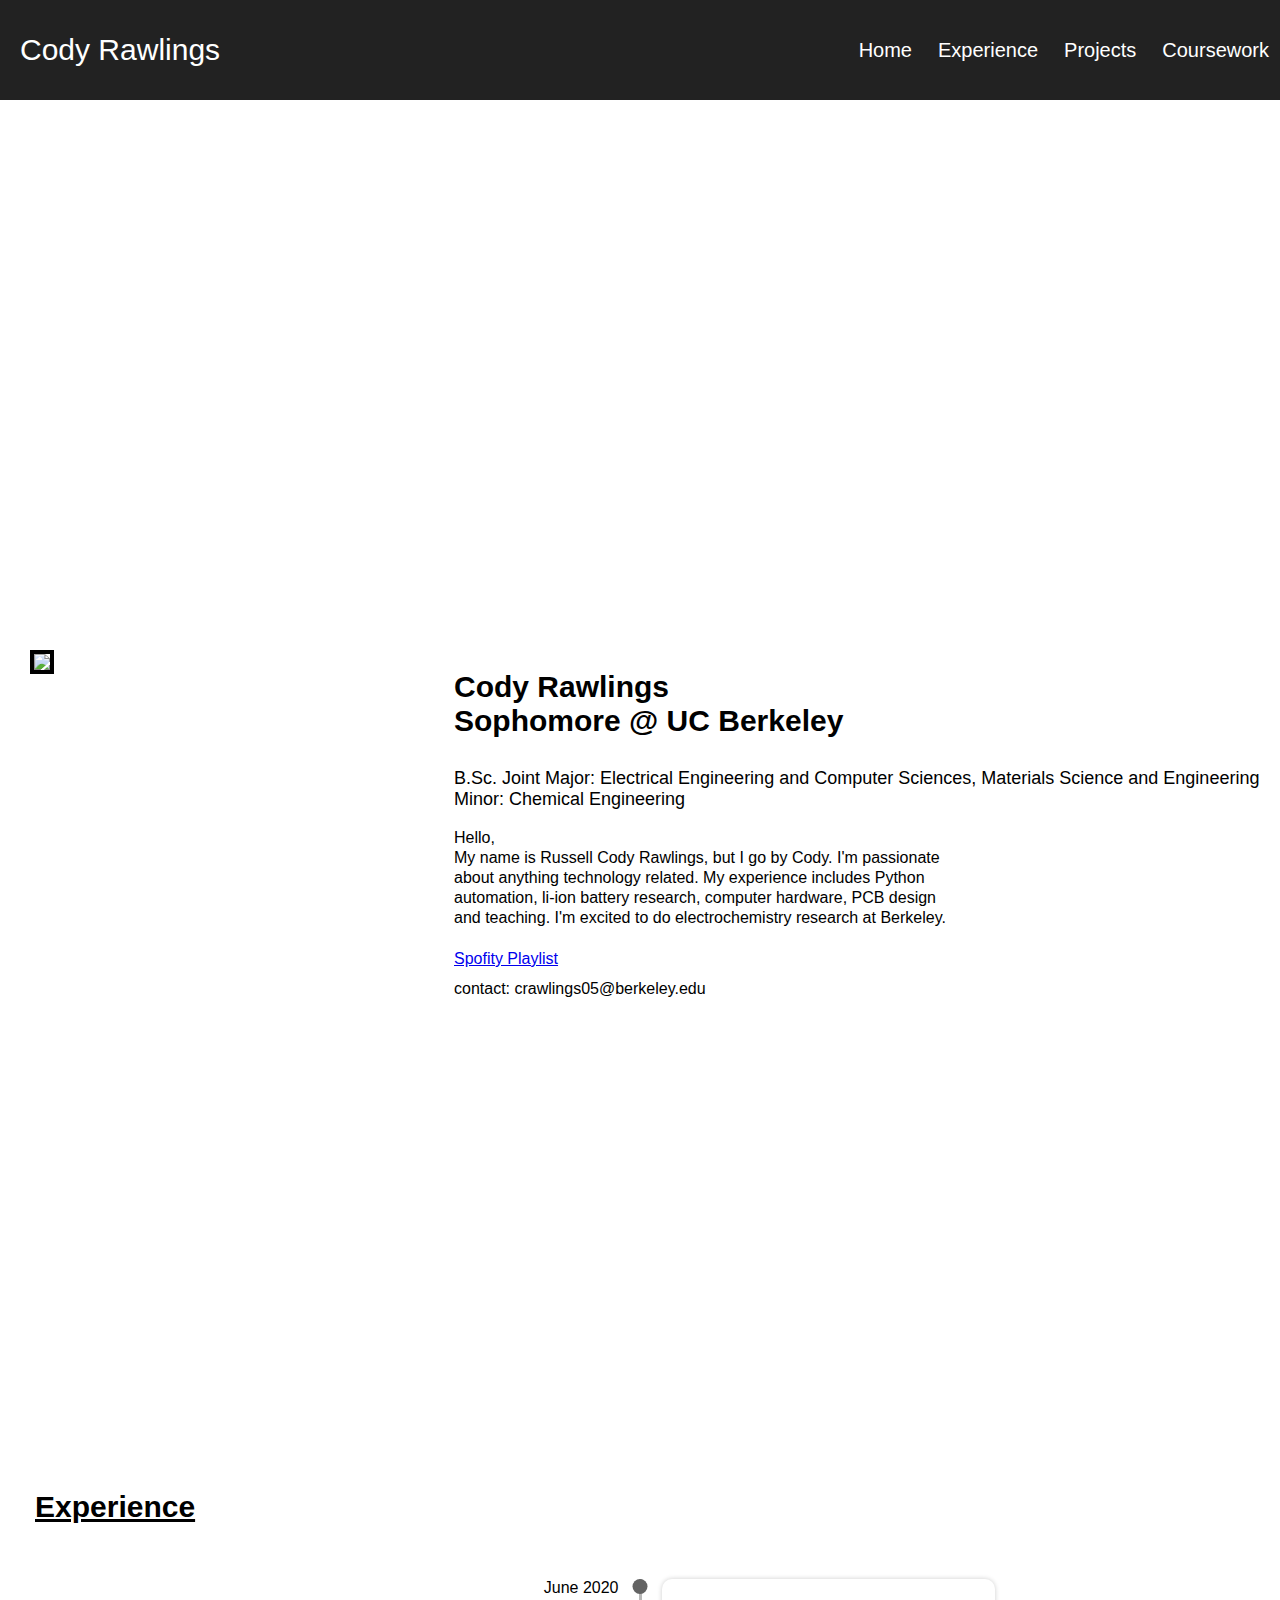
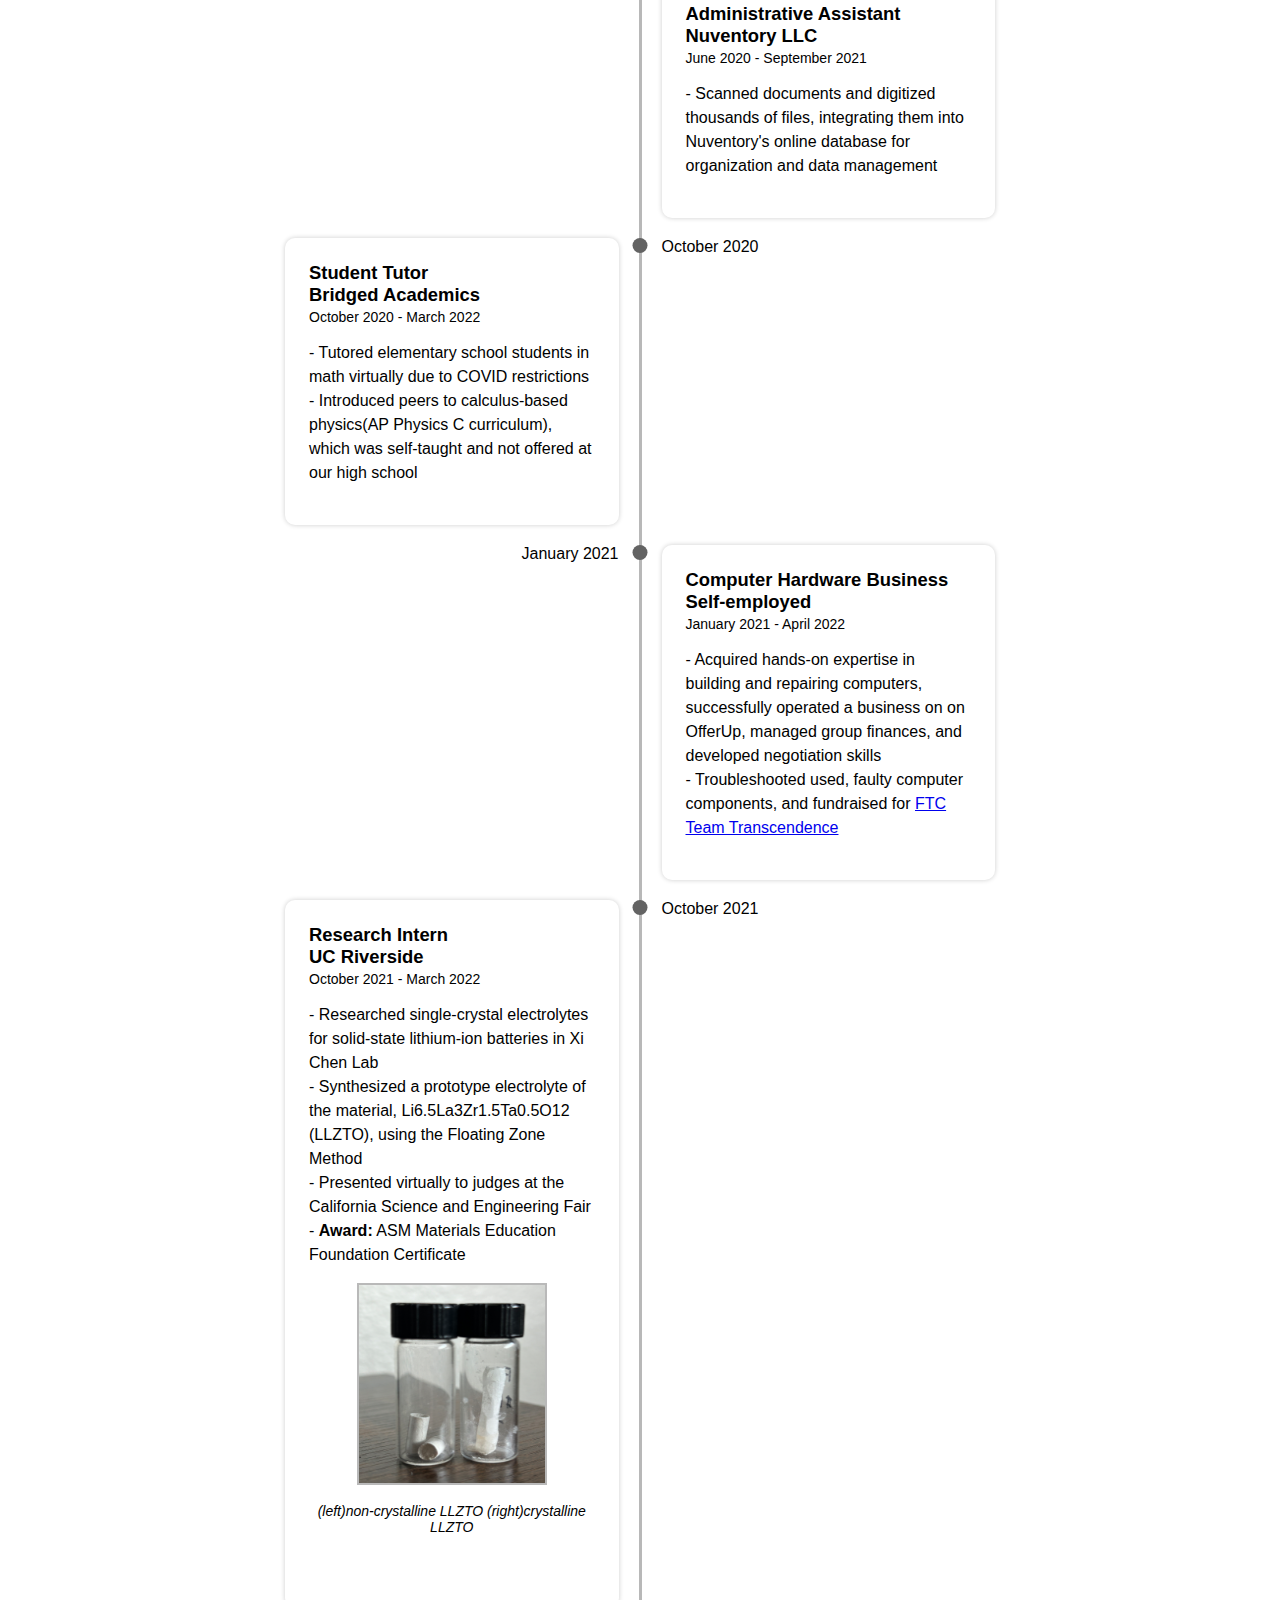
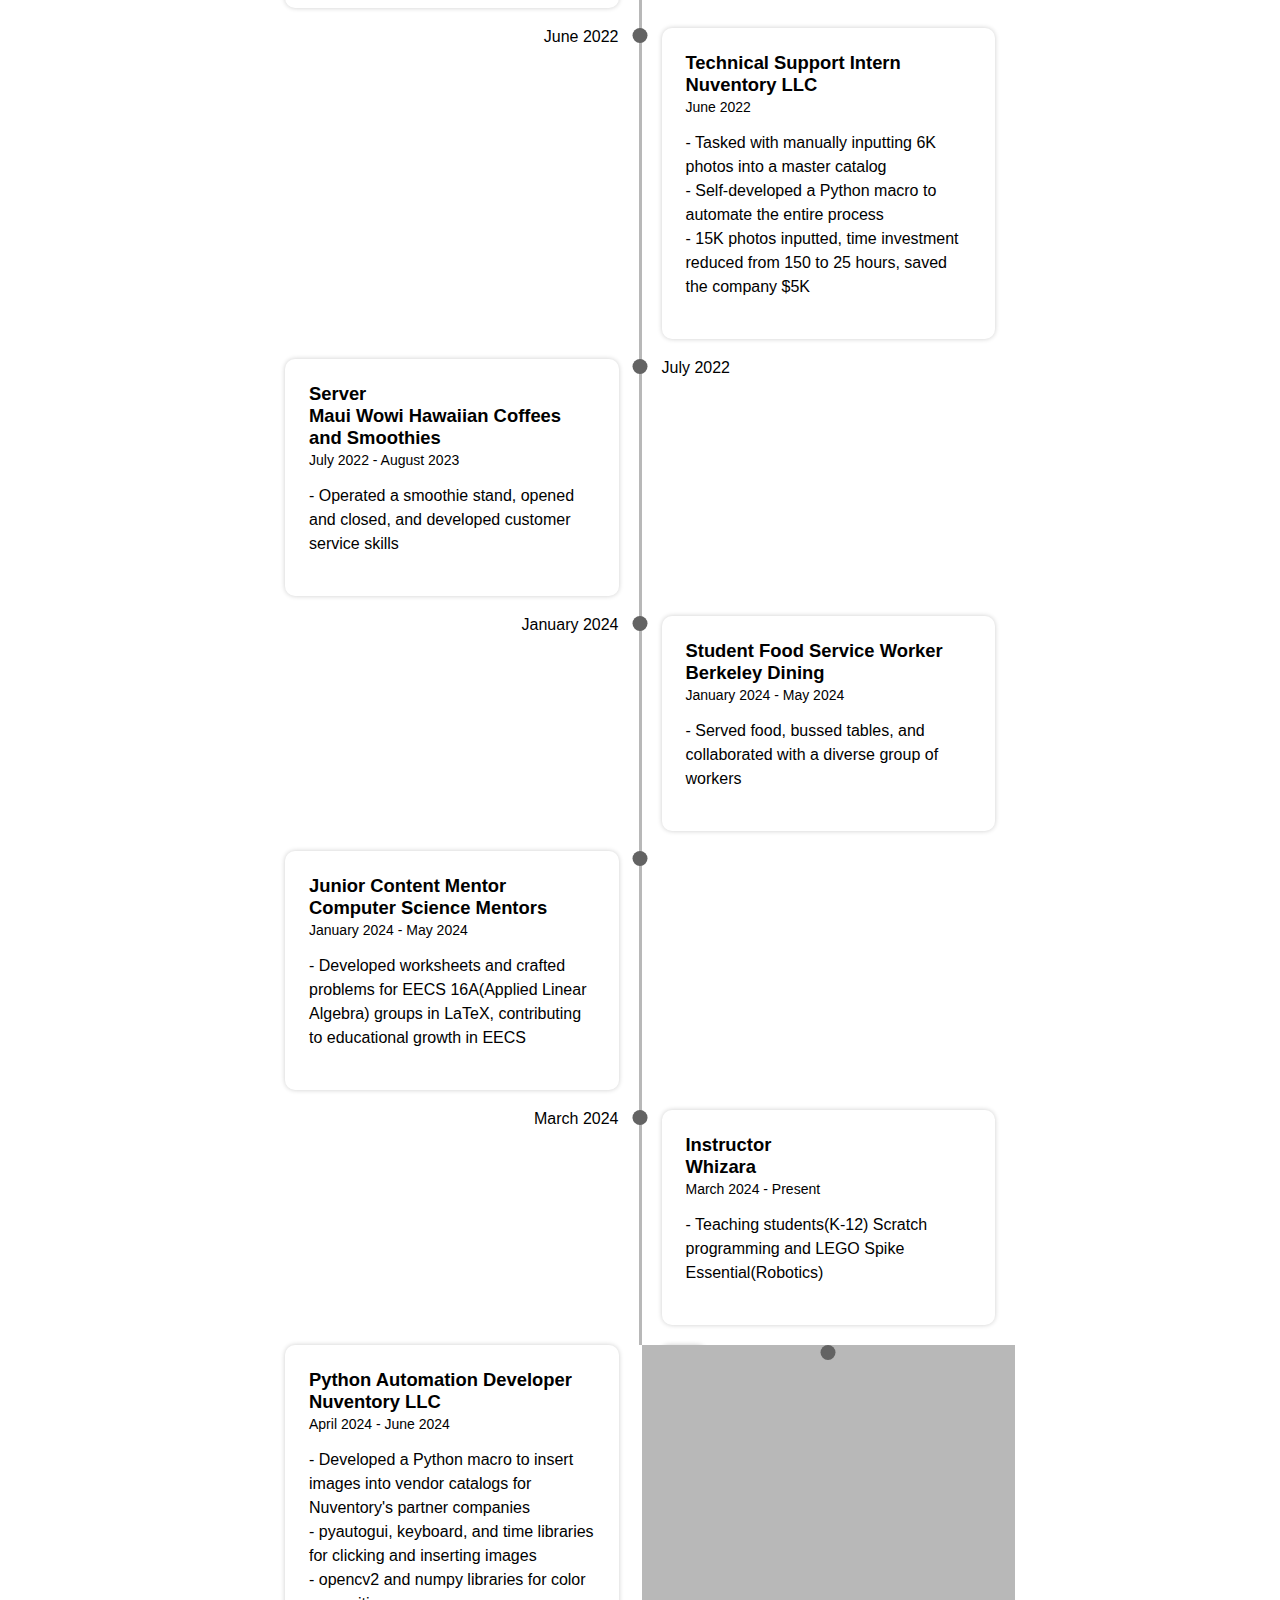
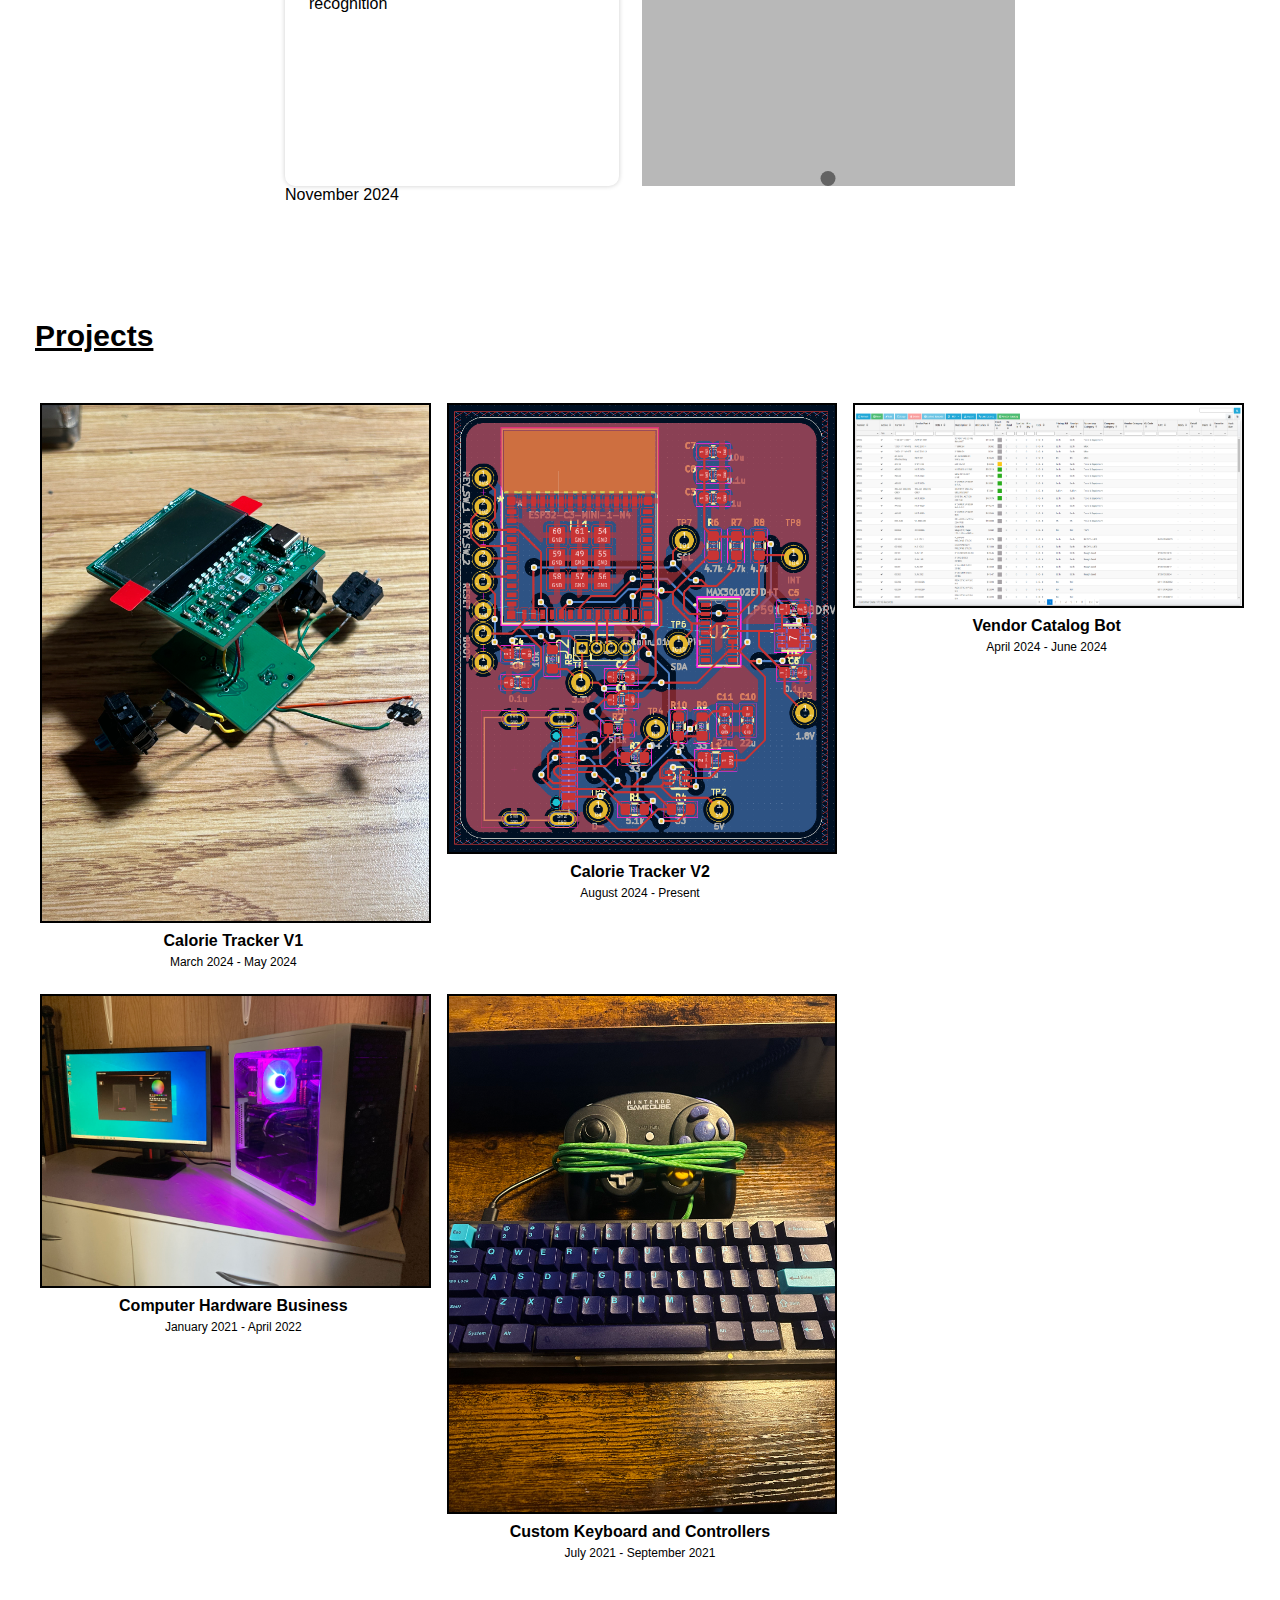
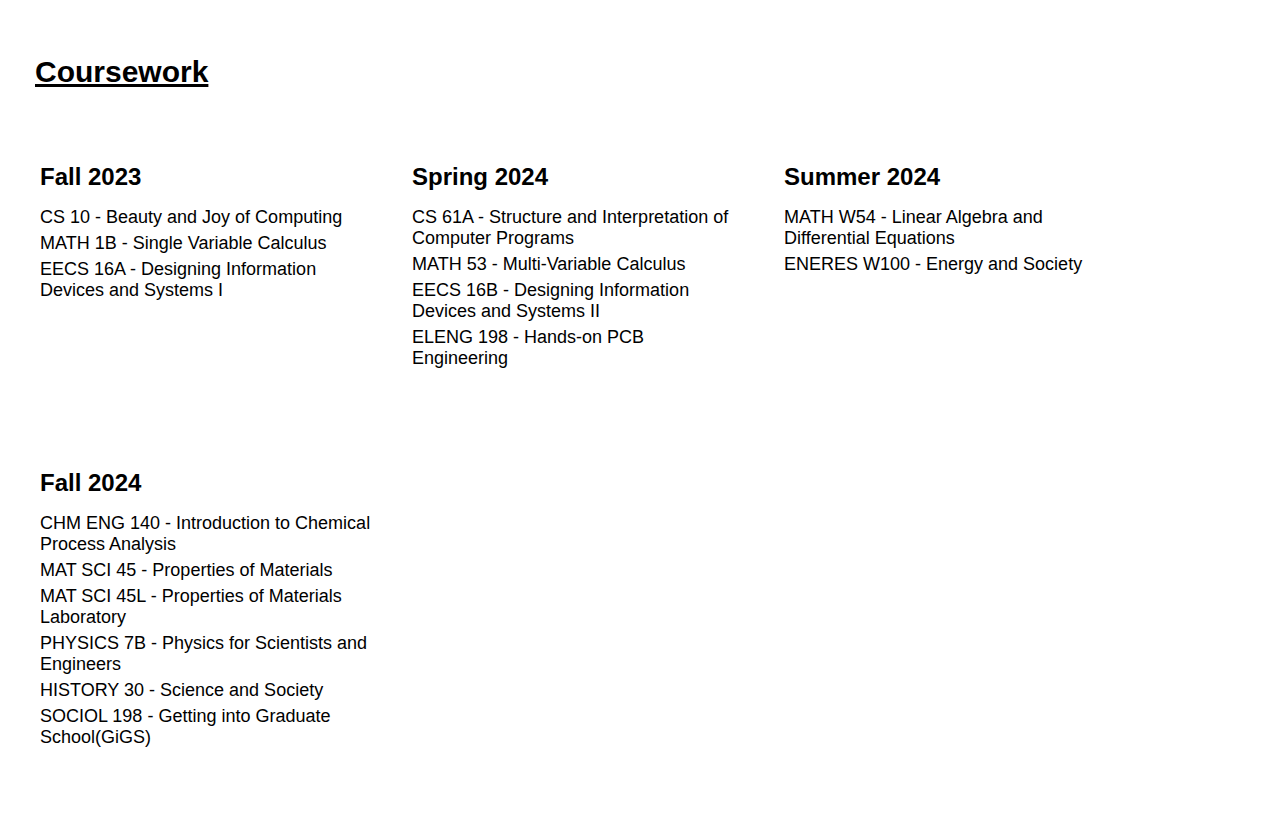
==== index.html @ 2942972f "Update index.html" ====
<!DOCTYPE html>
<html>
    <head>
        <title>
            🔋 Cody Rawlings 
        </title>
        <link rel="stylesheet" href="website_styles.css">
    </head>
    <body>
        <div class="banner-area">
            <header>
                <div class="wrapper">
                    <div class="logo">
                        <a href="#">Cody Rawlings</a>
                    </div>

                    <nav>
                        <a href="#">Home</a>
                        <a href="#experience">Experience</a>
                        <a href="#projects">Projects</a>
                        <a href="#coursework">Coursework</a>
                    </nav>
                </div>
            </header>
            <div class="content-area">
                <div class="wrapper">
                    <div class="face">
                        <img src="face.png">
                </div>
        <div class="intro_text">
            <p class="name">
                Cody Rawlings <br>
                Sophomore @ UC Berkeley
            </p>
            <p class="major">
                B.Sc. Joint Major: Electrical Engineering and Computer Sciences, Materials Science and Engineering <br>
                Minor: Chemical Engineering
            </p>
            <p class="intro">
                Hello, <br>
                My name is Russell Cody Rawlings, but I go by Cody. I'm passionate about anything technology related. My experience includes Python automation, li-ion battery research, computer hardware, PCB design and teaching. I'm excited to do electrochemistry research at Berkeley. <br 10cm>
            </p>
            <p class="playlist_email">
                <a href="https://open.spotify.com/playlist/3BD4AQwPIeeWzHHd4Q9OWj" target="_blank">Spofity Playlist</a> 
                <br>
                contact: crawlings05@berkeley.edu
            </p>
        </div>
            </div>
        </div>
        </div>
        <section id="experience">
          <div class="Experience">
            <u><p class="Title">Experience</p></u>
            <div class="timeline">
            <div class="timeline__component">
              <div class="timeline__date timeline__date--right">June 2020</div>
            </div>
            <div class="timeline__middle">
              <div class="timeline__point"></div>
            </div>
            <div class="timeline__component timeline__component--bg">
              <h2 class="Job__title">Administrative Assistant <br> Nuventory LLC</h2>
              <h3 class="Job__date"> June 2020 - September 2021</h3>
              <p class="Job__description">
                - Scanned documents and digitized thousands of files, integrating them into Nuventory's online database for organization and data management
              </p>
            </div>
            <div class="timeline__component timeline__component--bg">
              <h2 class="Job__title">Student Tutor <br> Bridged Academics</h2>
              <h3 class="Job__date"> October 2020 - March 2022</h3>
              <p class="Job__description">
                - Tutored elementary school students in math virtually due to COVID restrictions
                - Introduced peers to calculus-based physics(AP Physics C curriculum), which was self-taught and not offered at our high school
              </p>
            </div>
            <div class="timeline__middle">
              <div class="timeline__point"></div>
            </div>
            <div class="timeline__component">
              <div class="timeline__date">October 2020</div>
            </div>
            <div class="timeline__component">
              <div class="timeline__date timeline__date--right">January 2021</div>
            </div>
            <div class="timeline__middle">
              <div class="timeline__point"></div>
            </div>
            <div class="timeline__component timeline__component--bg">
              <h2 class="Job__title">Computer Hardware Business <br> Self-employed</h2>
              <h3 class="Job__date"> January 2021 - April 2022</h3>
              <p class="Job__description">
                - Acquired hands-on expertise in building and repairing computers, successfully operated a business on on OfferUp, managed group finances, and developed negotiation skills <br>
                - Troubleshooted used, faulty computer components, and fundraised for <a href="https://www.youtube.com/channel/UC5eZ2N-TpB5DzMJSM9Fs6cw" target="_blank">FTC Team Transcendence</a>
              </p>
            </div>
            <div class="timeline__component timeline__component--bg">
              <h2 class="Job__title">Research Intern <br> UC Riverside</h2>
              <h3 class="Job__date"> October 2021 - March 2022</h3>
              <p class="Job__description">
                - Researched single-crystal electrolytes for solid-state lithium-ion batteries in Xi Chen Lab <br>
                - Synthesized a prototype electrolyte of the material, Li6.5La3Zr1.5Ta0.5O12 (LLZTO), using the Floating Zone Method <br>
                - Presented virtually to judges at the California Science and Engineering Fair <br>
                - <b>Award:</b> ASM Materials Education Foundation Certificate
              </p>
              <img src="LLZTO.jpg" class="LLZTO"> <br>
              <figcaption>(left)non-crystalline LLZTO (right)crystalline LLZTO</figcaption>
            </div>
            <div class="timeline__middle">
                <div class="timeline__point"></div>
              </div>
              <div class="timeline__component">
                <div class="timeline__date">October 2021</div>
              </div>
              <div class="timeline__component">
                <div class="timeline__date timeline__date--right">June 2022</div>
              </div>
              <div class="timeline__middle">
                <div class="timeline__point"></div>
              </div>
              <div class="timeline__component timeline__component--bg">
                <h2 class="Job__title">Technical Support Intern <br> Nuventory LLC</h2>
                <h3 class="Job__date"> June 2022</h3>
                <p class="Job__description">
                  - Tasked with manually inputting 6K photos into a master catalog <br>
                  - Self-developed a Python macro to automate the entire process <br>
                  - 15K photos inputted, time investment reduced from 150 to 25 hours, saved the company $5K
                </p>
              </div>
              <div class="timeline__component timeline__component--bg">
                <h2 class="Job__title">Server<br> Maui Wowi Hawaiian Coffees and Smoothies</h2>
                <h3 class="Job__date"> July 2022 - August 2023</h3>
                <p class="Job__description">
                  - Operated a smoothie stand, opened and closed, and developed customer service skills
                </p>
              </div>
              <div class="timeline__middle">
                <div class="timeline__point"></div>
              </div>
              <div class="timeline__component">
                <div class="timeline__date">July 2022</div>
              </div>
              <div class="timeline__component">
                <div class="timeline__date timeline__date--right">January 2024</div>
              </div>
              <div class="timeline__middle">
                <div class="timeline__point"></div>
              </div>
              <div class="timeline__component timeline__component--bg">
                <h2 class="Job__title">Student Food Service Worker <br> Berkeley Dining</h2>
                <h3 class="Job__date"> January 2024 - May 2024</h3>
                <p class="Job__description">
                  - Served food, bussed tables, and collaborated with a diverse group of workers
                </p>
              </div>
              <div class="timeline__component timeline__component--bg">
                <h2 class="Job__title">Junior Content Mentor<br> Computer Science Mentors</h2>
                <h3 class="Job__date"> January 2024 - May 2024</h3>
                <p class="Job__description">
                  - Developed worksheets and crafted problems for EECS 16A(Applied Linear Algebra) groups in LaTeX, contributing to educational growth in EECS
                </p>
              </div>
              <div class="timeline__middle">
                <div class="timeline__point"></div>
              </div>
              <div class="timeline__component">
                <div class="timeline__date"></div>
              </div>
              <div class="timeline__component">
                <div class="timeline__date timeline__date--right">March 2024</div>
              </div>
              <div class="timeline__middle">
                <div class="timeline__point"></div>
              </div>
              <div class="timeline__component timeline__component--bg">
                <h2 class="Job__title">Instructor<br>Whizara</h2>
                <h3 class="Job__date"> March 2024 - Present</h3>
                <p class="Job__description">
                  - Teaching students(K-12) Scratch programming and LEGO Spike Essential(Robotics)
                </p>
              </div>
              <div class="timeline__component timeline__component--bottom timeline__component--bg">
                <h2 class="Job__title">Python Automation Developer <br> Nuventory LLC</h2>
                <h3 class="Job__date"> April 2024 - June 2024</h3>
                <p class="Job__description">
                  - Developed a Python macro to insert images into vendor catalogs for Nuventory's partner companies <br>
                  - pyautogui, keyboard, and time libraries for clicking and inserting images<br>
                  - opencv2 and numpy libraries for color recognition<br>
                </p>
              </div>
                <div class="timeline__component timeline__component--bg">
                <h2 class="Job__title">Undergraduate Research Assistant<br>Lawrence Livermore National Laboratory </h2>
                <h3 class="Job__date"> November 2024 - Present</h3>
                <p class="Job__description">
                  - The Battery Research Group
                </p>
              </div>
                
              <div class="timeline__middle">
                <div class="timeline__point"></div>
                <div class="timeline__point timeline__point--bottom"></div>
              </div>
              <div class="timeline__component timeline__component--bottom">
                <div class="timeline__date">November 2024</div>
        </div>
        
        

            </div>
          </div>
        </section>
        
        <section id="projects">
          <div class="Projects"> 
          <u><p class="Title">Projects</p></u>
          <div class="project-grid">
            <div class="project-item">
                <a href="calorietrackerv1.html" target="_blank">
                    <img src="v1thumbnail.jpg" alt="Project 1">
                    <p>Calorie Tracker V1 <div class="project_date">March 2024 - May 2024</div> </p>
                </a>
            </div>
            <div class="project-item">
                <a href="calorietrackerv2.html" target="_blank">
                    <img src="v2thumbnail.png" alt="Project 2">
                    <p>Calorie Tracker V2 <div class="project_date">August 2024 - Present</div> </p>
                </a>
            </div>
            <div class="project-item">
                <a href="vendorcatalogbot.html" target="_blank">
                    <img src="botthumbnail.png" alt="Project 3">
                    <p>Vendor Catalog Bot <div class="project_date">April 2024 - June 2024</div> </p>
                </a>
            </div>
            <div class="project-item">
                <a href="computerhardwarebusiness.html" target="_blank">
                    <img src="pcthumbnail.jpg" alt="Project 4">
                    <p>Computer Hardware Business <div class="project_date">January 2021 - April 2022</div> </p>
                </a>
            </div>
            
            <div class="project-item">
              <a href="customkeyboardandcontroller.html" target="_blank">
                  <img src="thumbnail.jpg" alt="Project 6">
                  <p>Custom Keyboard and Controllers <div class="project_date"> July 2021 - September 2021</div></p>
              </a>
            </div>
                </a>
            </div>
          </div>
        </section>
        
          <section id="coursework">
            <div class="Coursework">
            <u><p class="Title">Coursework</p></u>
            <div class="course-row">
              <div class="course-box">
                  <h3>Fall 2023</h3>
                  <ul>
                      <li>CS 10 - Beauty and Joy of Computing</li>
                      <li>MATH 1B - Single Variable Calculus</li>
                      <li>EECS 16A - Designing Information Devices and Systems I</li>
                  </ul>
              </div>
              <div class="course-box">
                  <h3>Spring 2024</h3>
                  <ul>
                    <li>CS 61A - Structure and Interpretation of Computer Programs</li>
                    <li>MATH 53 - Multi-Variable Calculus</li>
                    <li>EECS 16B - Designing Information Devices and Systems II</li>
                    <li>ELENG 198 - Hands-on PCB Engineering</li>
                  </ul>
              </div>
              <div class="course-box">
                  <h3>Summer 2024</h3>
                  <ul>
                      <li>MATH W54 - Linear Algebra and Differential Equations</li>
                      <li>ENERES W100 - Energy and Society</li>
                  </ul>
              </div>
          </div>
          <div class="course-row">
              <div class="course-box">
                  <h3>Fall 2024</h3>
                  <ul>
                      <li>CHM ENG 140 - Introduction to Chemical Process Analysis</li>
                      <li>MAT SCI 45 - Properties of Materials</li>
                      <li>MAT SCI 45L - Properties of Materials Laboratory</li>
                      <li>PHYSICS 7B - Physics for Scientists and Engineers</li>
                      <li>HISTORY 30 - Science and Society</li>
                      <li>SOCIOL 198 - Getting into Graduate School(GiGS)</li>
                  </ul>
              </div>
          </div>
          </div>
          </section>
          
        </div>
    </body>
</html>
---- website_styles.css ----
html, body {
    margin: 0;
    padding: 0;
    width: 100%;
    height: 100%;
    scroll-behavior: smooth;
}

.face {
    width: 400px;
    display: inline-block;
}
.face img {
    width: 100%;
    height: auto;
    position: center;
    margin-top: 10px;
    margin-left: 30px;
    border-style: double;
    border: 4px solid black;
}

.intro_text {
    display: inline-block;
    margin-left: 50px;
    padding: 0;
    vertical-align: top;
}

.name {
    font-family: Arial;
    font-size: 30px;
    font-weight: bold;
    position: center;
}

.major {
    font-size: 18px;
    font-family: Arial;
}
    
.intro {
    font-family: Arial;
    width: 500px;
    line-height: 20px;
}

.Title {
    font-size: 30px;
    font-weight: bold;
    font-family: Arial;
    margin-left: 15px;
}

.playlist_email {
    font-family: Arial;
    line-height: 30px;
}

.wrapper {
    width: 100%;
    margin: 0 auto;
}

header {
    top: 0;
    width: 100%;
    height: 100px;
    background-color: rgb(34, 34, 34);
    position: fixed;
    z-index: 1000;
}

.logo {
    width: 30%;
    float: left;
    margin-left: 20px;
    line-height: 100px;
}
.logo a {
    text-decoration: none;
    font-size: 30px;
    font-family: Arial;
    color: white;
}

nav {
    float: right;
    line-height: 100px;
}

nav a{
    text-decoration: none;
    font-family: Arial;
    font-size: 20px;
    color: white;
    padding: 36px;
    margin: 0 1px;
}

nav a:hover {
    color: rgb(139, 139, 139);
    transition-duration: .30s;
}

.banner-area {
    background-image: url(background2.png);
    background-size: cover;
    background-position: center center;
    top: 100px;
    height: 60vh;
    width: 100%;
    margin-bottom: 0;
    position: relative;
}

.banner-area:after {
    content: '';
    position: absolute;
    top: 0;
    left: 0;
    display: block;
    width: 100%;
    height: 100%;
    opacity: .7;
    z-index: -1;
}

.banner-area h2 {
    padding-top: 8%;
    font-size: 80px;
    color: white;

}

.content-area {
    width: 100%;
    position: relative;
    background-color: white;
    top: 60vh;
    min-height: 200px;
}

.content-area h2 {
    font-size: 40px;
    margin: 0;
    padding-top: 30px;
}

.Experience {
    padding: 20px;
    margin-top: 550px;
}

.Projects {
    padding: 20px;
}

.timeline {
    margin: 20px auto;
    max-width: 750px;
    padding: 25px;
    display: grid;
    grid-template-columns: 1fr 3px 1fr;
    font-family: "Fira Sans", sans-serif;
    color: #000000;
  }
  
  .timeline__component {
    margin: 0 20px 20px 20px;
  }
  
  .timeline__component--bg {
    padding: 1.5em;
    background: rgba(255, 255, 255, 0.2);
    box-shadow: 0 0 5px rgba(0, 0, 0, 0.2);
    border-radius: 10px;
  }
  
  /* LEAVE TILL LAST */
  .timeline__component--bottom {
    margin-bottom: 0;
  }
  
  .timeline__middle {
    position: relative;
    background: #b8b8b8;
  }
  
  .timeline__point {
    position: absolute;
    top: 0;
    left: 50%;
    transform: translateX(-50%);
    width: 15px;
    height: 15px;
    background: #636363;
    border-radius: 50%;
  }
  
  /* LEAVE TILL LAST */
  .timeline__point--bottom {
    top: initial;
    bottom: 0;
  }
  
  .timeline__date--right {
    text-align: right;
  }
  
  .Job__title {
    margin: 0;
    font-size: 1.15em;
    font-weight: bold;
  }

  .Job__date {
    margin-top: 3px;
    font-size: 14px;
    font-weight: lighter;
  }
  
  .Job__description {
    line-height: 1.5;
  }

  .LLZTO {
    width: 65%;
    height: 30%;
    display: block;
    margin: auto;
    border: 2px solid rgb(185, 185, 185);
  }

  .timeline__component figcaption {
    margin: 0; 
    padding: 0; 
    font-style: italic; 
  }


  .project-grid {
    display: grid;
    grid-template-columns: repeat(3, 1fr);
    gap: 20px;
    padding: 20px;
}

.project-item {
    text-align: center;
}

.project-item img {
    width: 100%;
    height: auto;
    border: 2px solid #000;
    transition: transform 0.3s ease;
}

.project-item img:hover {
    transform: scale(1.05);
}

.project-item a {
    text-decoration: none;
    color: inherit; 
}

.project-item p {
    margin-top: 10px;
    font-size: 16px;
    font-family: Arial, sans-serif;
    font-weight: bold;
    color: black;
    margin: 5px 0;
}

.project_date {
    font-size: 12px;
    color: black;
    font-family: Arial; 
  }

  .Coursework {
    display: flex;
    padding: 20px;
    flex-wrap: wrap;
    justify-content: left;
}

.course-row {
    display: flex;
    justify-content: flex-start;
    width: 100%;
    margin-bottom: 20px;
}

.course-box {
    border-radius: 5px;
    padding: 20px;
    width: 30%;
    box-sizing: border-box;
    text-align: left;
}

.course-box h3 {
    font-size: 24px;
    font-family: Arial;
    margin-bottom: 10px;
}

.course-box ul {
    list-style-type: none;
    padding: 0;
}

.course-box li {
    font-size: 18px;
    font-family: Arial;
    margin-bottom: 5px;
}


@media (max-width: 740px) { 
    .logo a {
        font-size: 20px; 
        padding: 0; 
    }

    nav a {
        font-size: 17px; 
        padding: 5px; 
    }

}

@media (max-width: 650px) { 
    .logo a {
        font-size: 17px; 
        padding: 0; 
    }

    nav a {
        font-size: 12px;
        padding: 1px; 
    }
}

@media (max-width: 1300px) { 
    nav a {
        padding: 10px; 
    }

    .Experience {
        padding: 20px;
        margin-top: 900px;
    }
}

@media screen and (max-width: 1200px) { 
    .Experience {
        margin-top: 1000px;
    }
}


figcaption {
    font-size: 14px;
    text-align: center;
    margin-top: 10px;
}
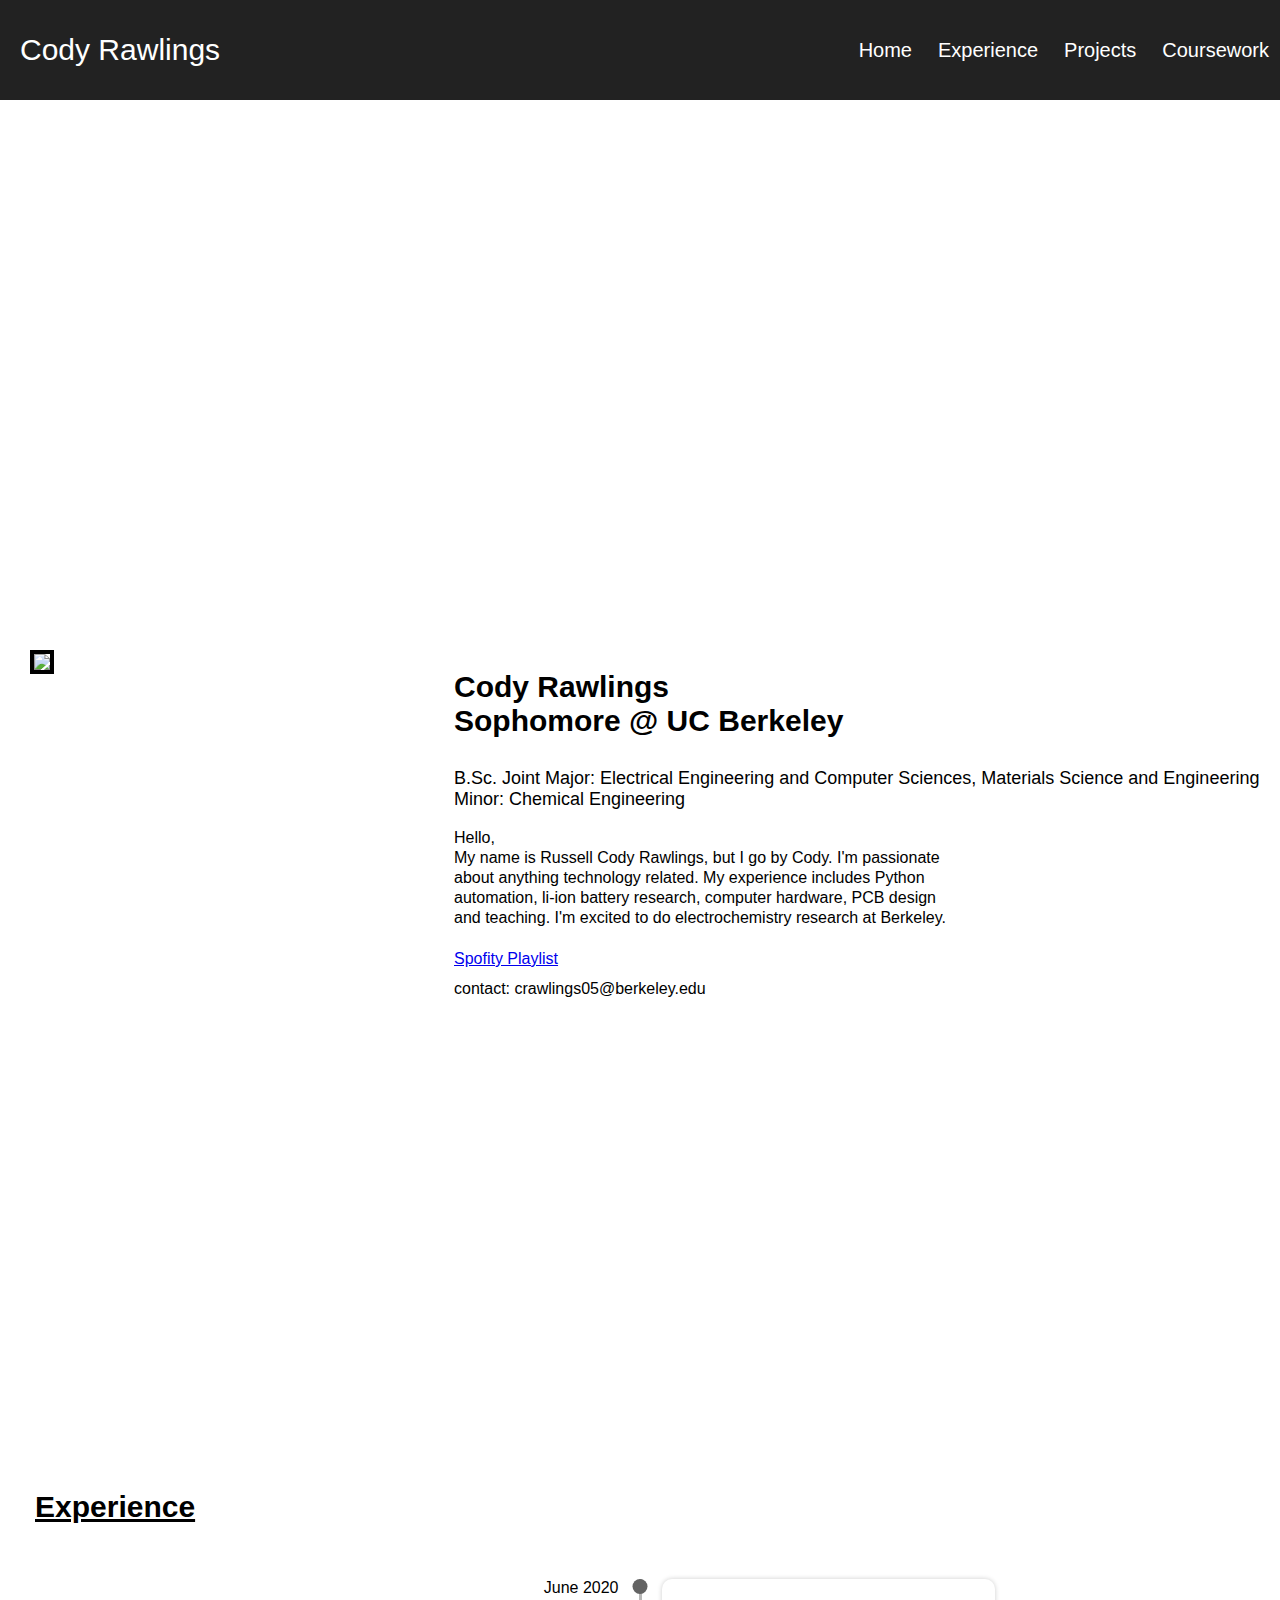
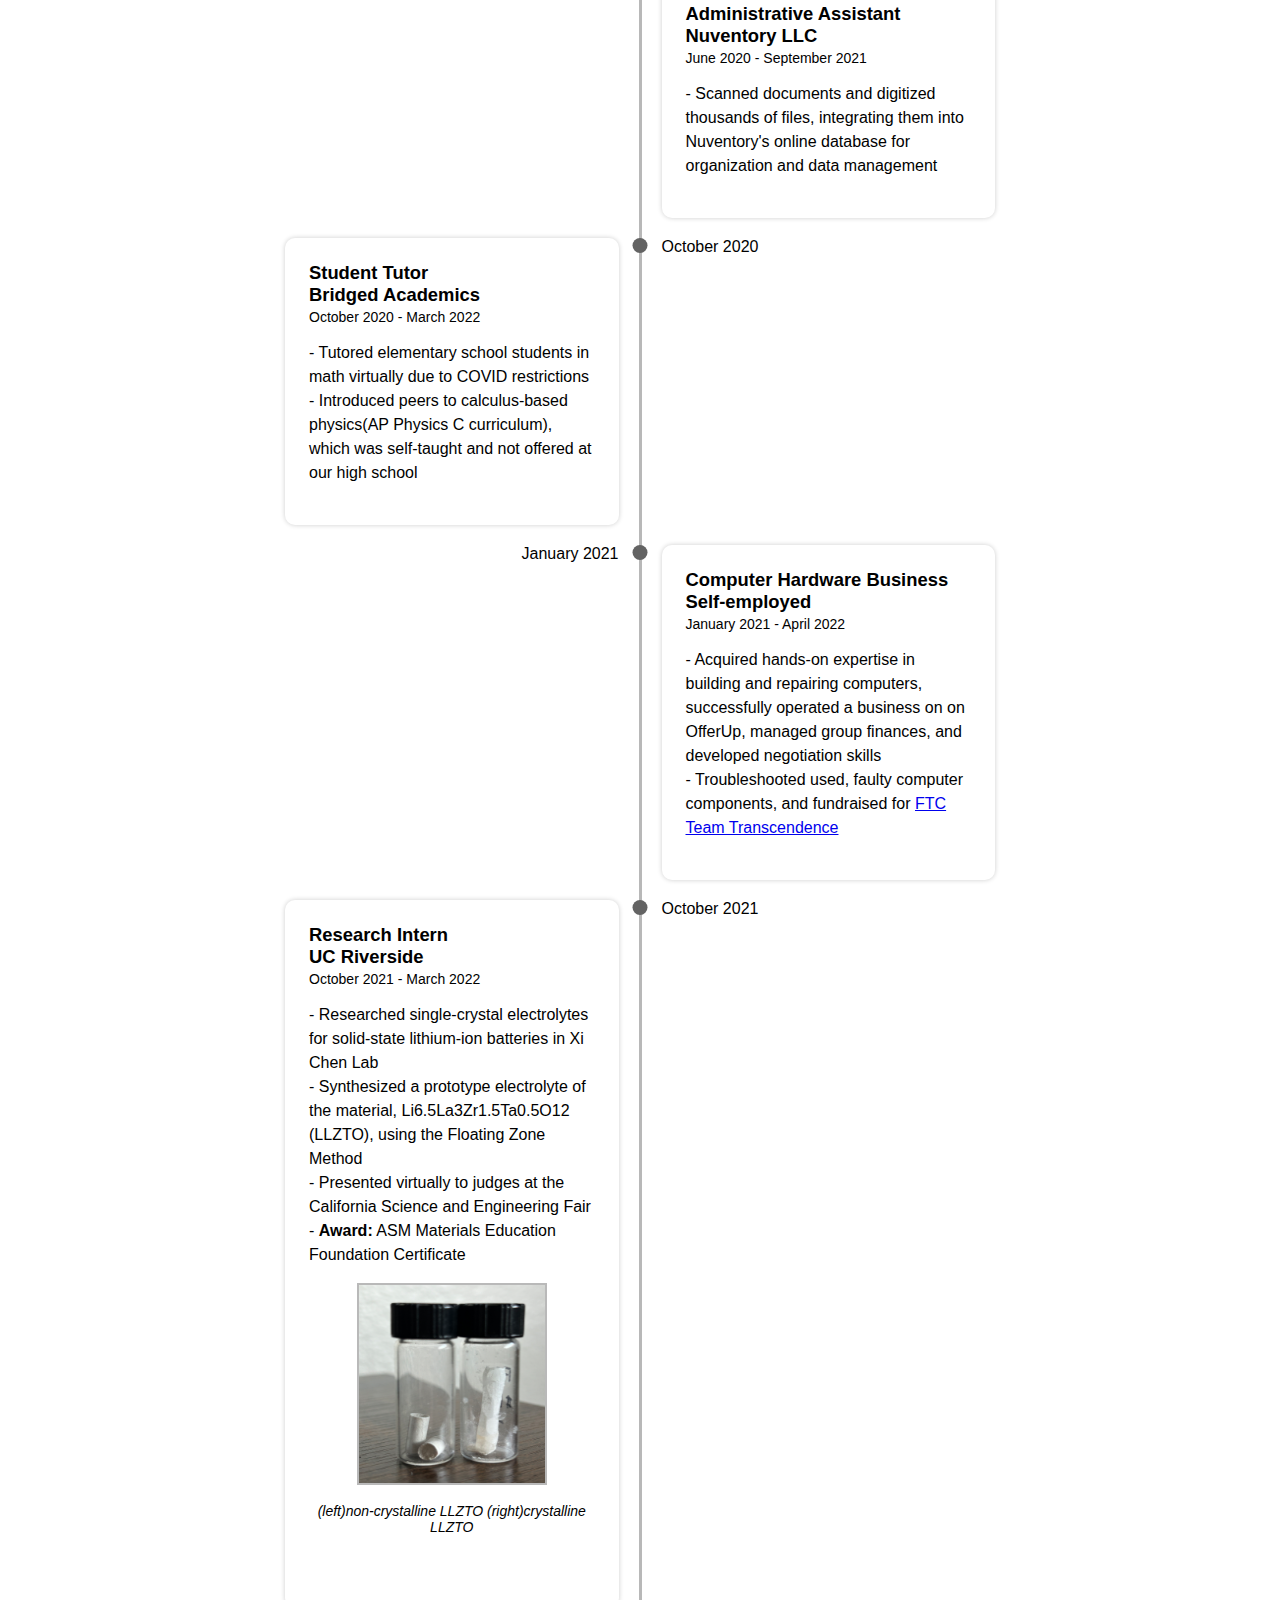
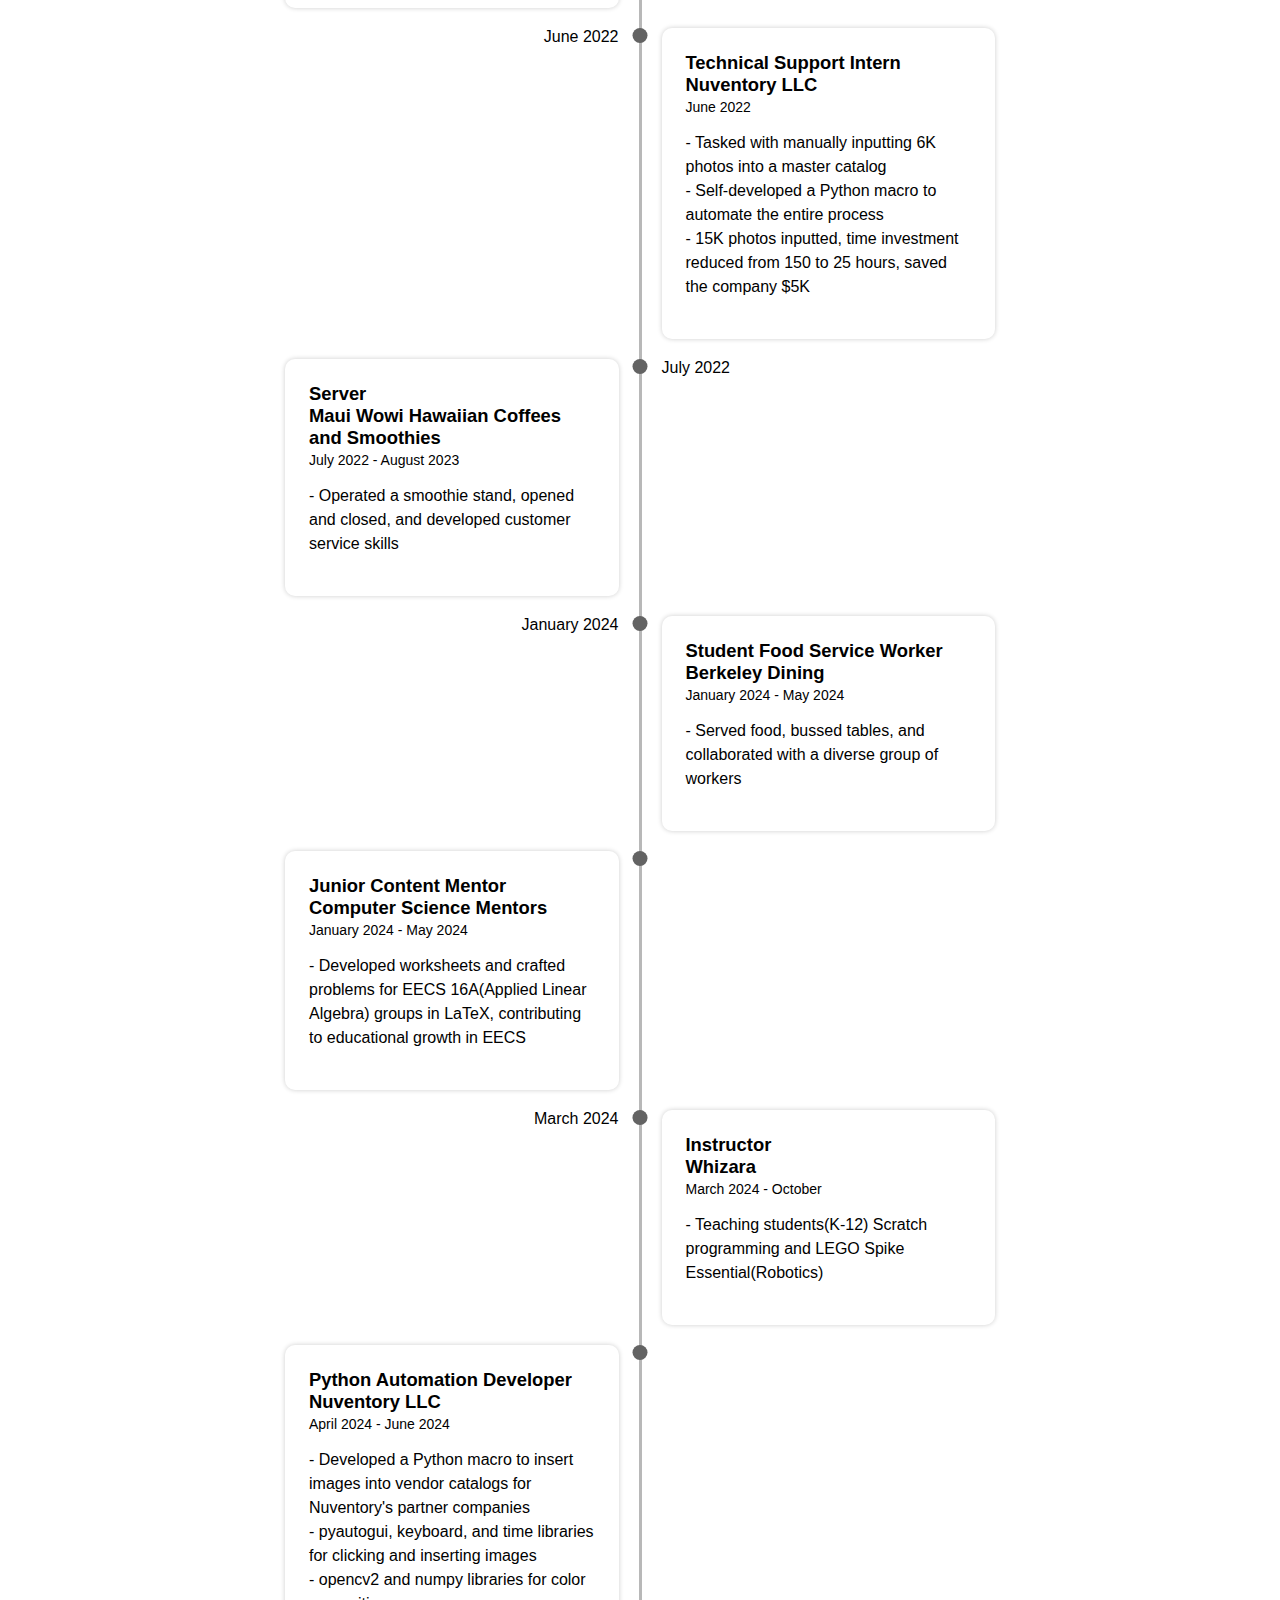
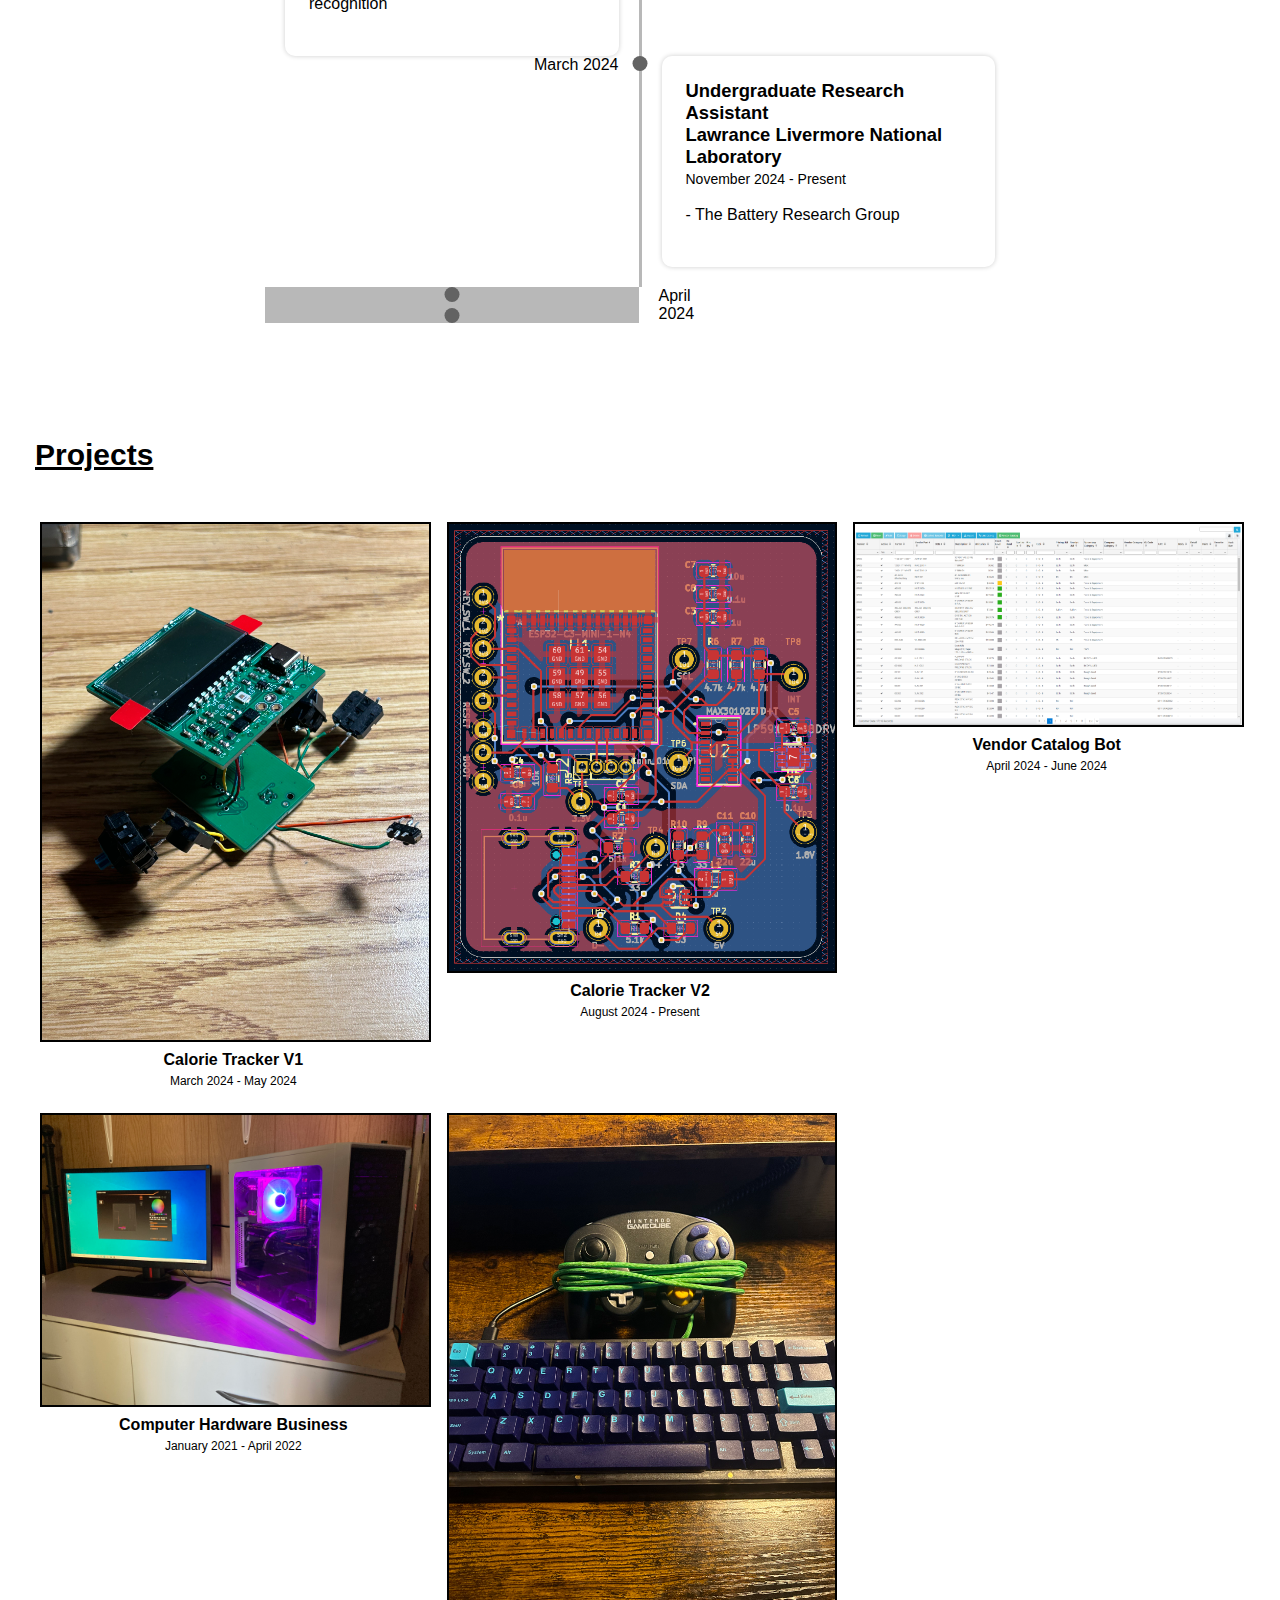
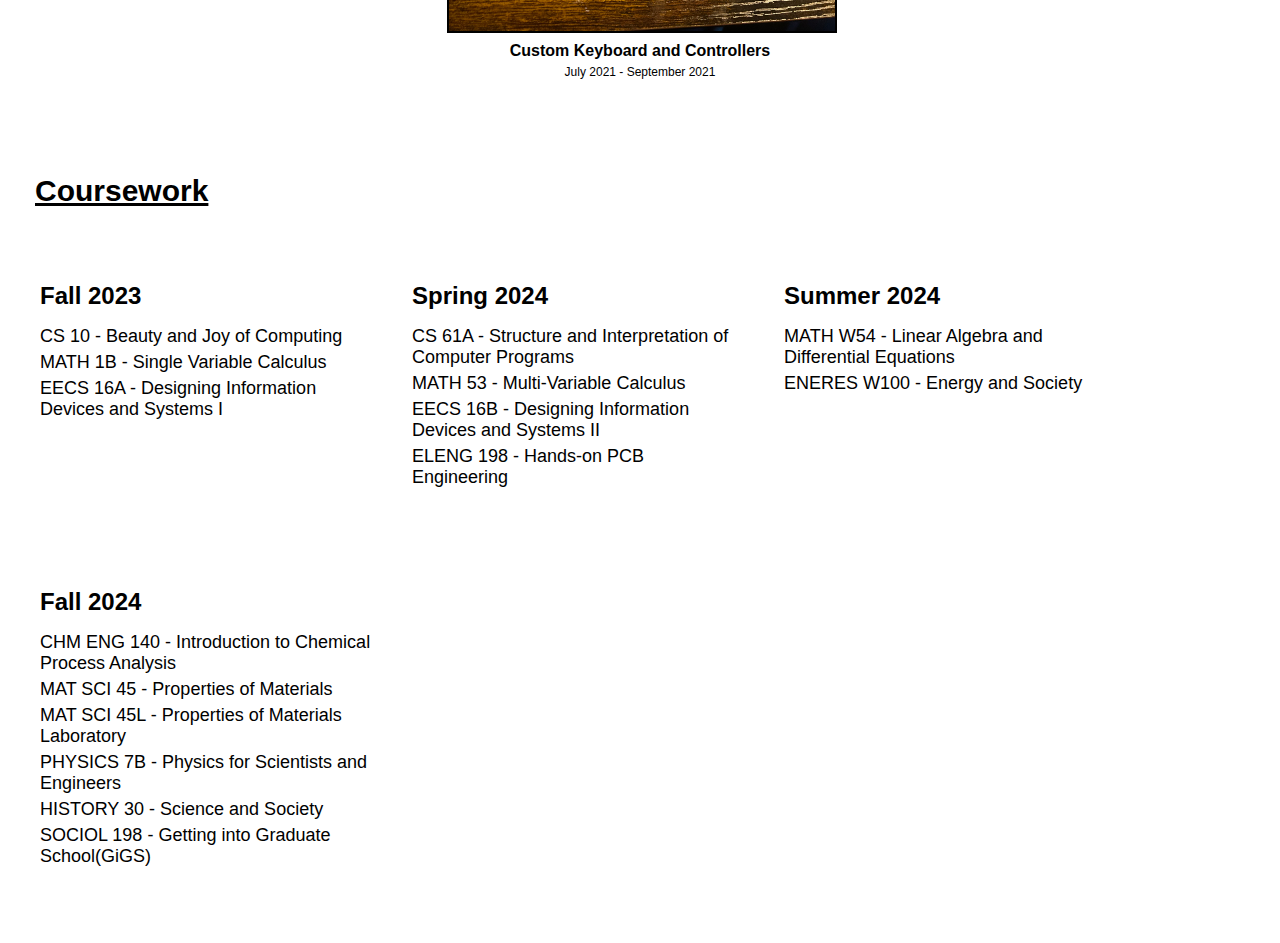
==== commit 57cd7de9: "Update index.html" ====
--- a/index.html
+++ b/index.html
@@ -174,7 +174,7 @@
               </div>
               <div class="timeline__component timeline__component--bg">
                 <h2 class="Job__title">Instructor<br>Whizara</h2>
-                <h3 class="Job__date"> March 2024 - Present</h3>
+                <h3 class="Job__date"> March 2024 - October</h3>
                 <p class="Job__description">
                   - Teaching students(K-12) Scratch programming and LEGO Spike Essential(Robotics)
                 </p>
@@ -188,20 +188,31 @@
                   - opencv2 and numpy libraries for color recognition<br>
                 </p>
               </div>
-                <div class="timeline__component timeline__component--bg">
-                <h2 class="Job__title">Undergraduate Research Assistant<br>Lawrence Livermore National Laboratory </h2>
+                <div class="timeline__middle">
+                <div class="timeline__point"></div>
+              </div>
+              <div class="timeline__component">
+                <div class="timeline__date"></div>
+              </div>
+              <div class="timeline__component">
+                <div class="timeline__date timeline__date--right">March 2024</div>
+              </div>
+              <div class="timeline__middle">
+                <div class="timeline__point"></div>
+              </div>
+              <div class="timeline__component timeline__component--bg">
+                <h2 class="Job__title">Undergraduate Research Assistant<br>Lawrance Livermore National Laboratory</h2>
                 <h3 class="Job__date"> November 2024 - Present</h3>
                 <p class="Job__description">
                   - The Battery Research Group
                 </p>
               </div>
-                
               <div class="timeline__middle">
                 <div class="timeline__point"></div>
                 <div class="timeline__point timeline__point--bottom"></div>
               </div>
               <div class="timeline__component timeline__component--bottom">
-                <div class="timeline__date">November 2024</div>
+                <div class="timeline__date">April 2024</div>
         </div>
         
         
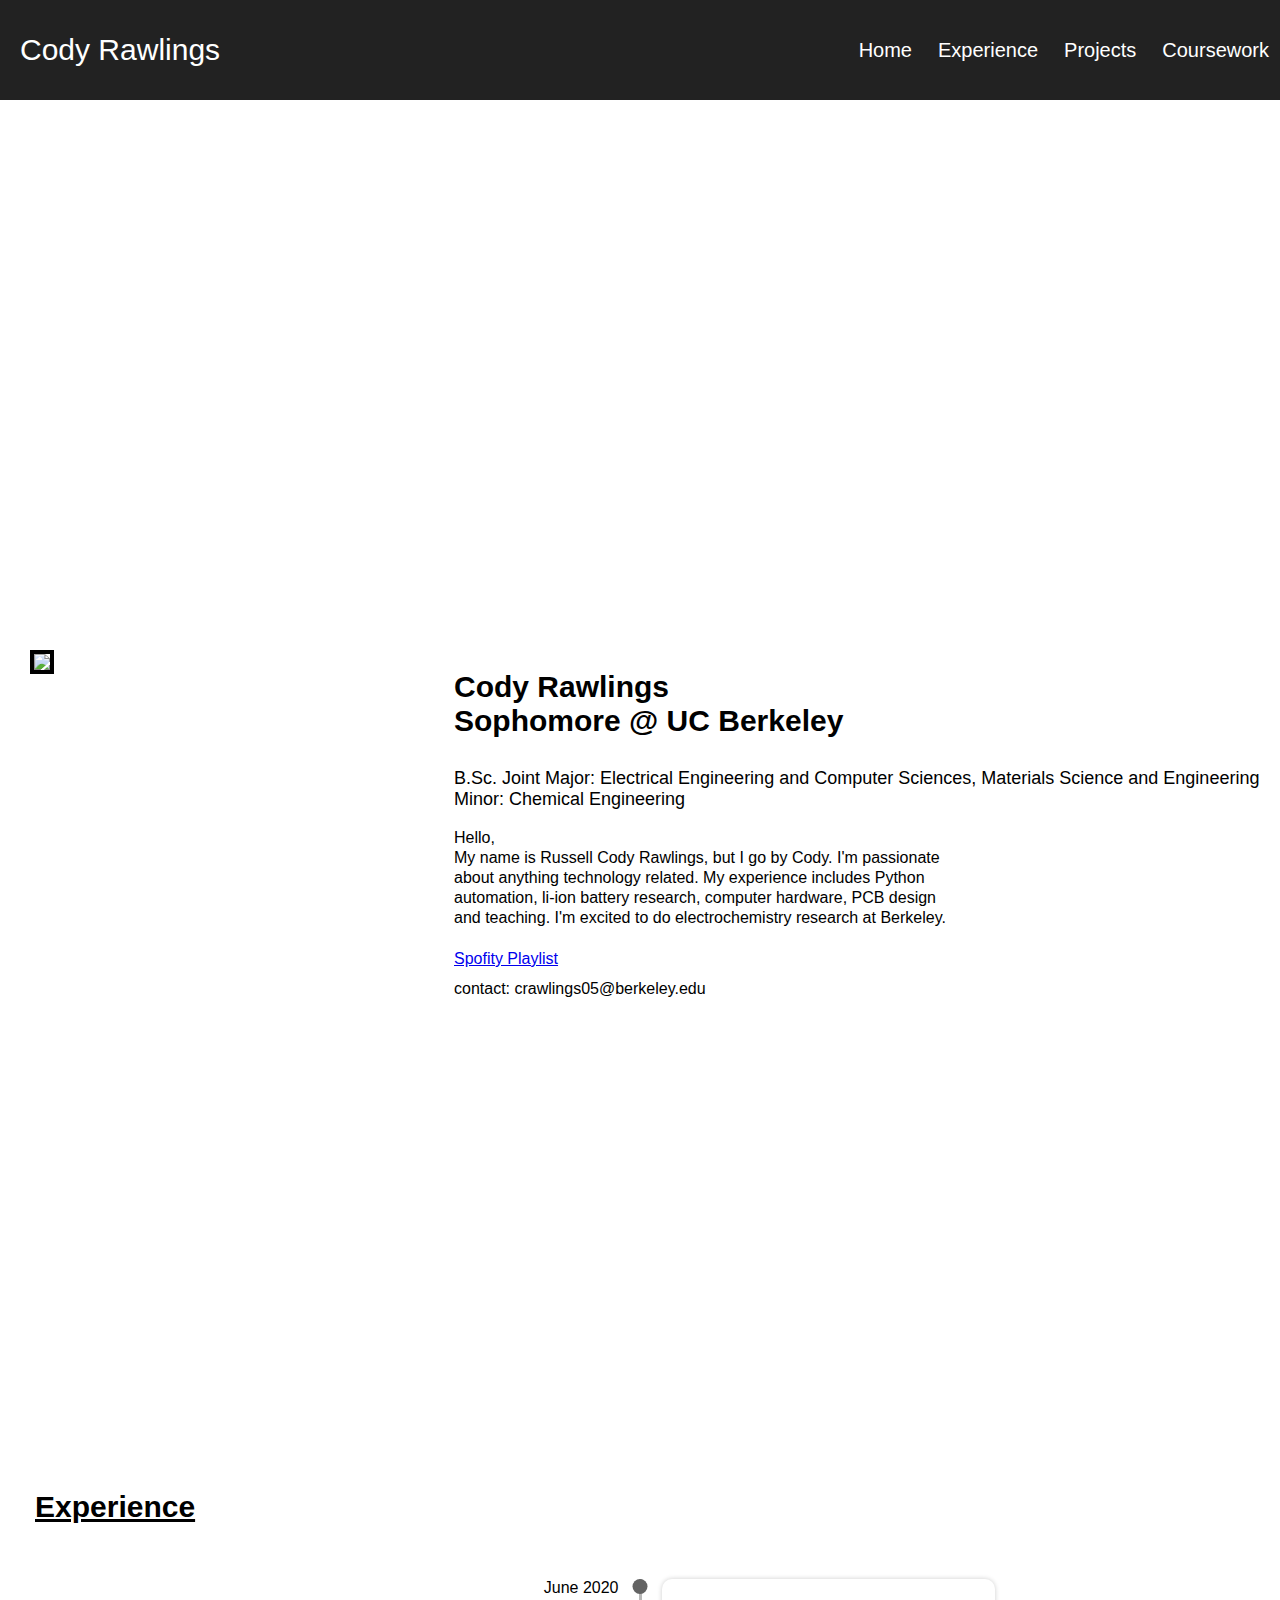
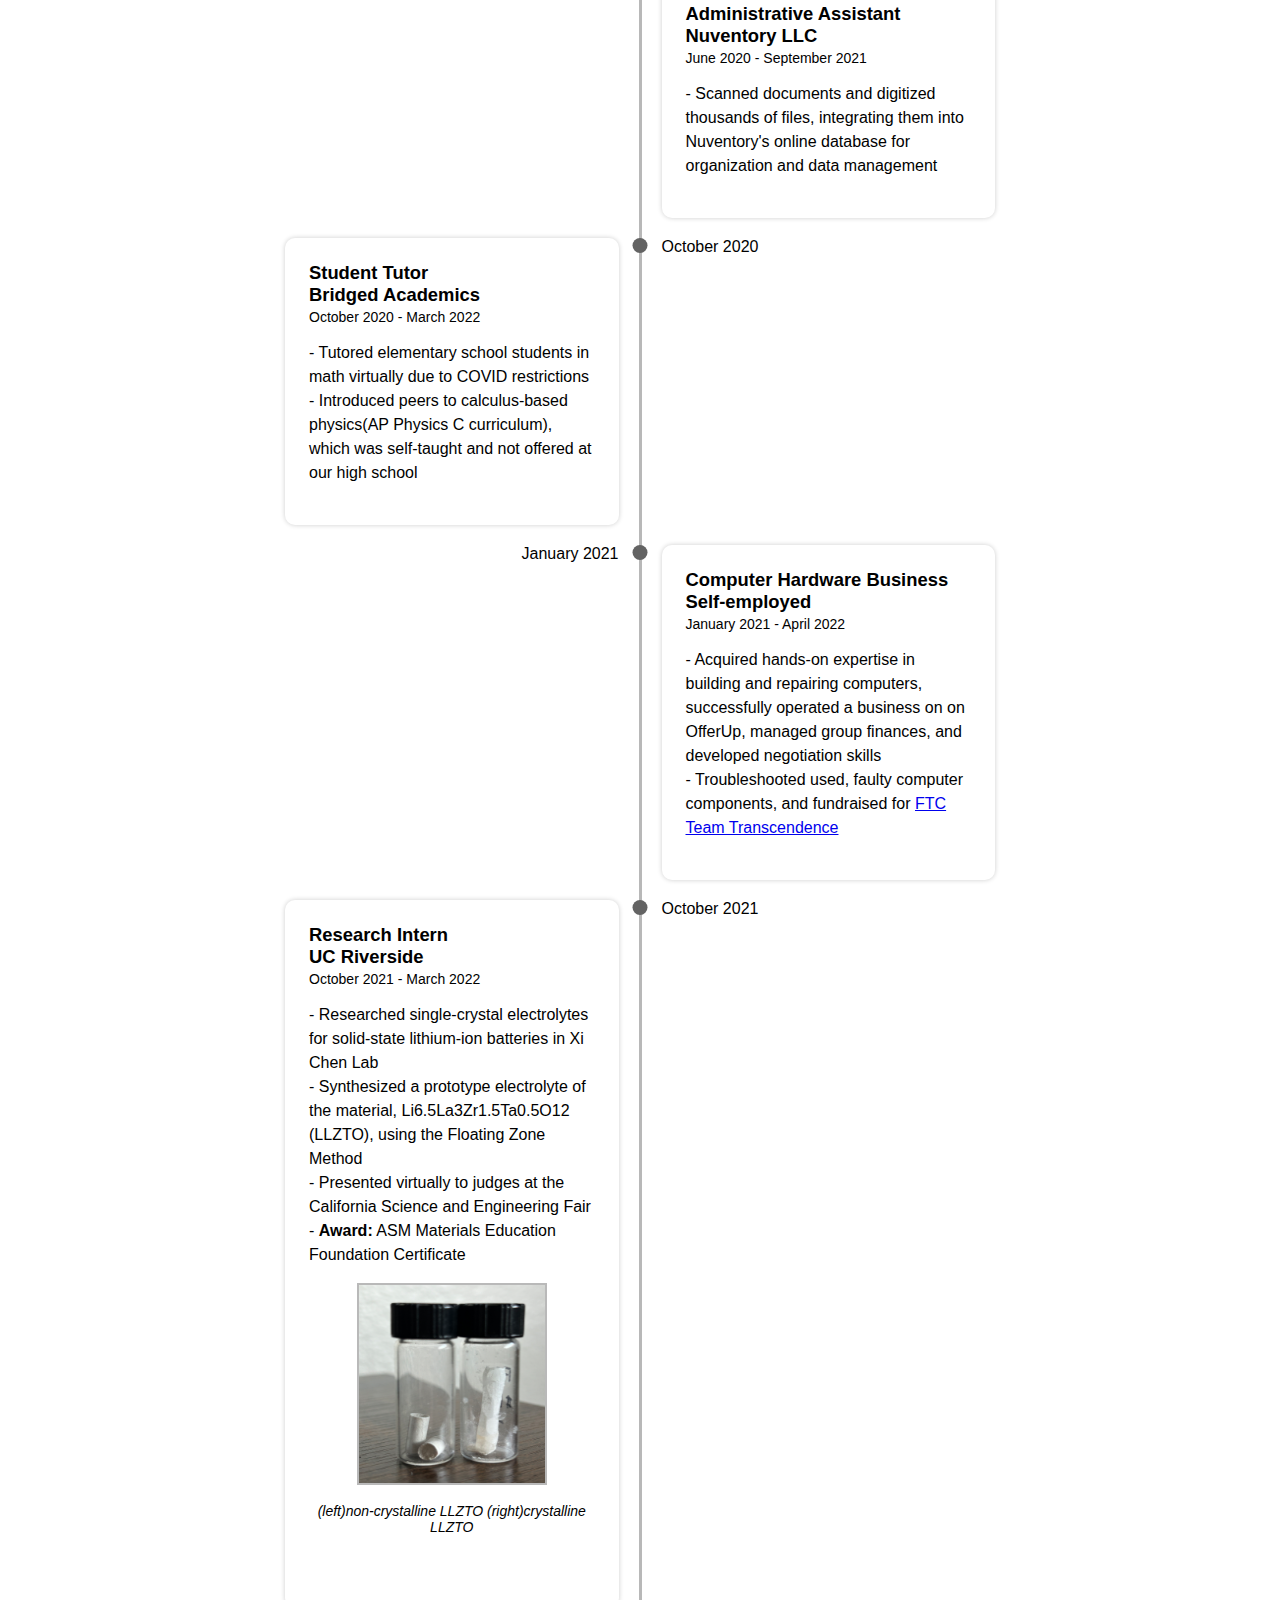
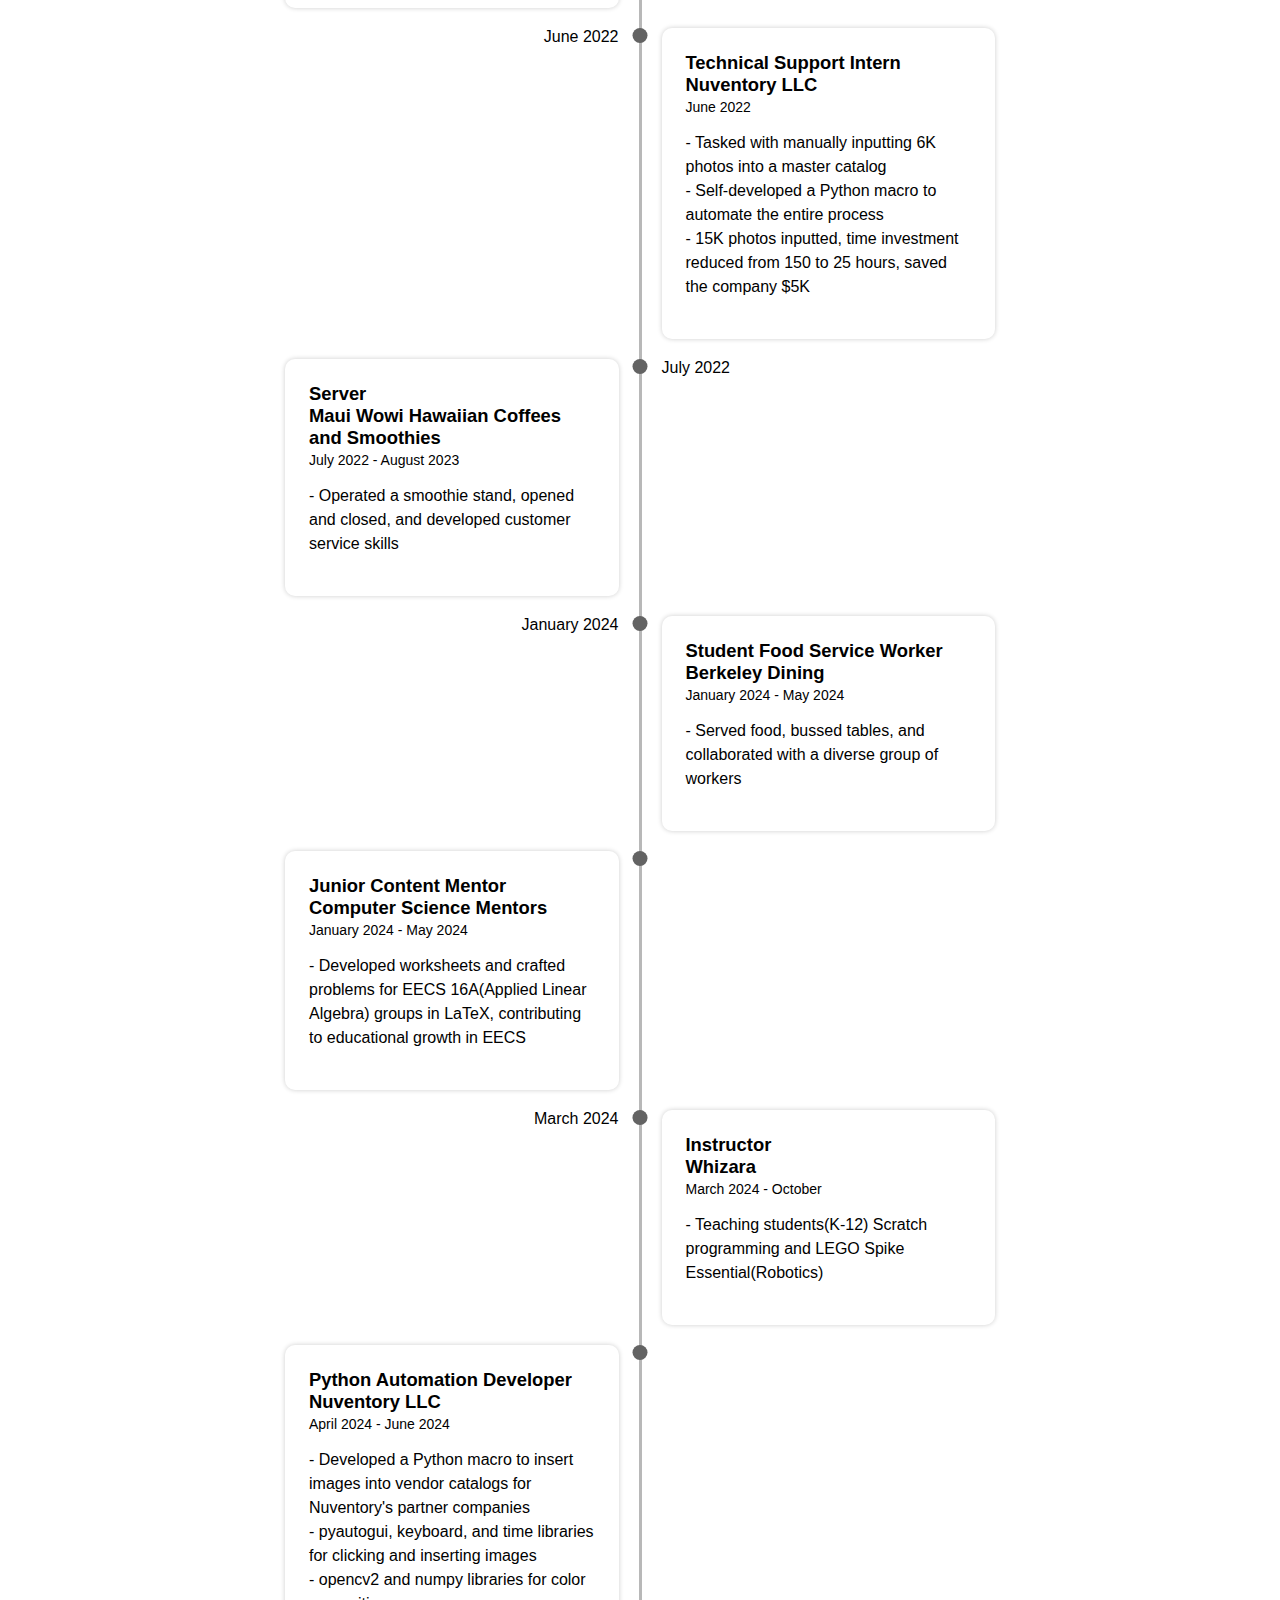
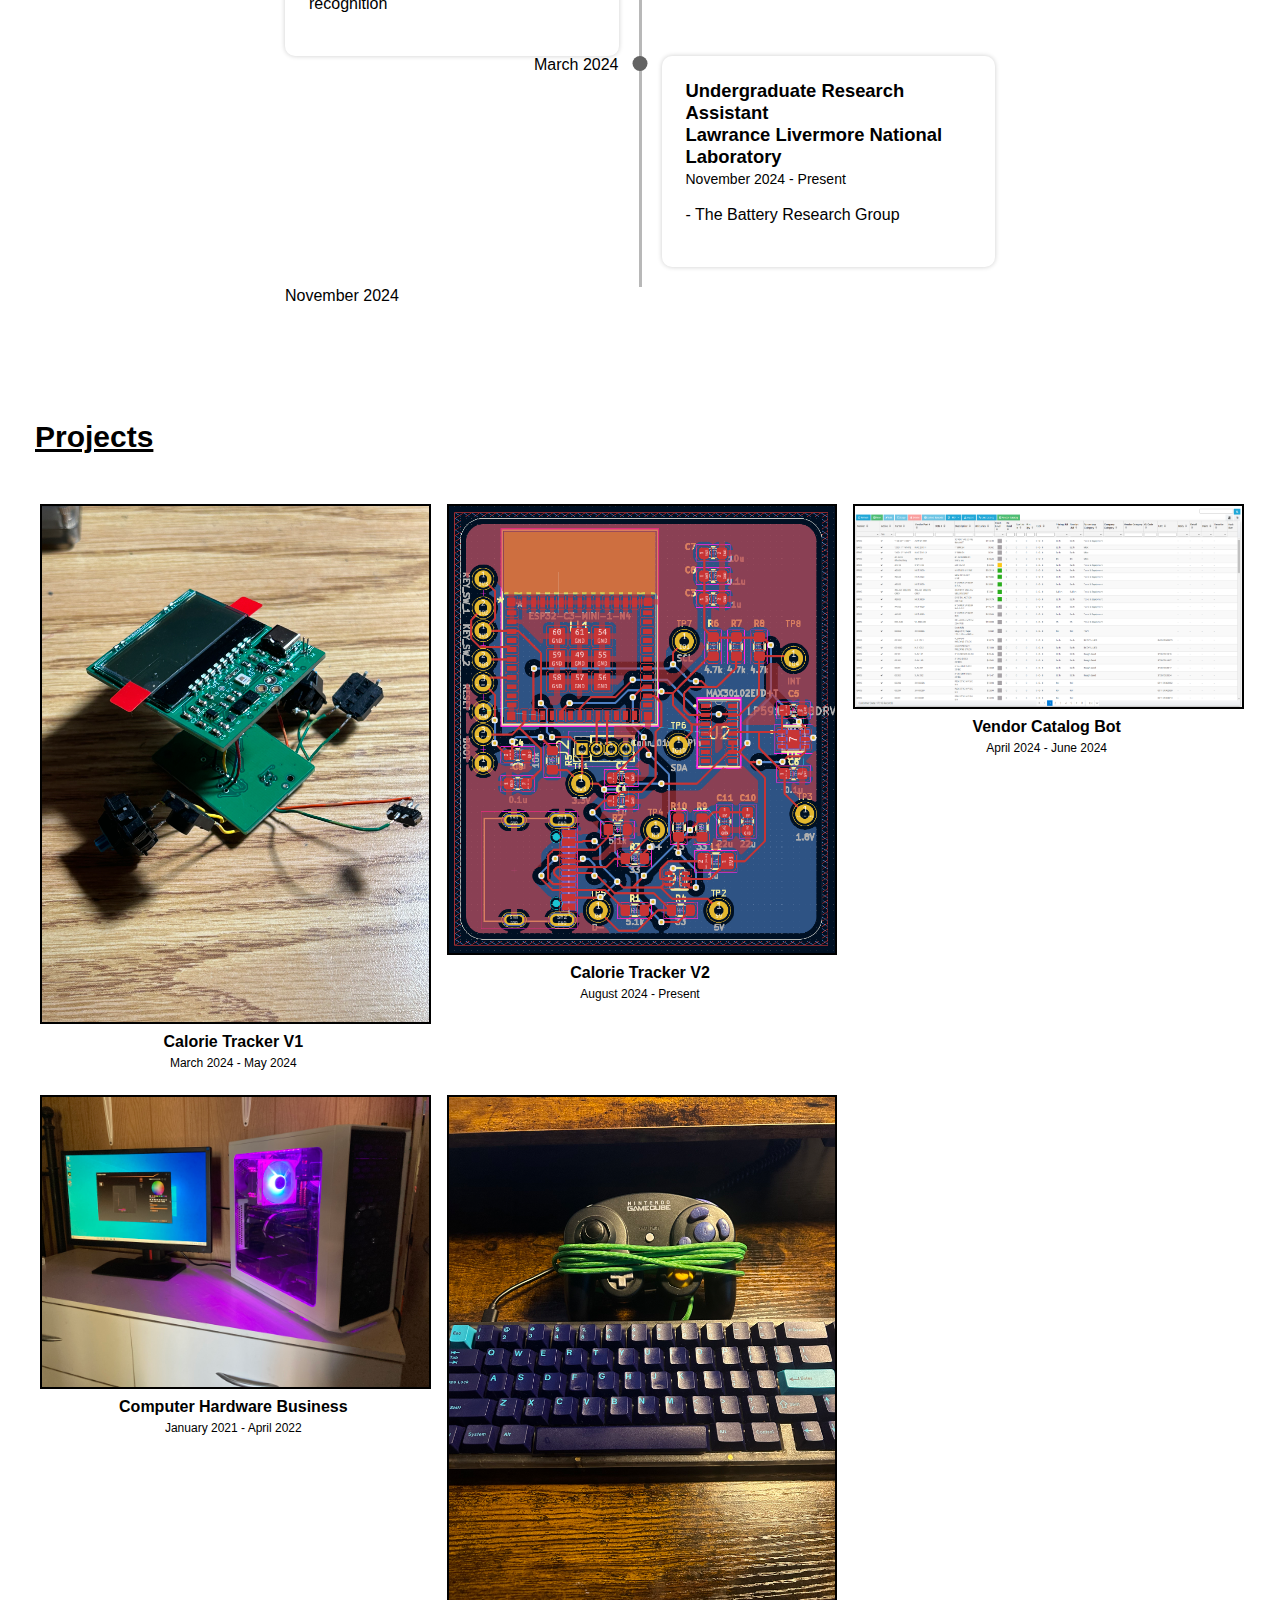
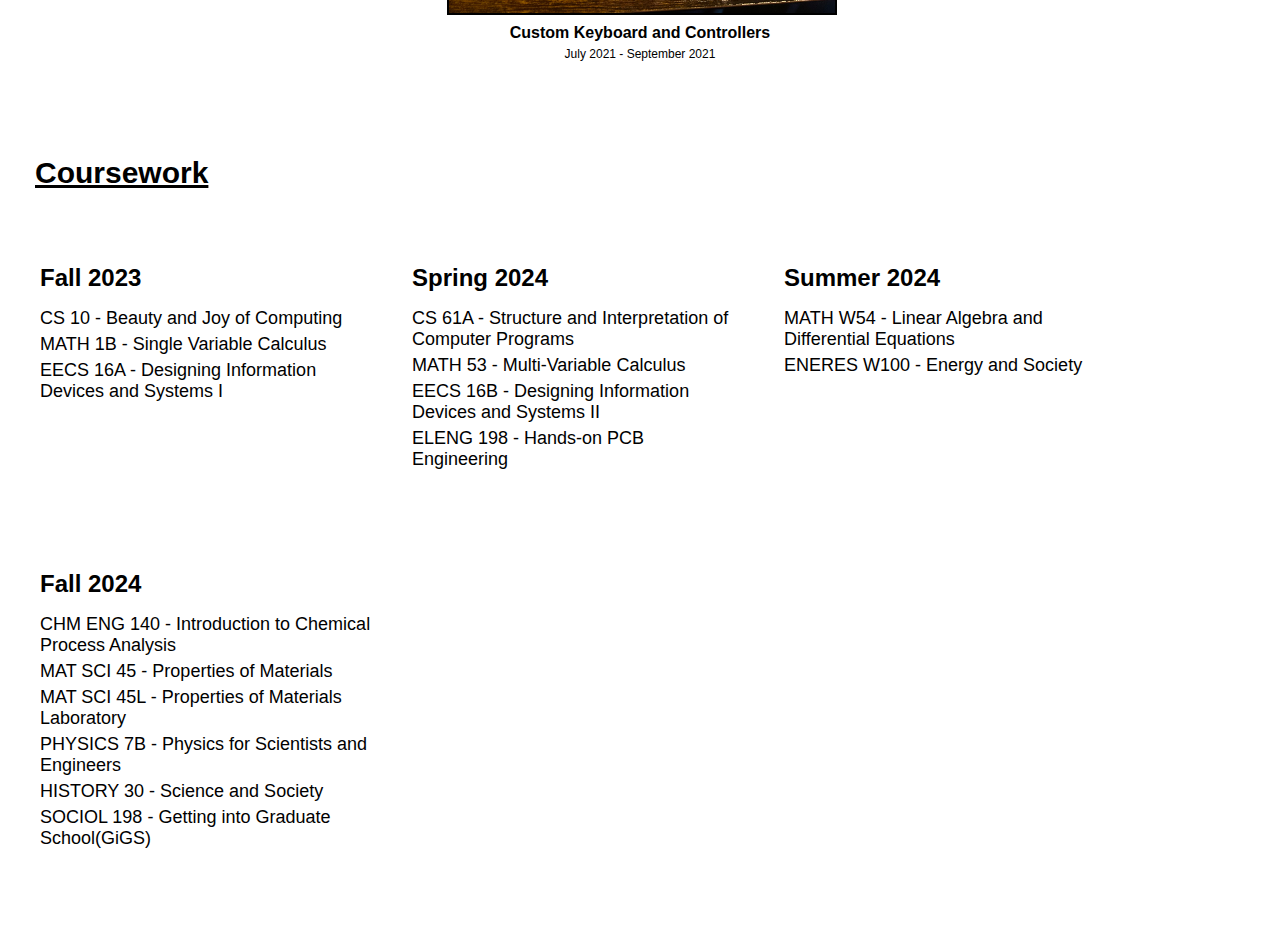
==== commit 503bab63: "Update index.html" ====
--- a/index.html
+++ b/index.html
@@ -207,12 +207,8 @@
                   - The Battery Research Group
                 </p>
               </div>
-              <div class="timeline__middle">
-                <div class="timeline__point"></div>
-                <div class="timeline__point timeline__point--bottom"></div>
-              </div>
               <div class="timeline__component timeline__component--bottom">
-                <div class="timeline__date">April 2024</div>
+                <div class="timeline__date">November 2024</div>
         </div>
         
         
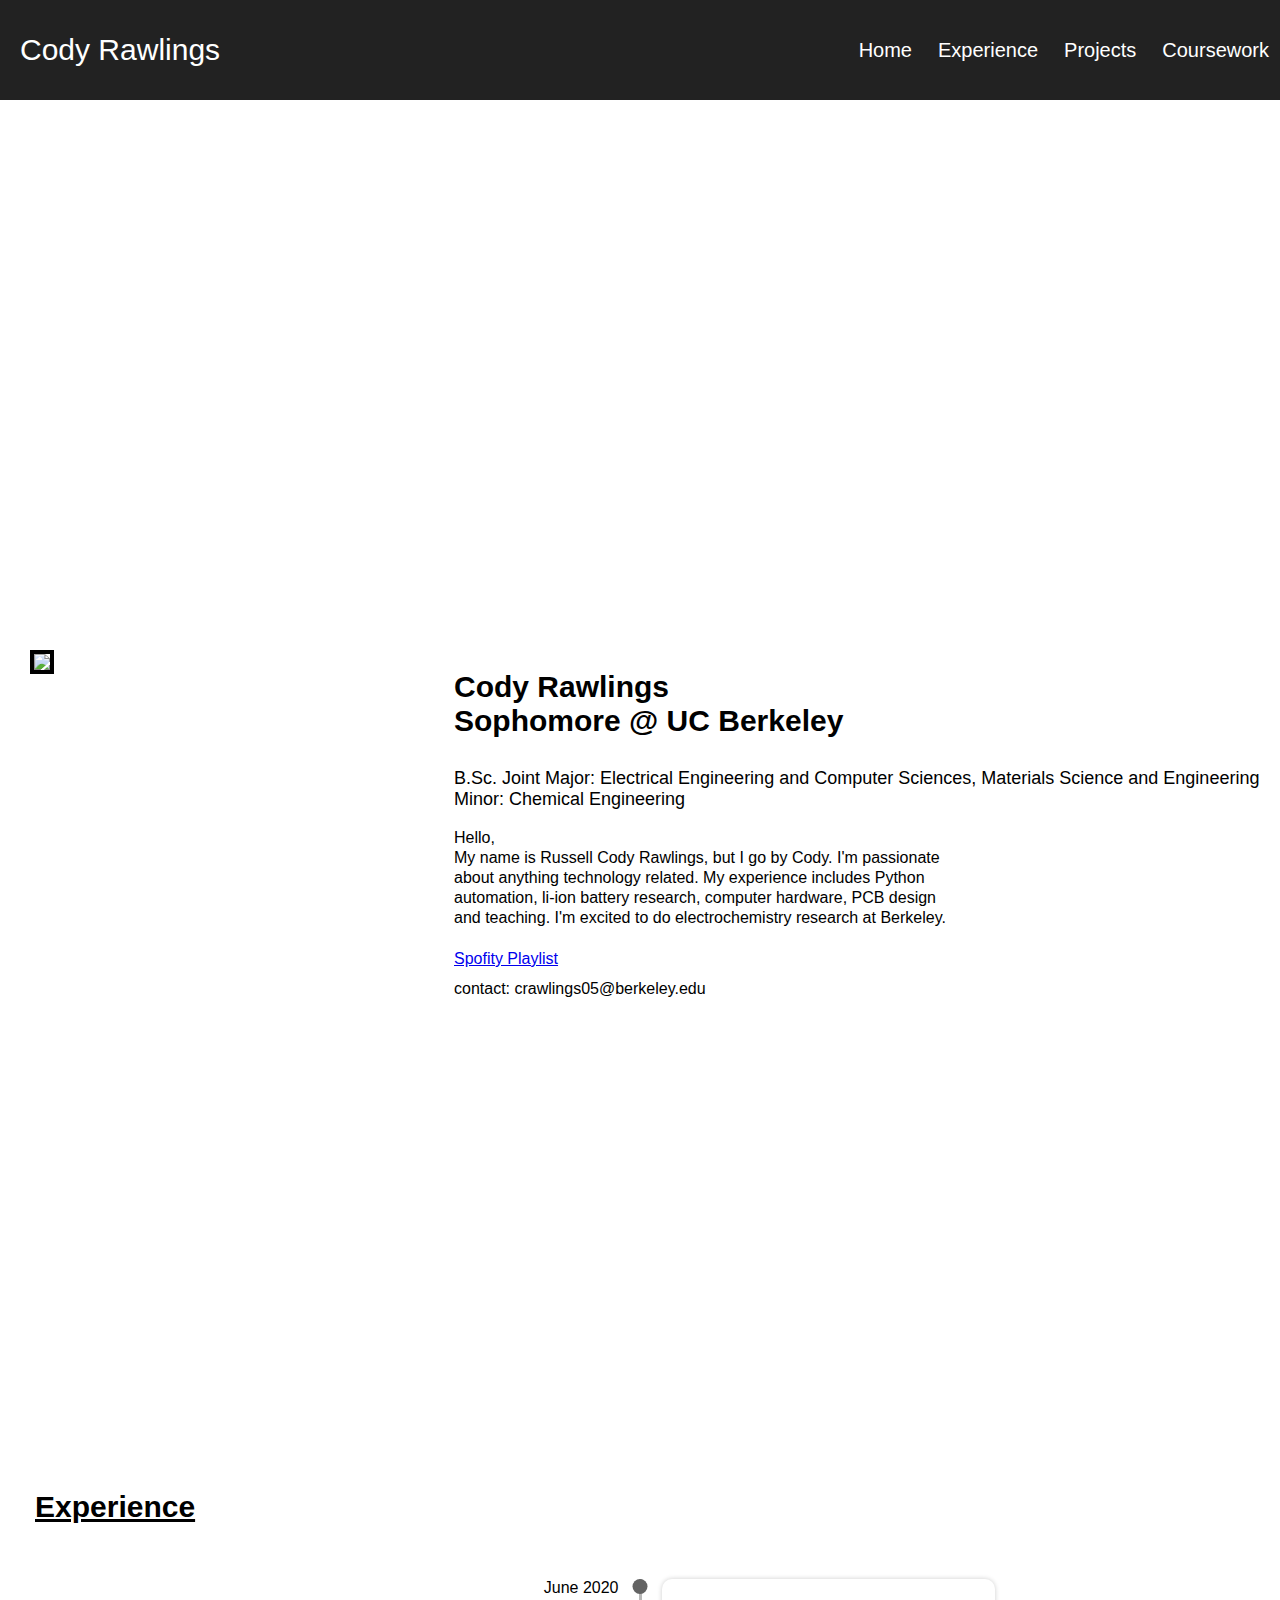
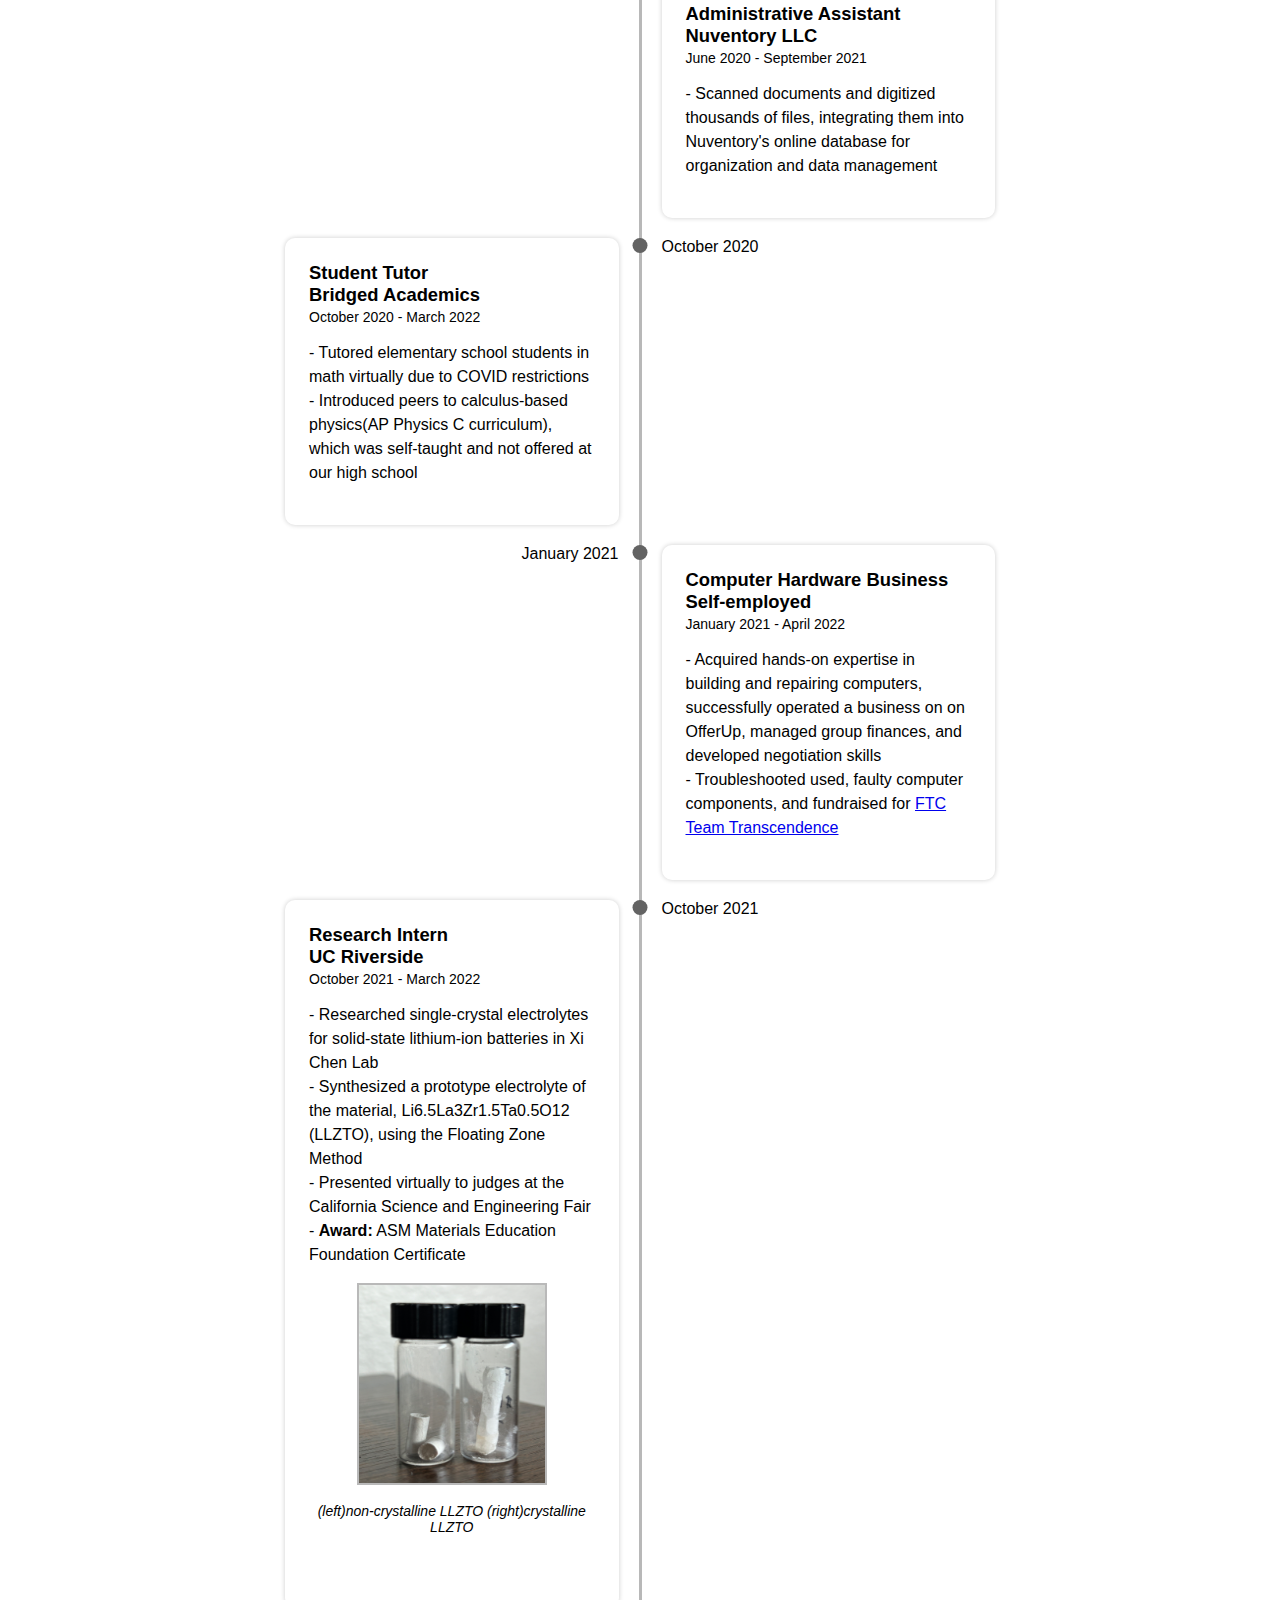
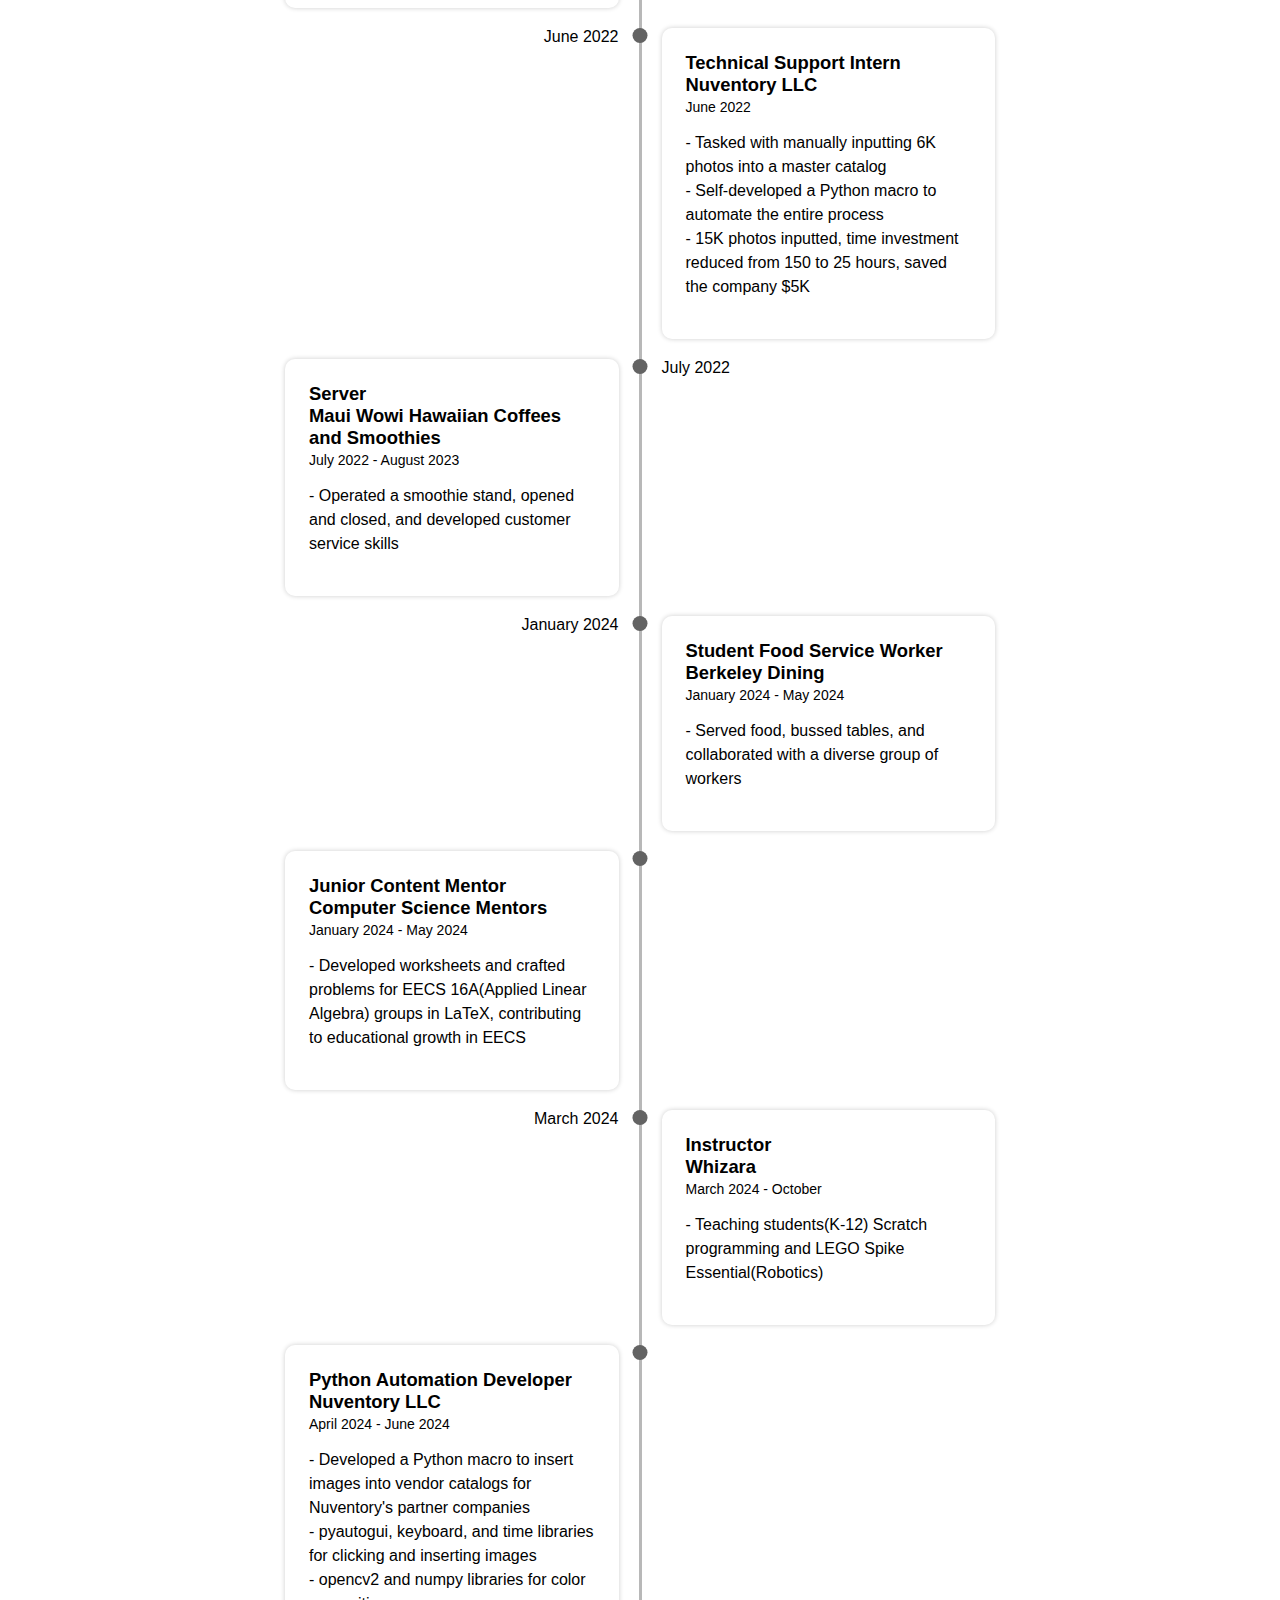
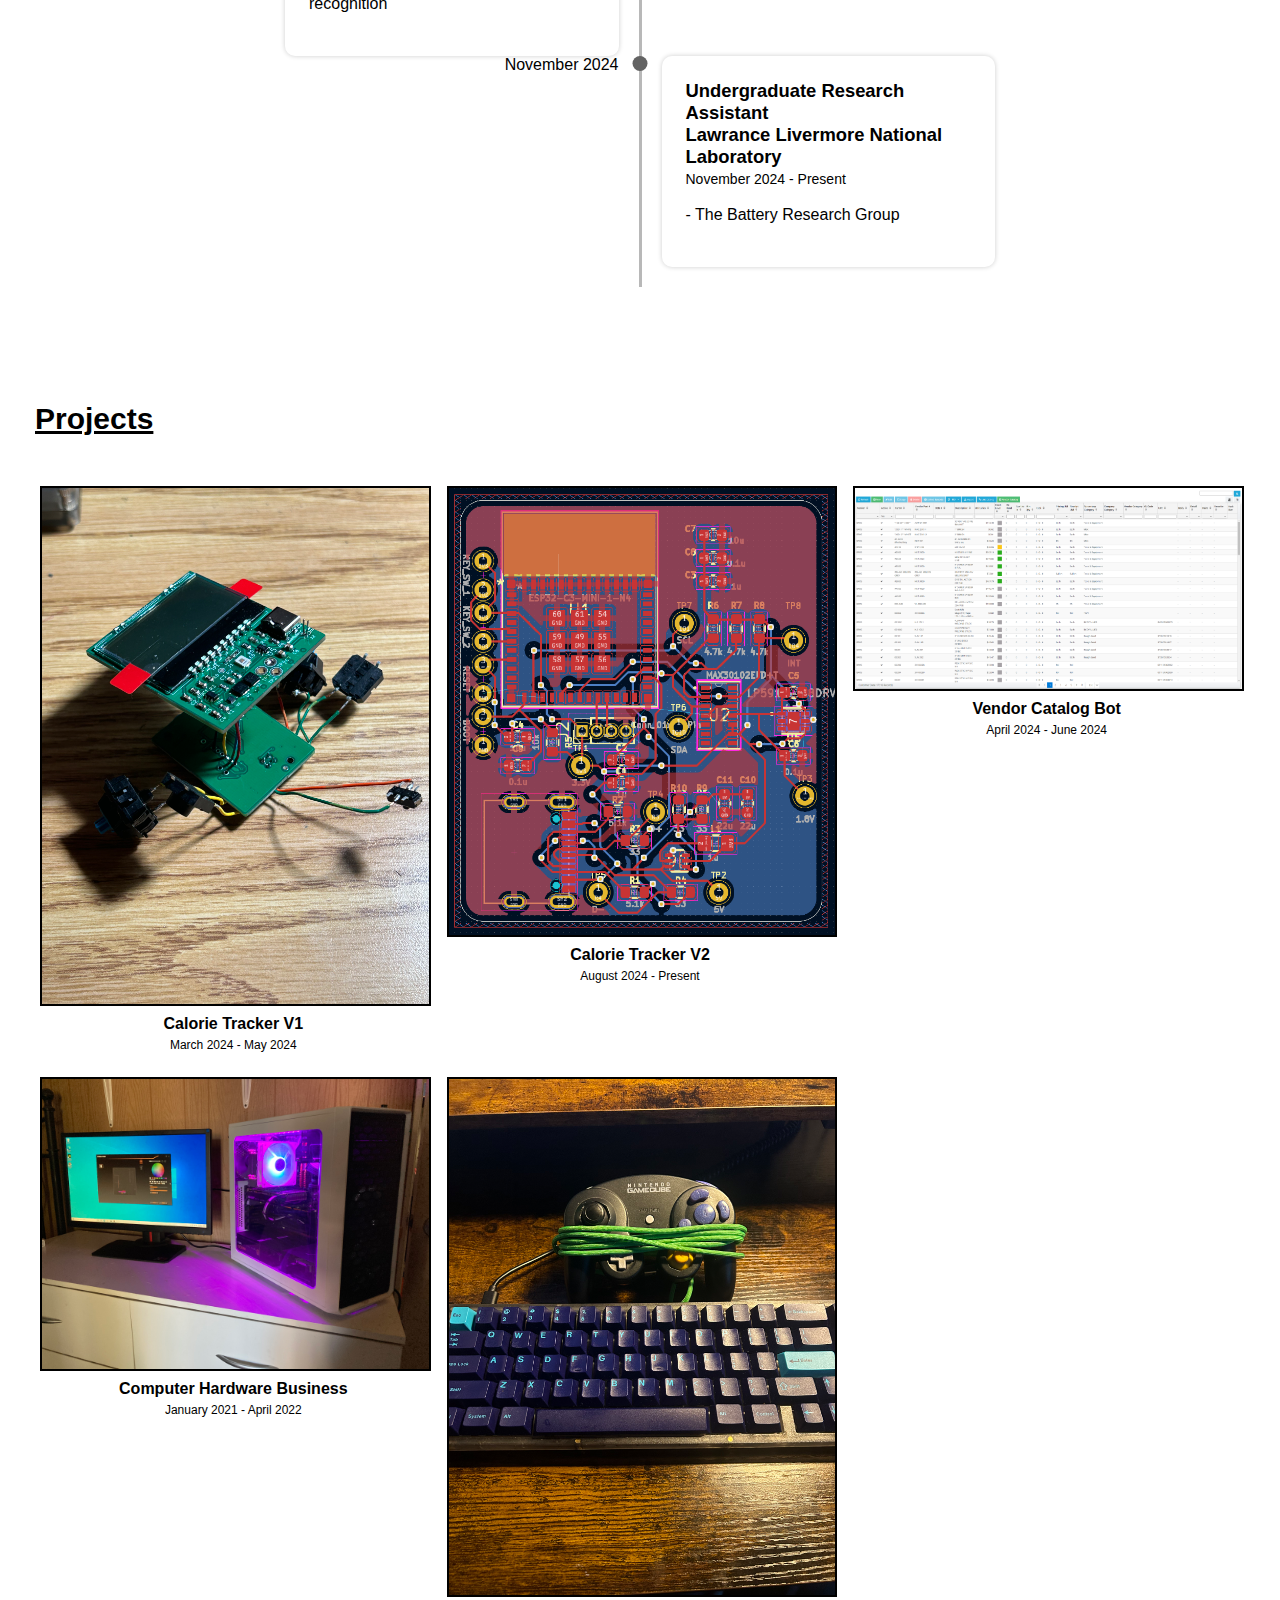
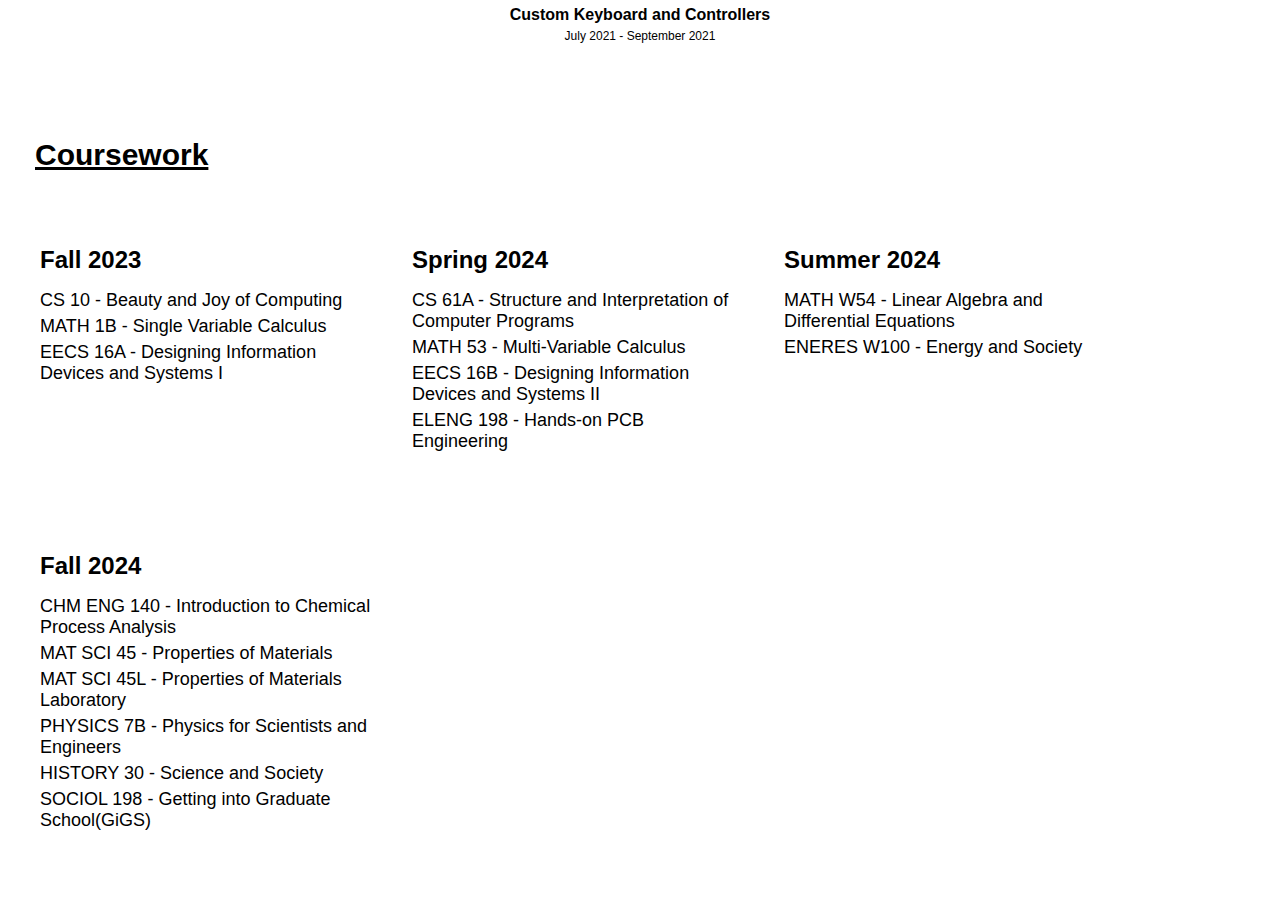
==== commit 403a1bf9: "Update index.html" ====
--- a/index.html
+++ b/index.html
@@ -195,7 +195,7 @@
                 <div class="timeline__date"></div>
               </div>
               <div class="timeline__component">
-                <div class="timeline__date timeline__date--right">March 2024</div>
+                <div class="timeline__date timeline__date--right">November 2024</div>
               </div>
               <div class="timeline__middle">
                 <div class="timeline__point"></div>
@@ -207,8 +207,7 @@
                   - The Battery Research Group
                 </p>
               </div>
-              <div class="timeline__component timeline__component--bottom">
-                <div class="timeline__date">November 2024</div>
+
         </div>
         
         
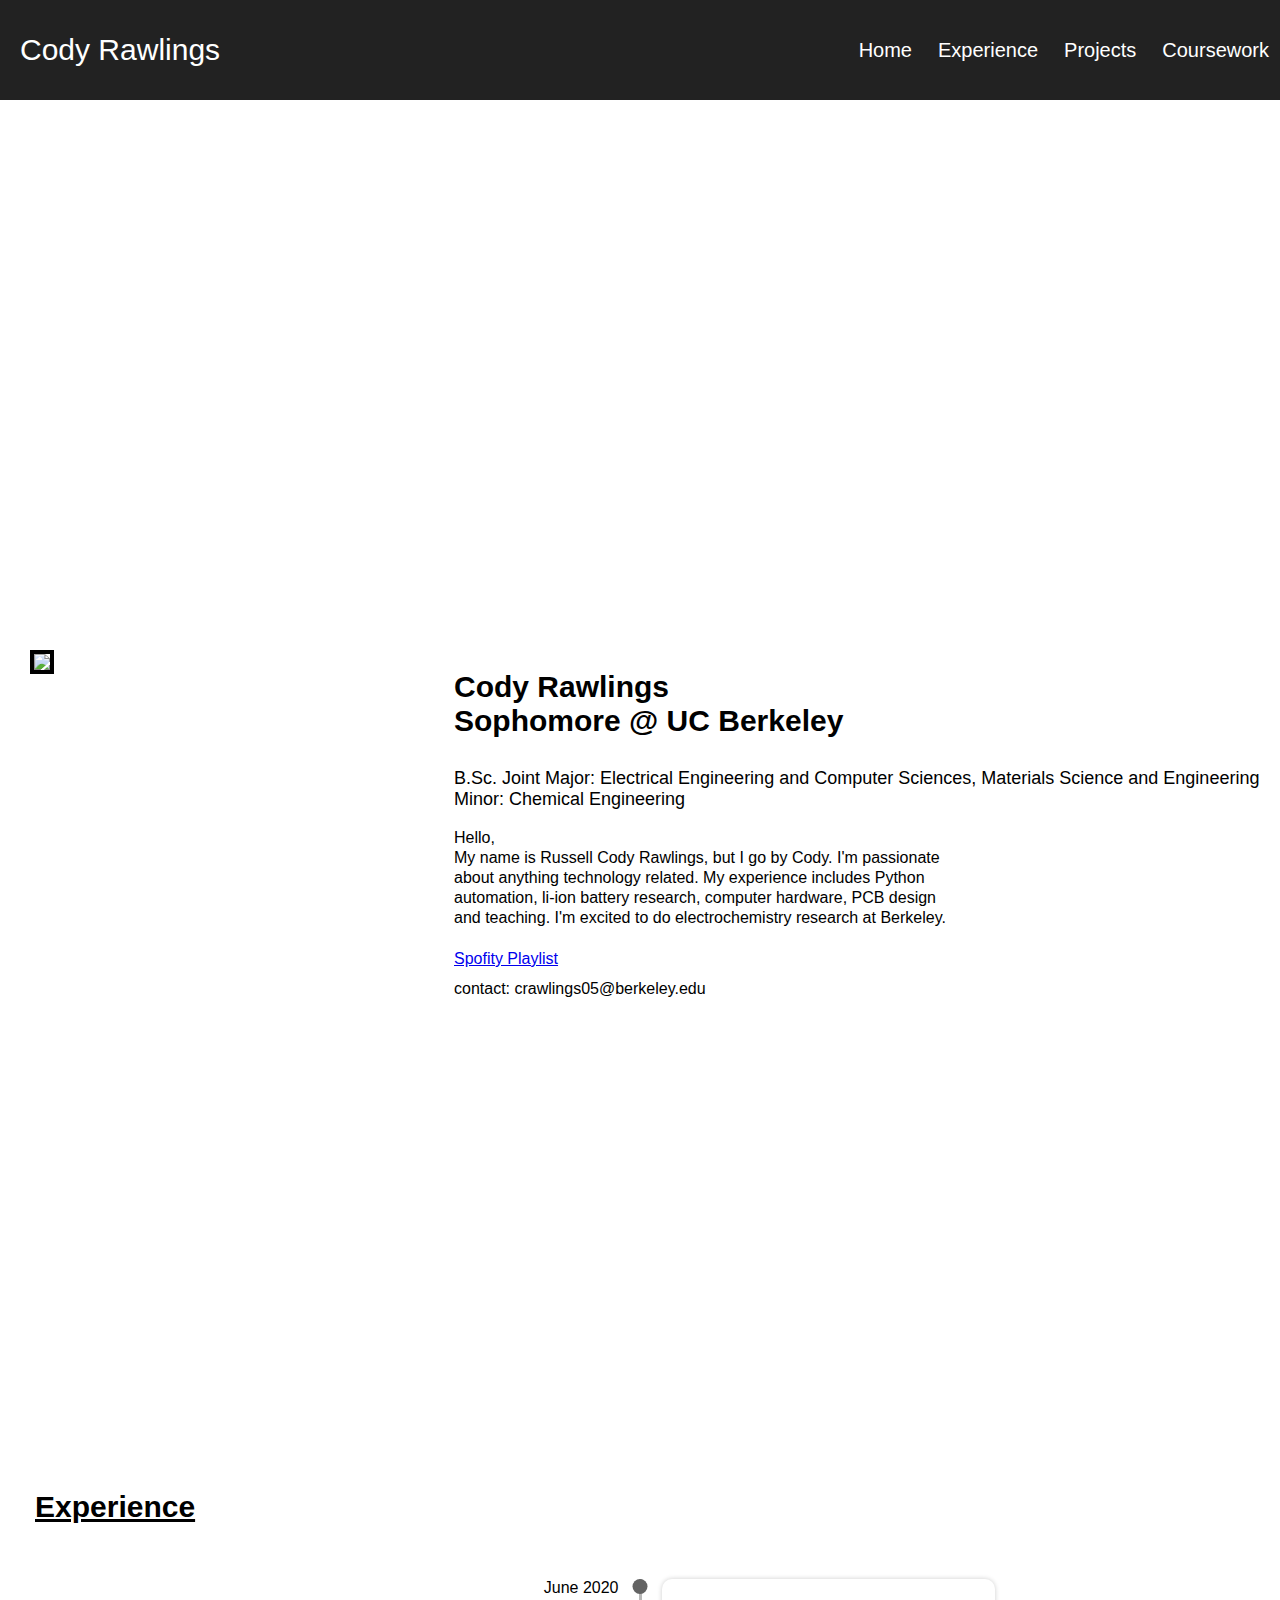
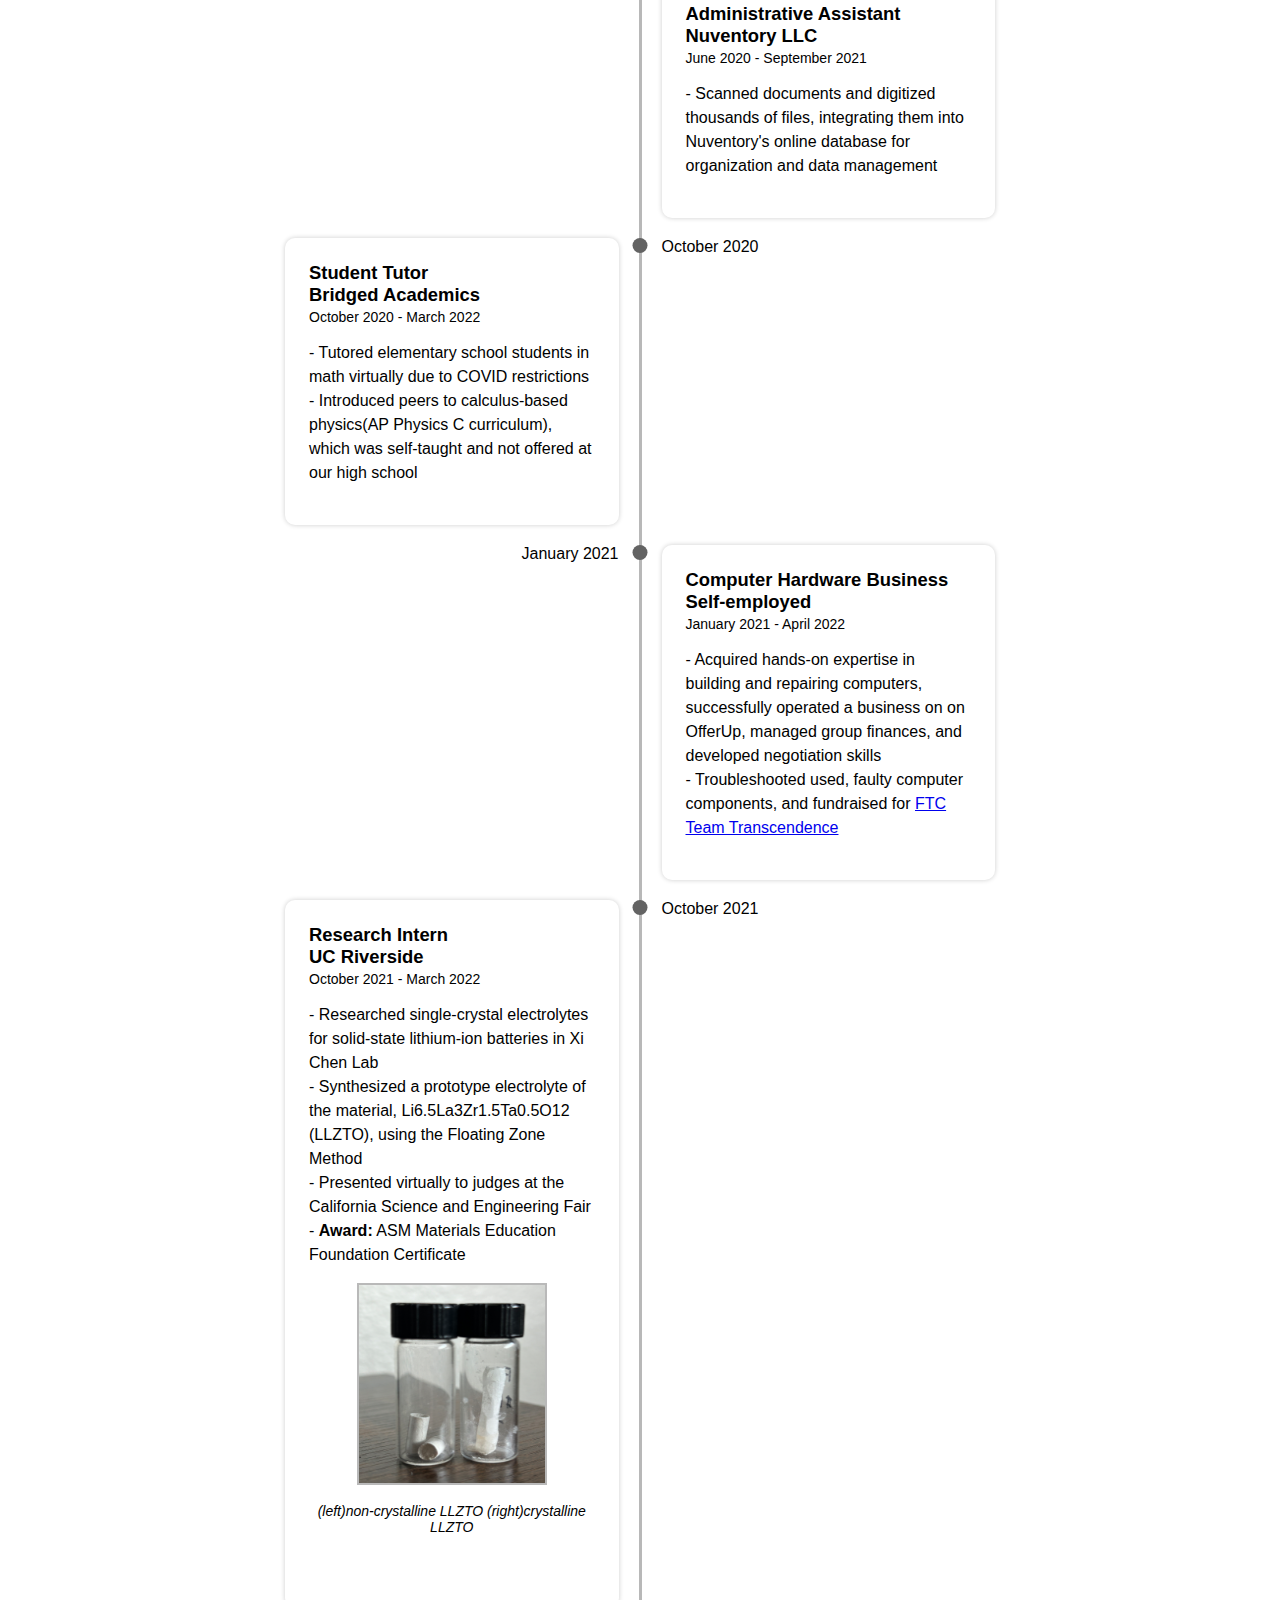
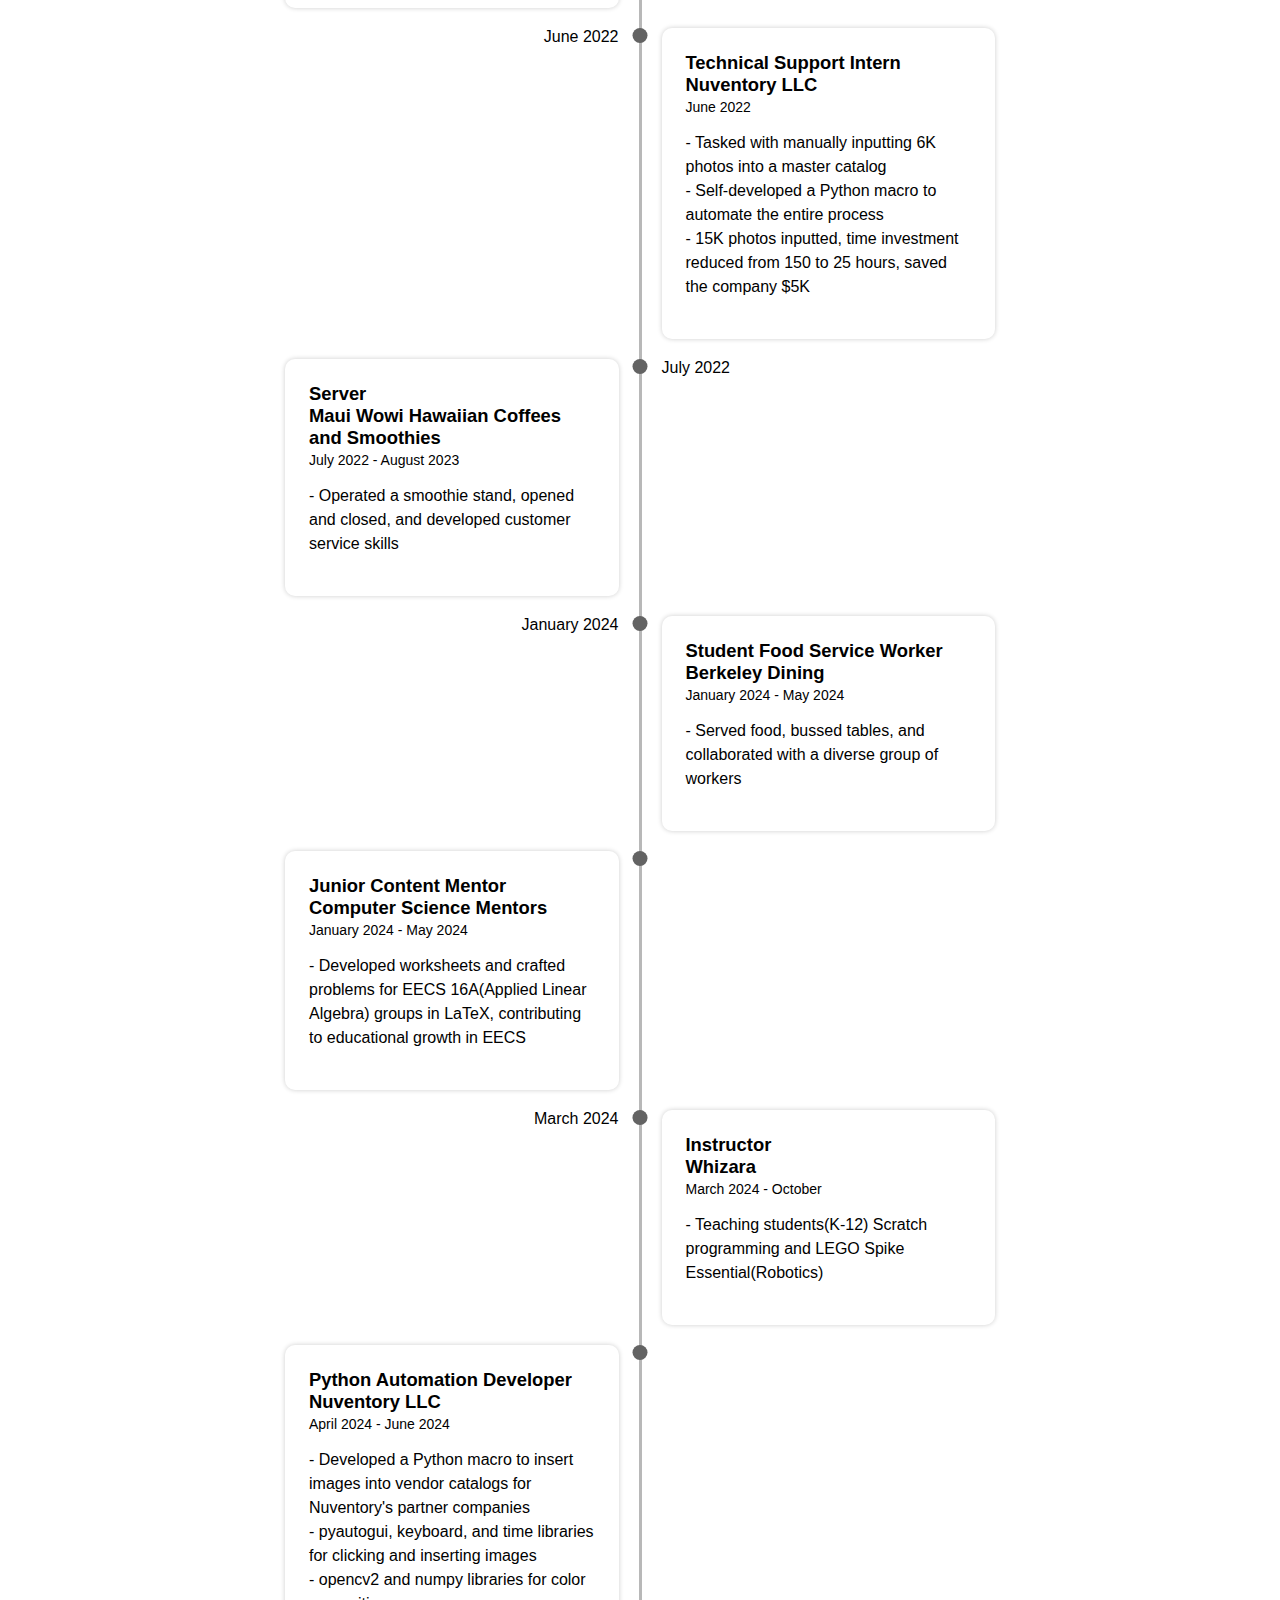
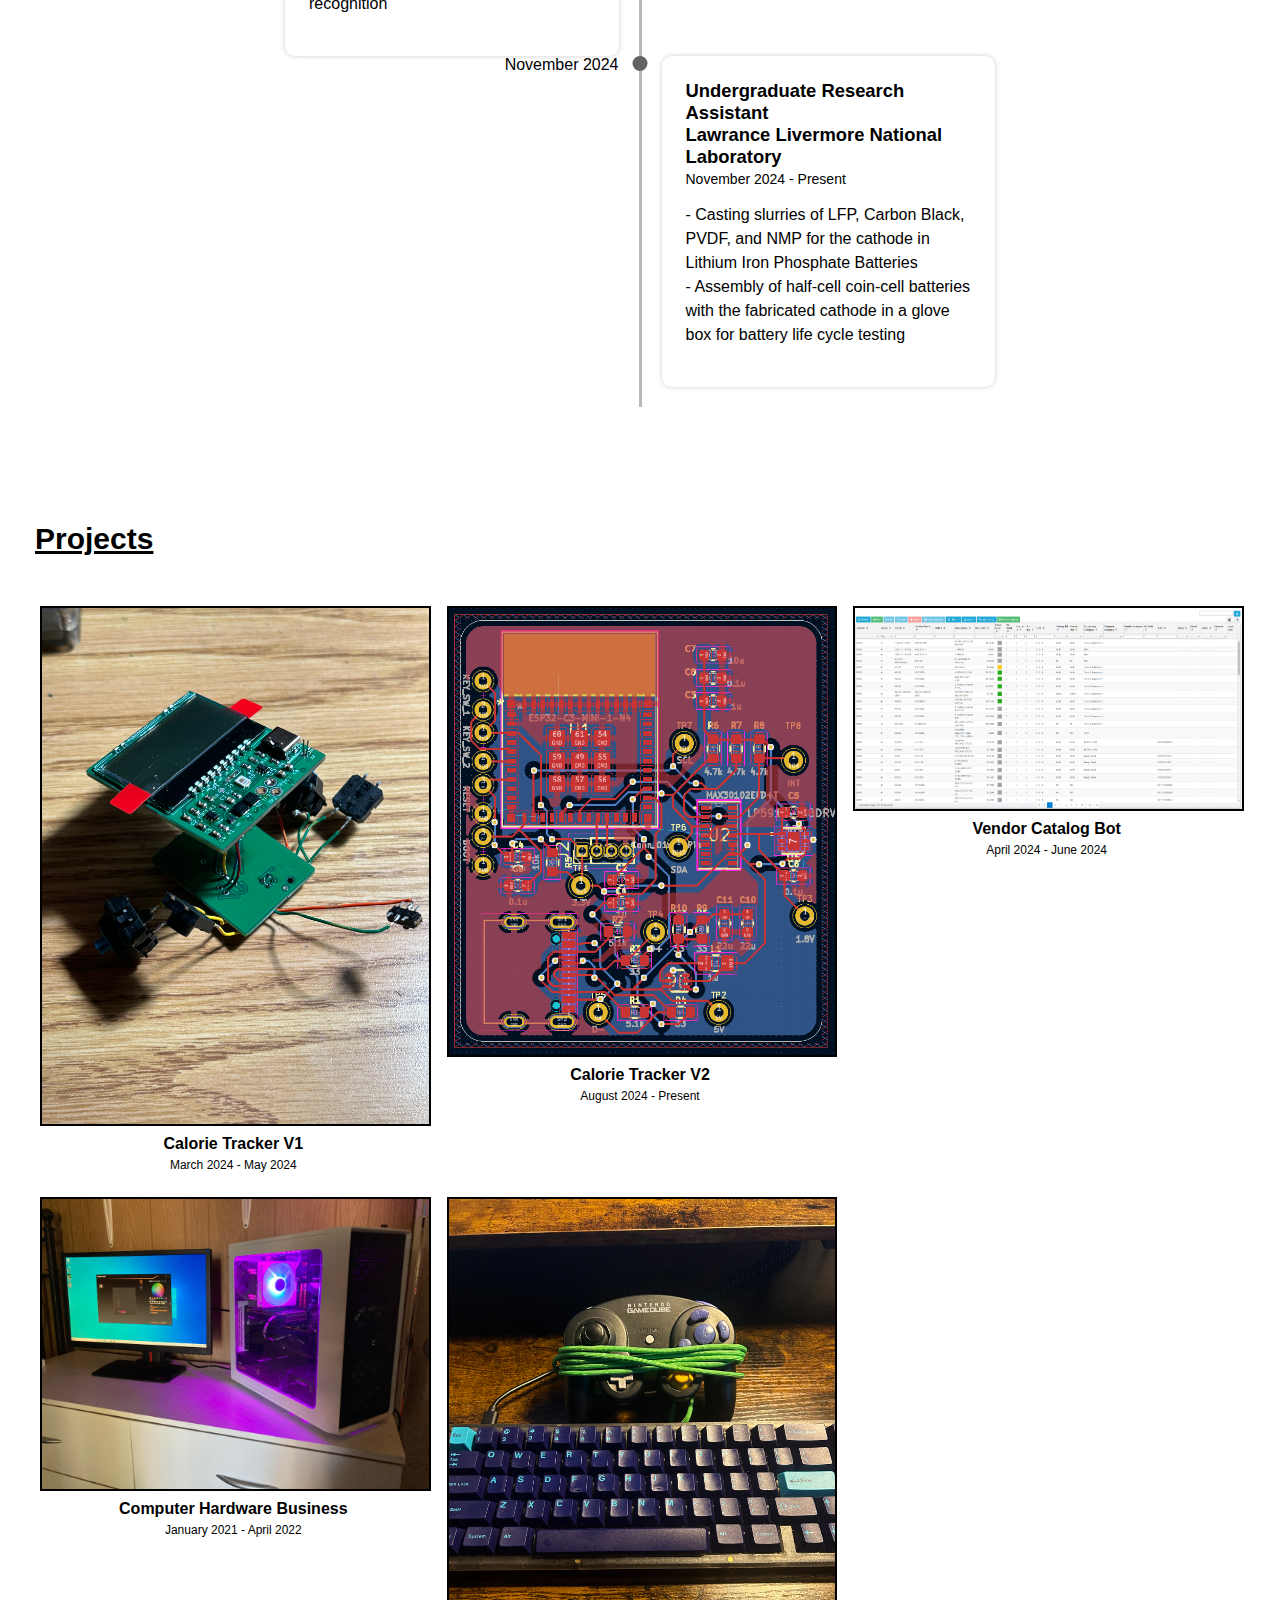
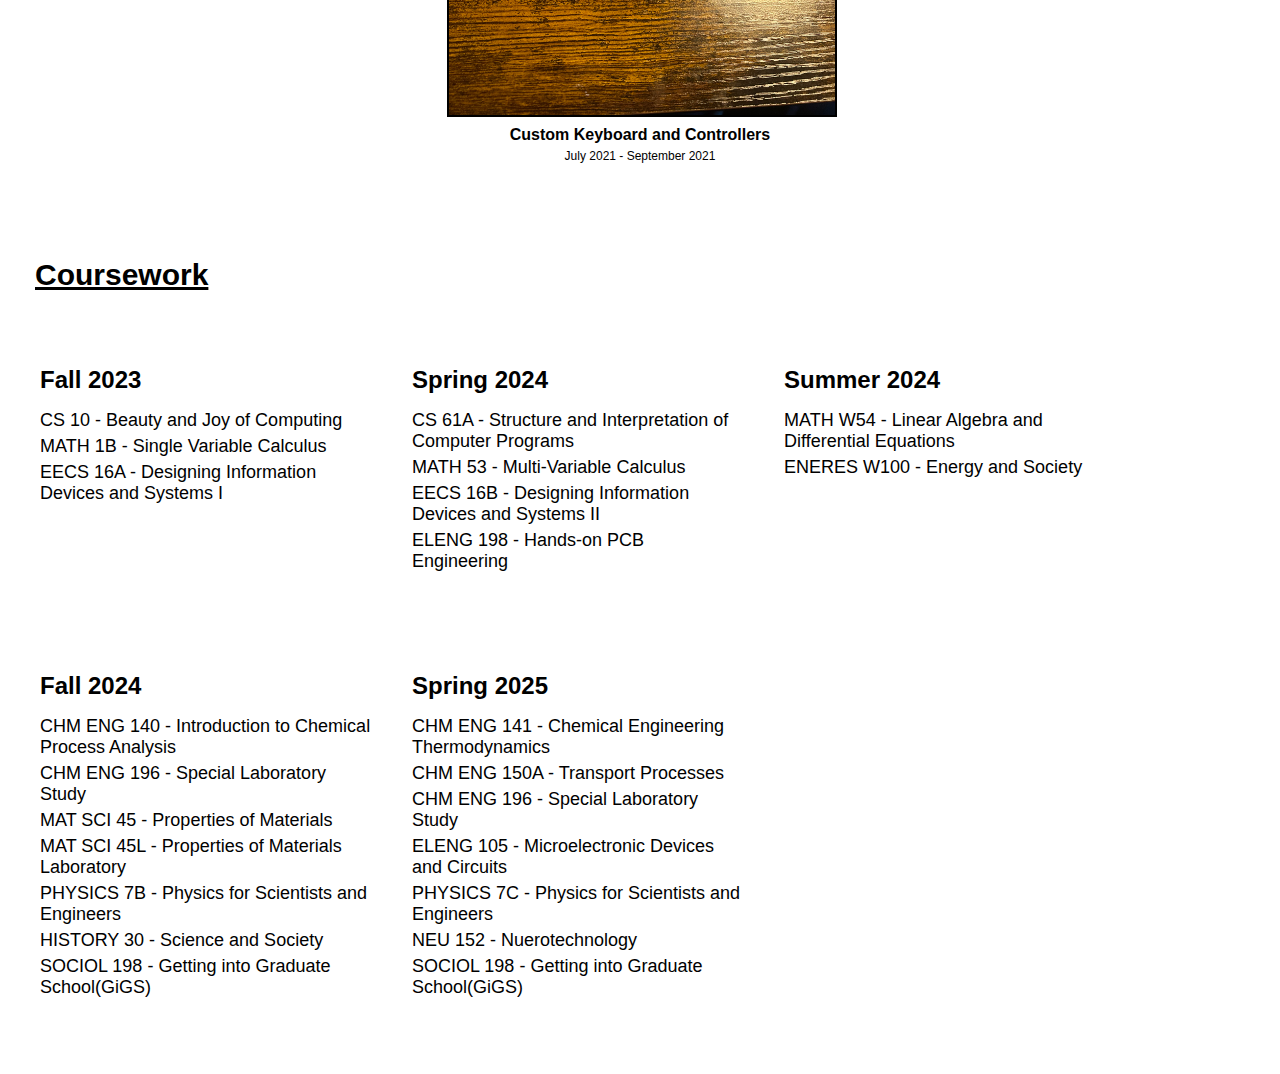
==== commit cd0146f5: "Update index.html" ====
--- a/index.html
+++ b/index.html
@@ -204,7 +204,8 @@
                 <h2 class="Job__title">Undergraduate Research Assistant<br>Lawrance Livermore National Laboratory</h2>
                 <h3 class="Job__date"> November 2024 - Present</h3>
                 <p class="Job__description">
-                  - The Battery Research Group
+                  - Casting slurries of LFP, Carbon Black, PVDF, and NMP for the cathode in Lithium Iron Phosphate Batteries <br>
+                  - Assembly of half-cell coin-cell batteries with the fabricated cathode in a glove box for battery life cycle testing
                 </p>
               </div>
 
@@ -290,6 +291,7 @@
                   <h3>Fall 2024</h3>
                   <ul>
                       <li>CHM ENG 140 - Introduction to Chemical Process Analysis</li>
+                      <li>CHM ENG 196 - Special Laboratory Study</li>
                       <li>MAT SCI 45 - Properties of Materials</li>
                       <li>MAT SCI 45L - Properties of Materials Laboratory</li>
                       <li>PHYSICS 7B - Physics for Scientists and Engineers</li>
@@ -297,6 +299,18 @@
                       <li>SOCIOL 198 - Getting into Graduate School(GiGS)</li>
                   </ul>
               </div>
+              <div class="course-box">
+                  <h3>Spring 2025</h3>
+                  <ul>
+                    <li>CHM ENG 141 - Chemical Engineering Thermodynamics</li>
+                    <li>CHM ENG 150A - Transport Processes</li>
+                    <li>CHM ENG 196 - Special Laboratory Study</li>
+                    <li>ELENG 105 - Microelectronic Devices and Circuits</li>
+                    <li>PHYSICS 7C - Physics for Scientists and Engineers</li>
+                    <li>NEU 152 - Nuerotechnology</li>
+                    <li>SOCIOL 198 - Getting into Graduate School(GiGS)</li>
+                  </ul>
+              </div>
           </div>
           </div>
           </section>
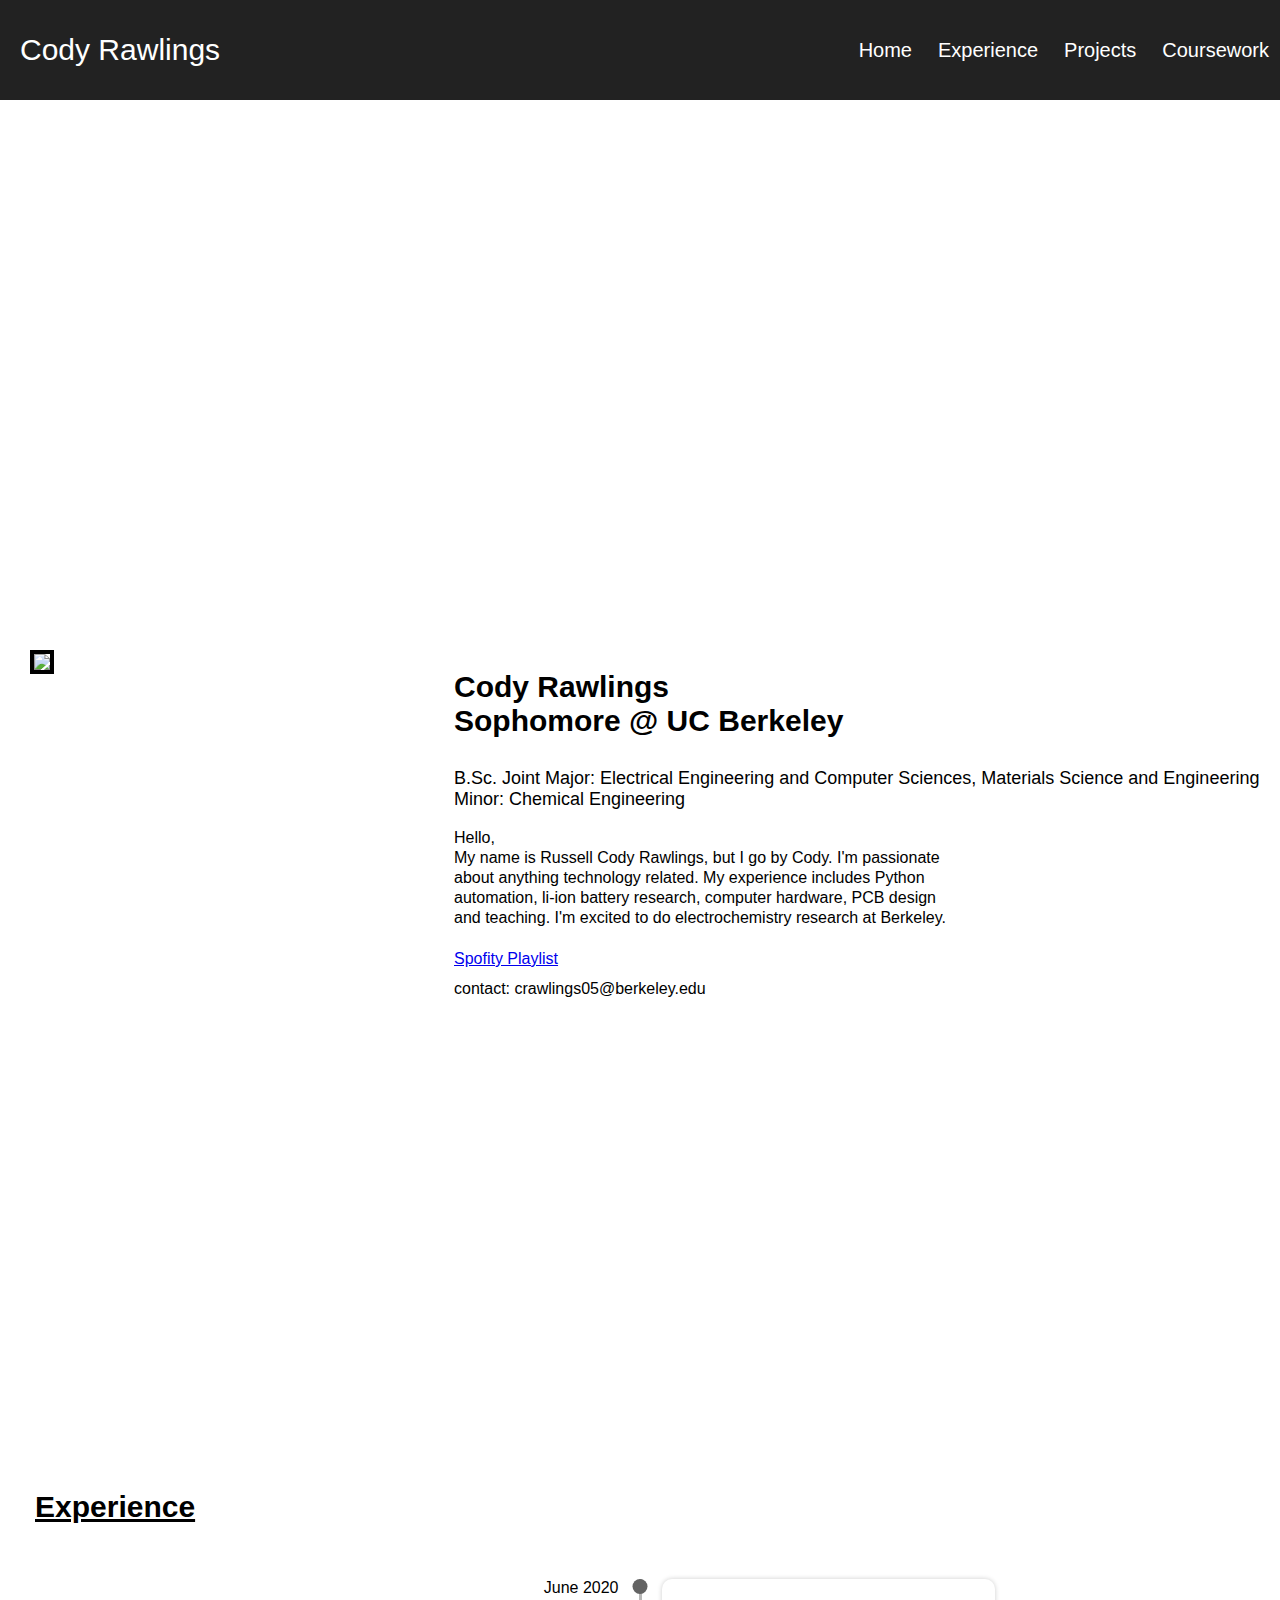
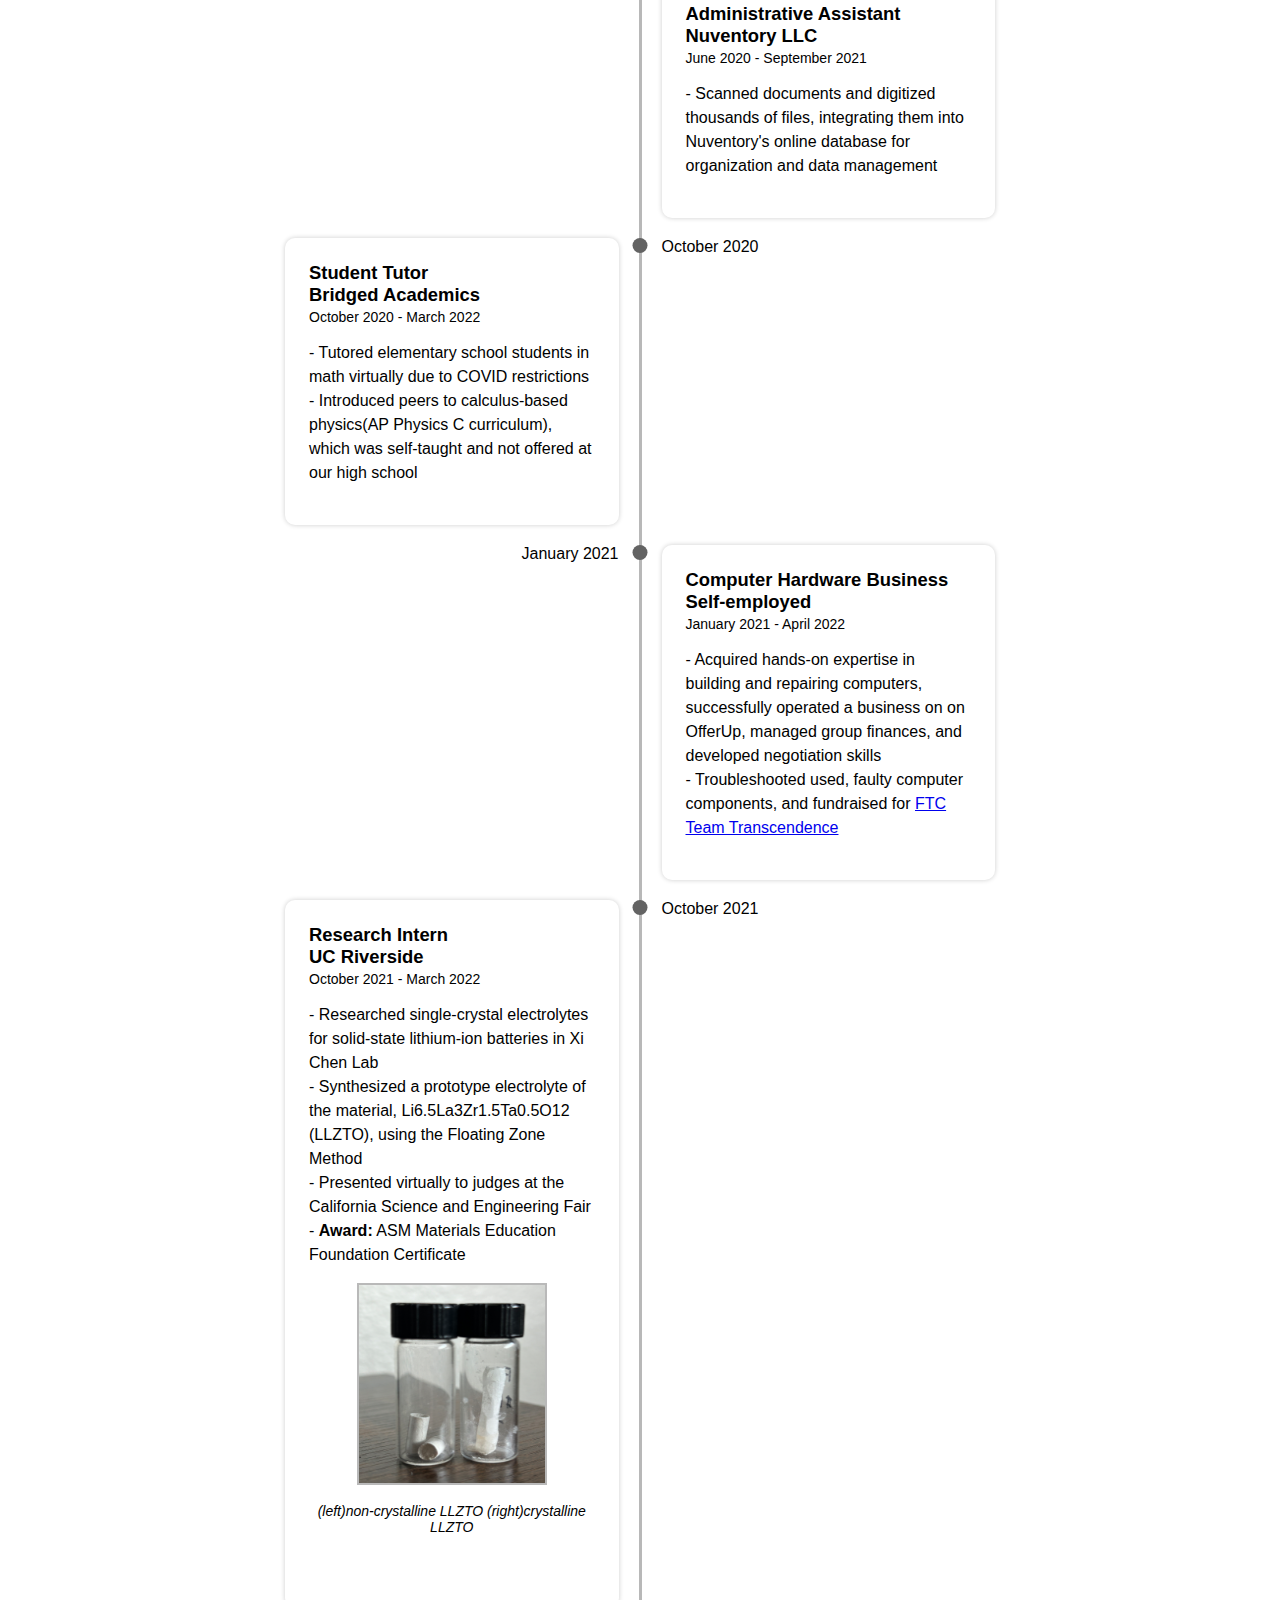
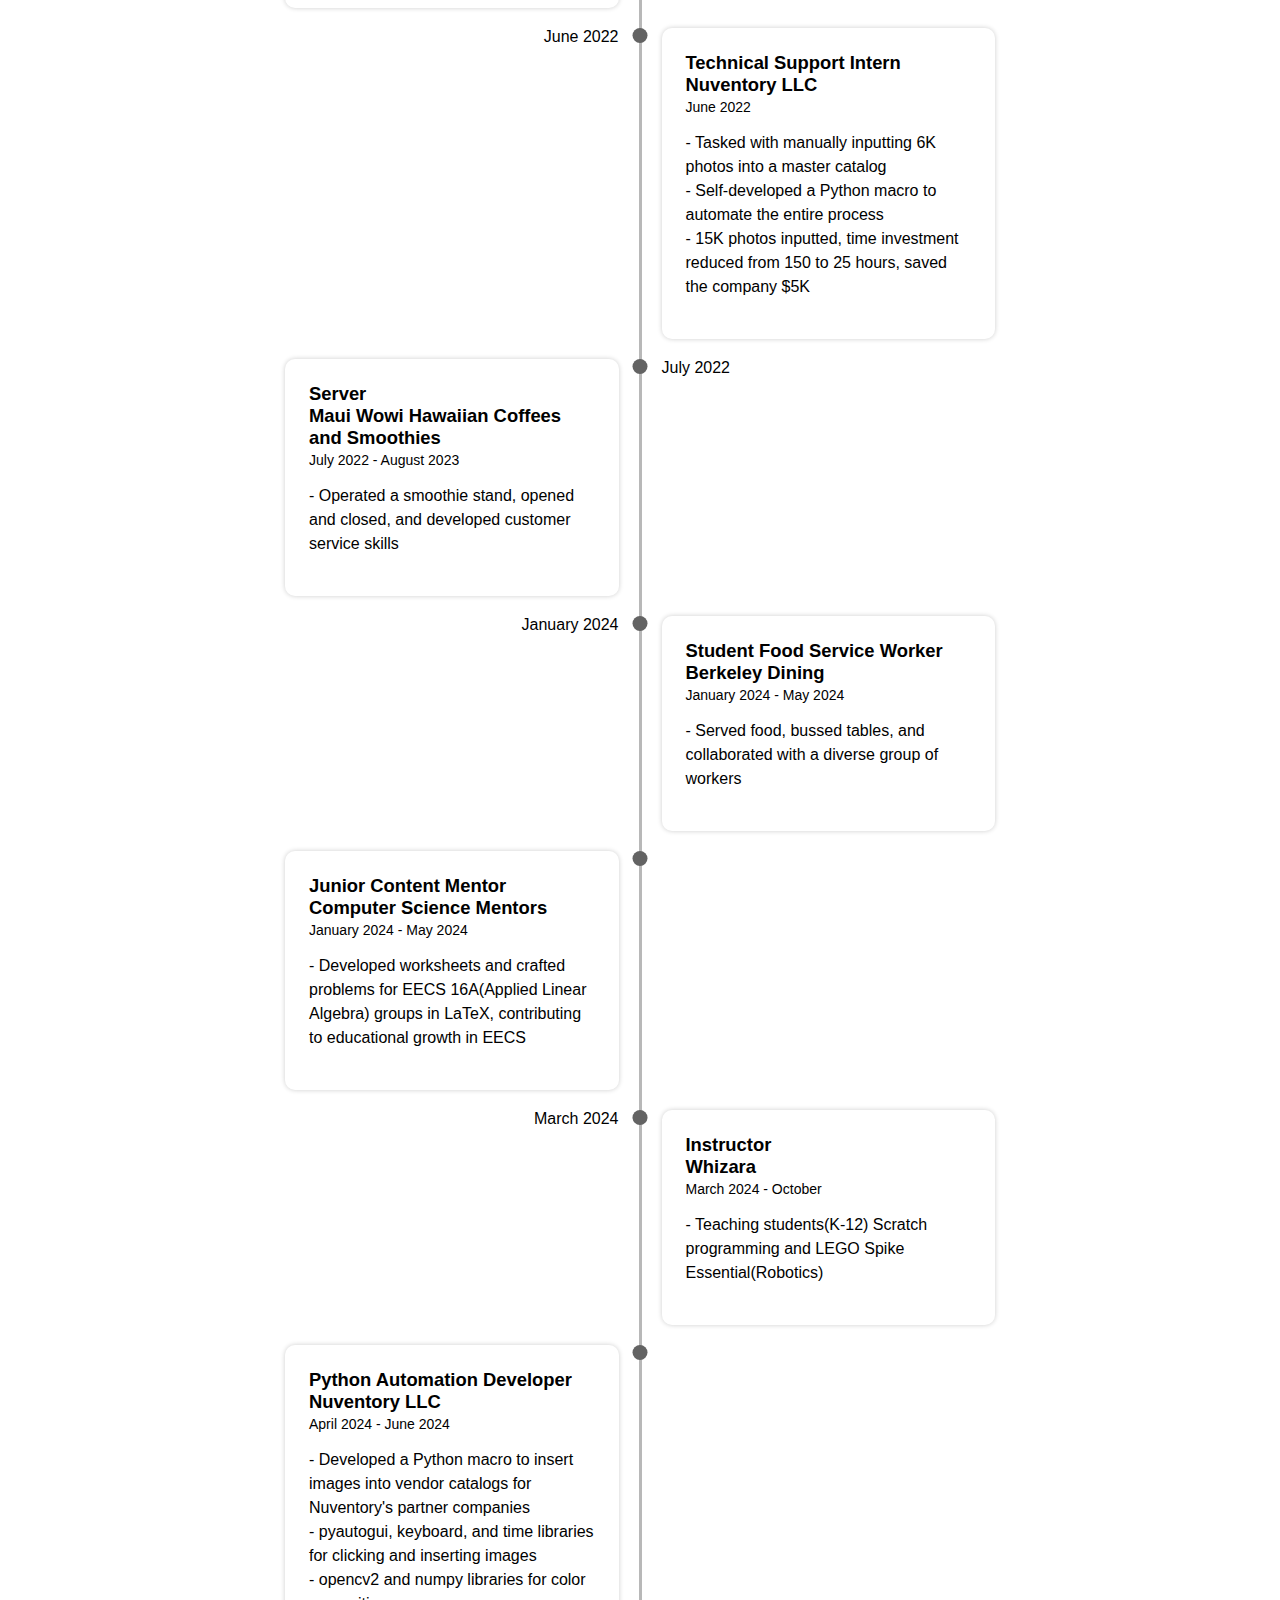
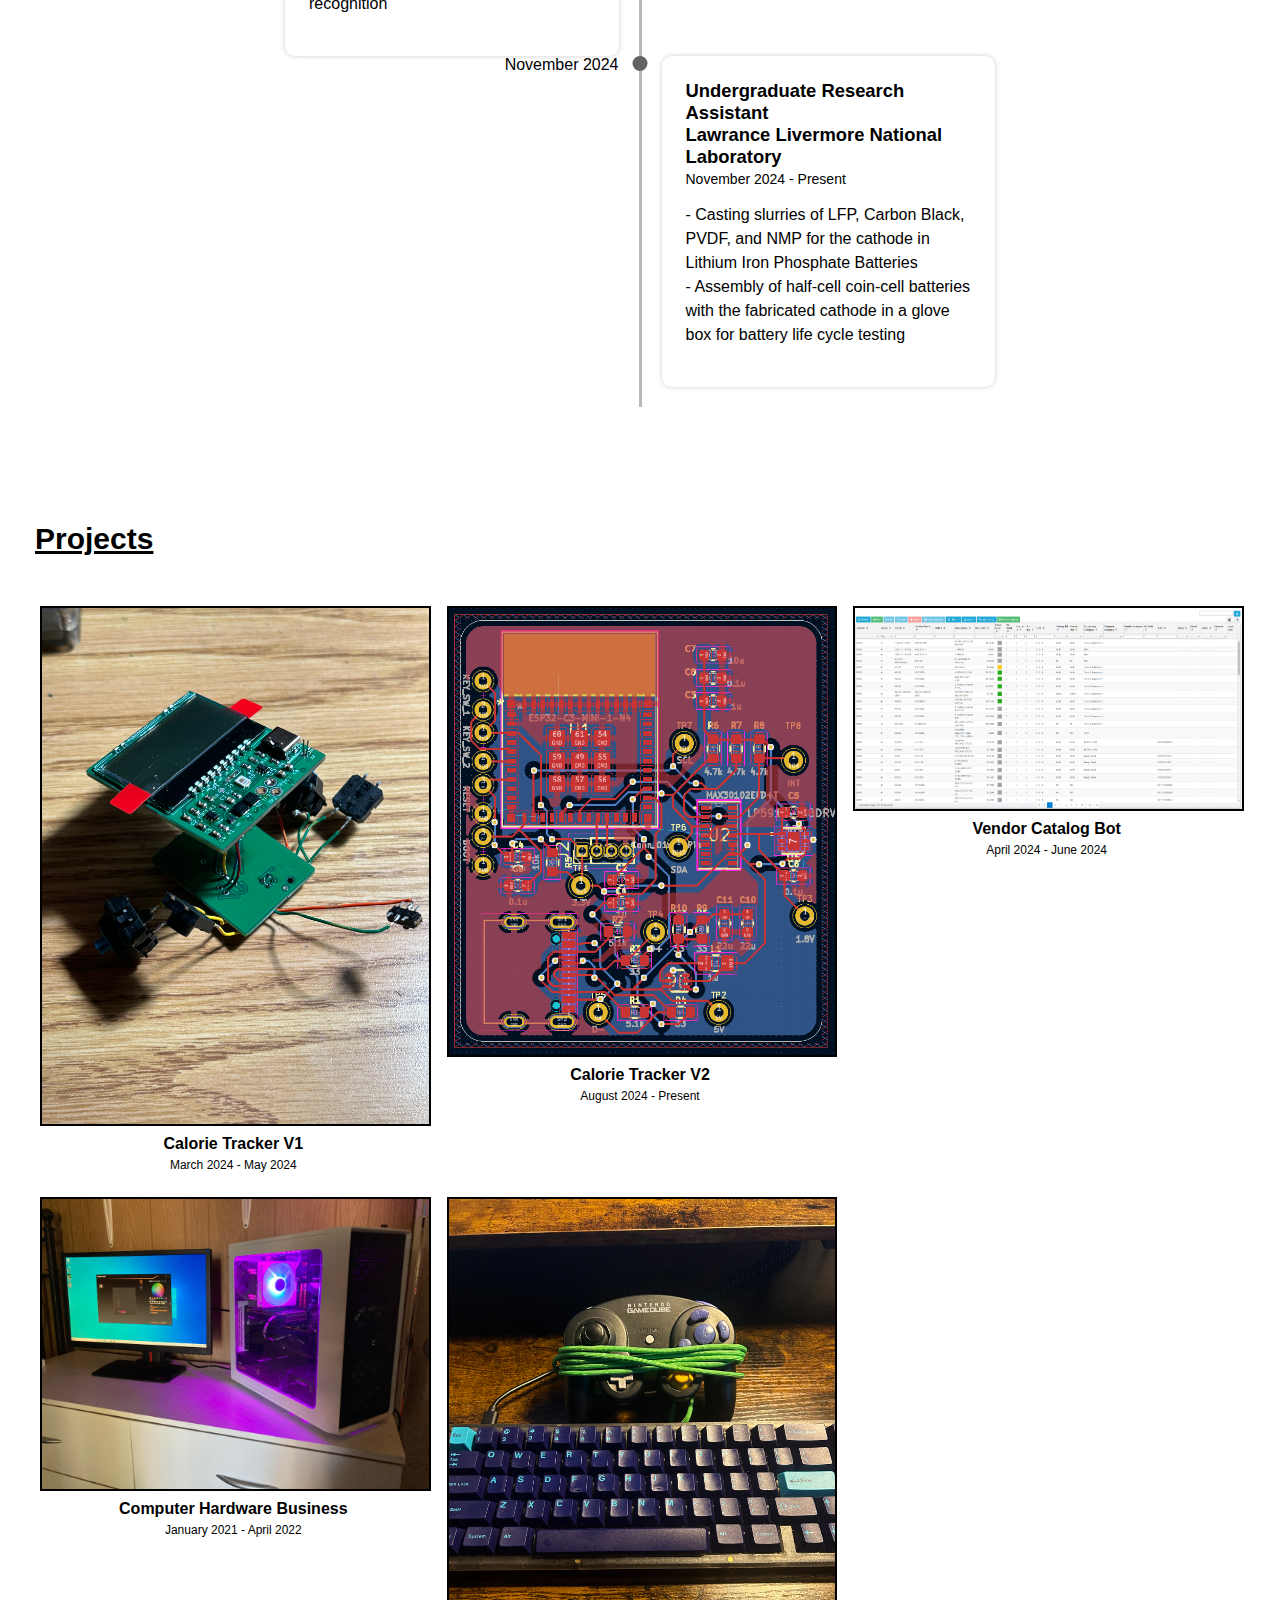
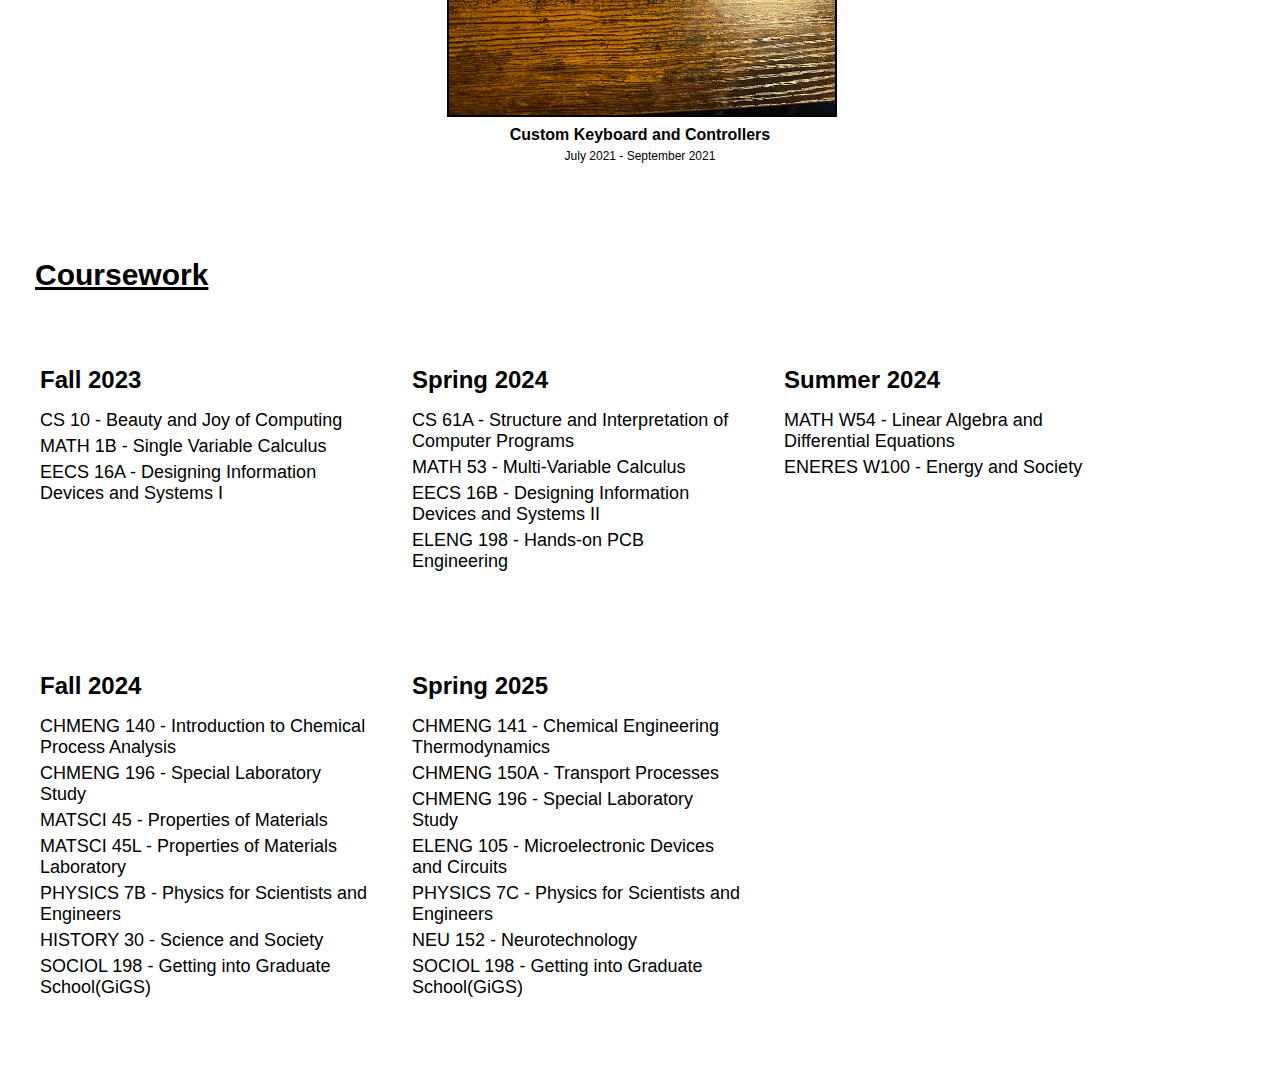
==== commit 811f48eb: "Update index.html" ====
--- a/index.html
+++ b/index.html
@@ -290,10 +290,10 @@
               <div class="course-box">
                   <h3>Fall 2024</h3>
                   <ul>
-                      <li>CHM ENG 140 - Introduction to Chemical Process Analysis</li>
-                      <li>CHM ENG 196 - Special Laboratory Study</li>
-                      <li>MAT SCI 45 - Properties of Materials</li>
-                      <li>MAT SCI 45L - Properties of Materials Laboratory</li>
+                      <li>CHMENG 140 - Introduction to Chemical Process Analysis</li>
+                      <li>CHMENG 196 - Special Laboratory Study</li>
+                      <li>MATSCI 45 - Properties of Materials</li>
+                      <li>MATSCI 45L - Properties of Materials Laboratory</li>
                       <li>PHYSICS 7B - Physics for Scientists and Engineers</li>
                       <li>HISTORY 30 - Science and Society</li>
                       <li>SOCIOL 198 - Getting into Graduate School(GiGS)</li>
@@ -302,12 +302,12 @@
               <div class="course-box">
                   <h3>Spring 2025</h3>
                   <ul>
-                    <li>CHM ENG 141 - Chemical Engineering Thermodynamics</li>
-                    <li>CHM ENG 150A - Transport Processes</li>
-                    <li>CHM ENG 196 - Special Laboratory Study</li>
+                    <li>CHMENG 141 - Chemical Engineering Thermodynamics</li>
+                    <li>CHMENG 150A - Transport Processes</li>
+                    <li>CHMENG 196 - Special Laboratory Study</li>
                     <li>ELENG 105 - Microelectronic Devices and Circuits</li>
                     <li>PHYSICS 7C - Physics for Scientists and Engineers</li>
-                    <li>NEU 152 - Nuerotechnology</li>
+                    <li>NEU 152 - Neurotechnology</li>
                     <li>SOCIOL 198 - Getting into Graduate School(GiGS)</li>
                   </ul>
               </div>
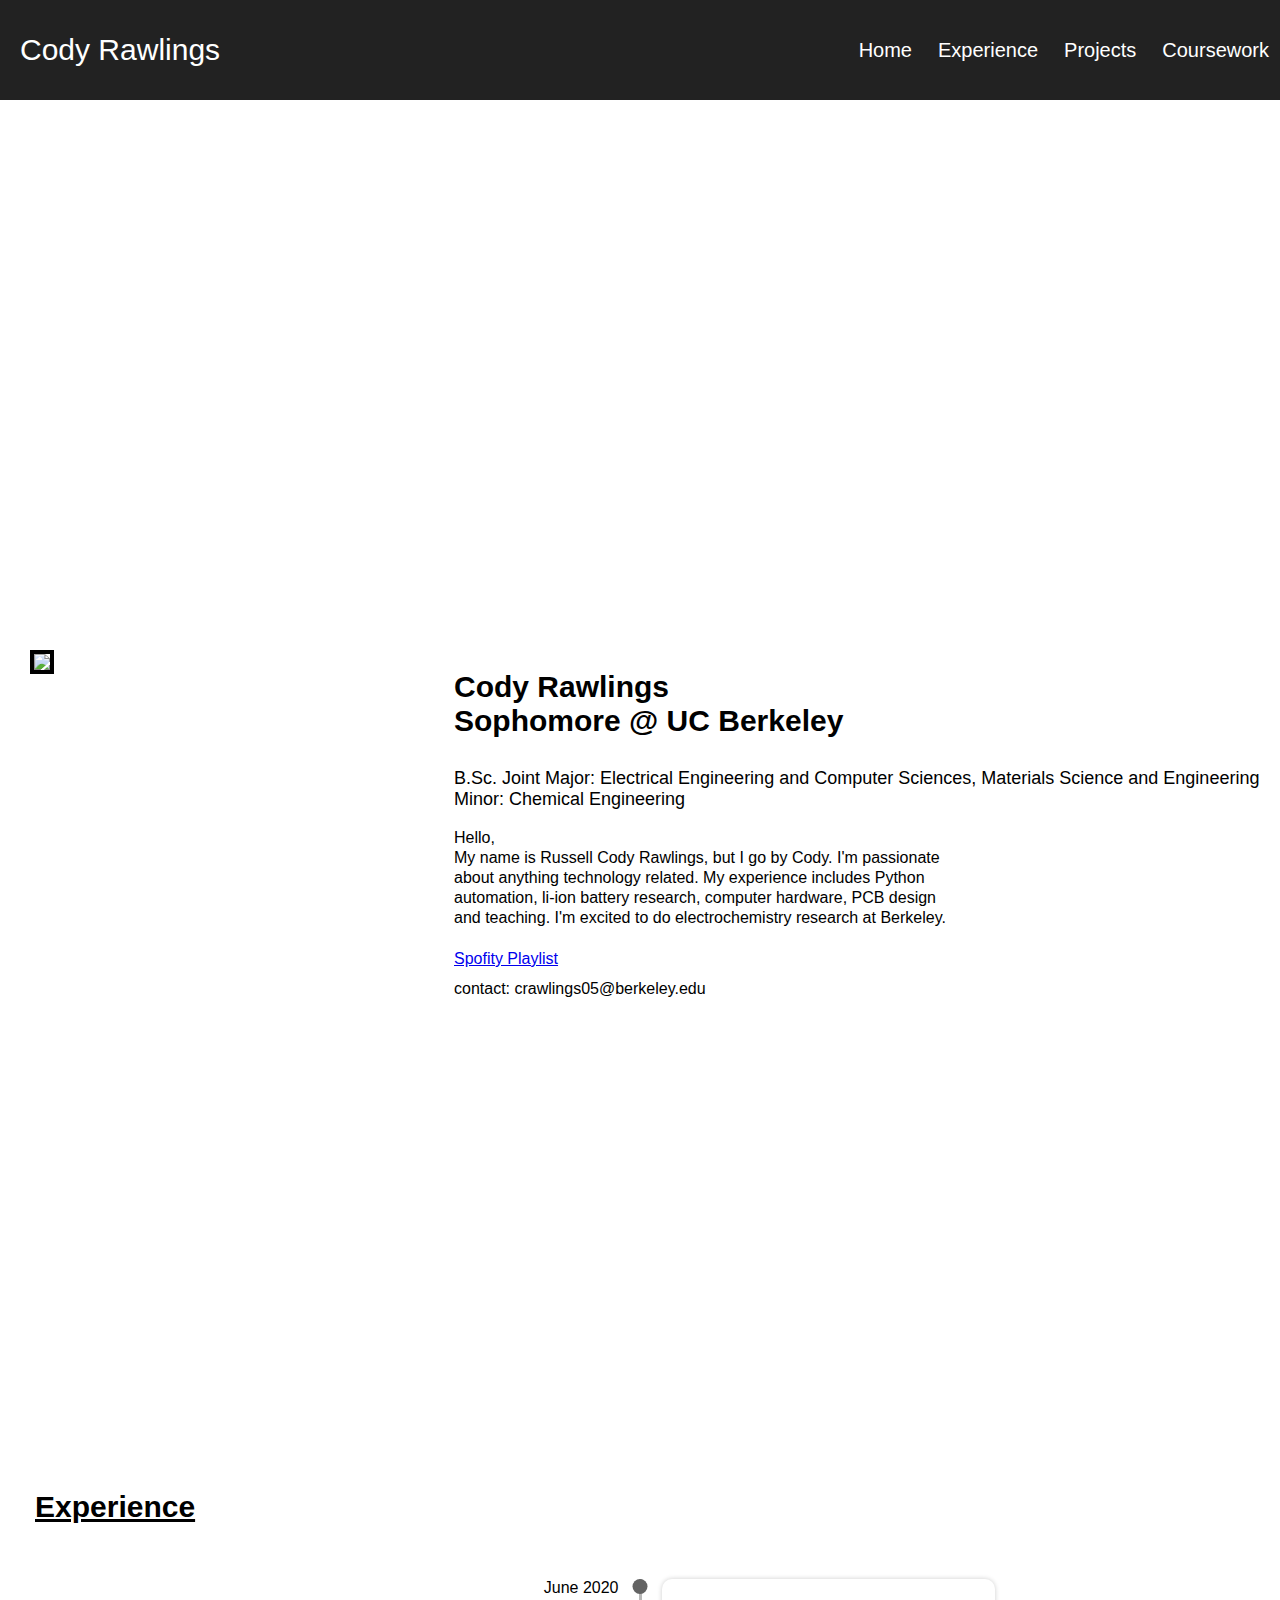
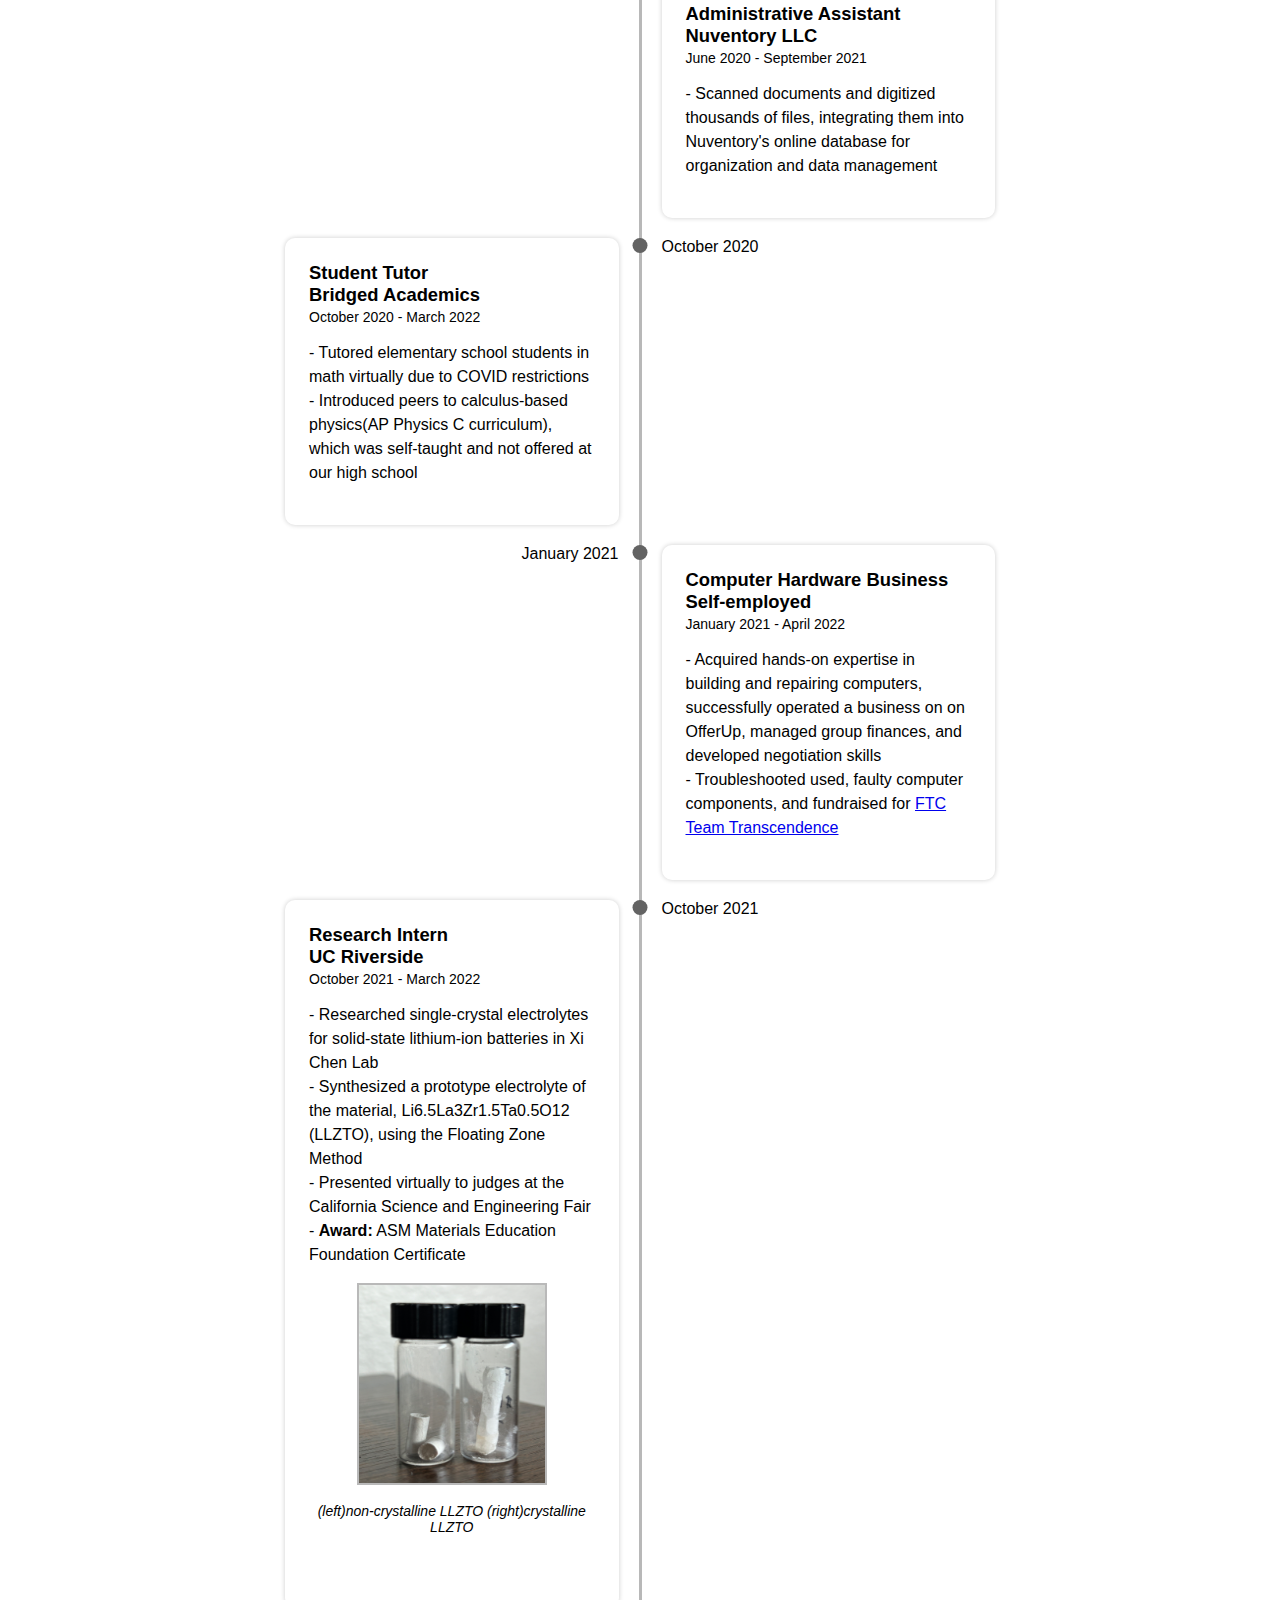
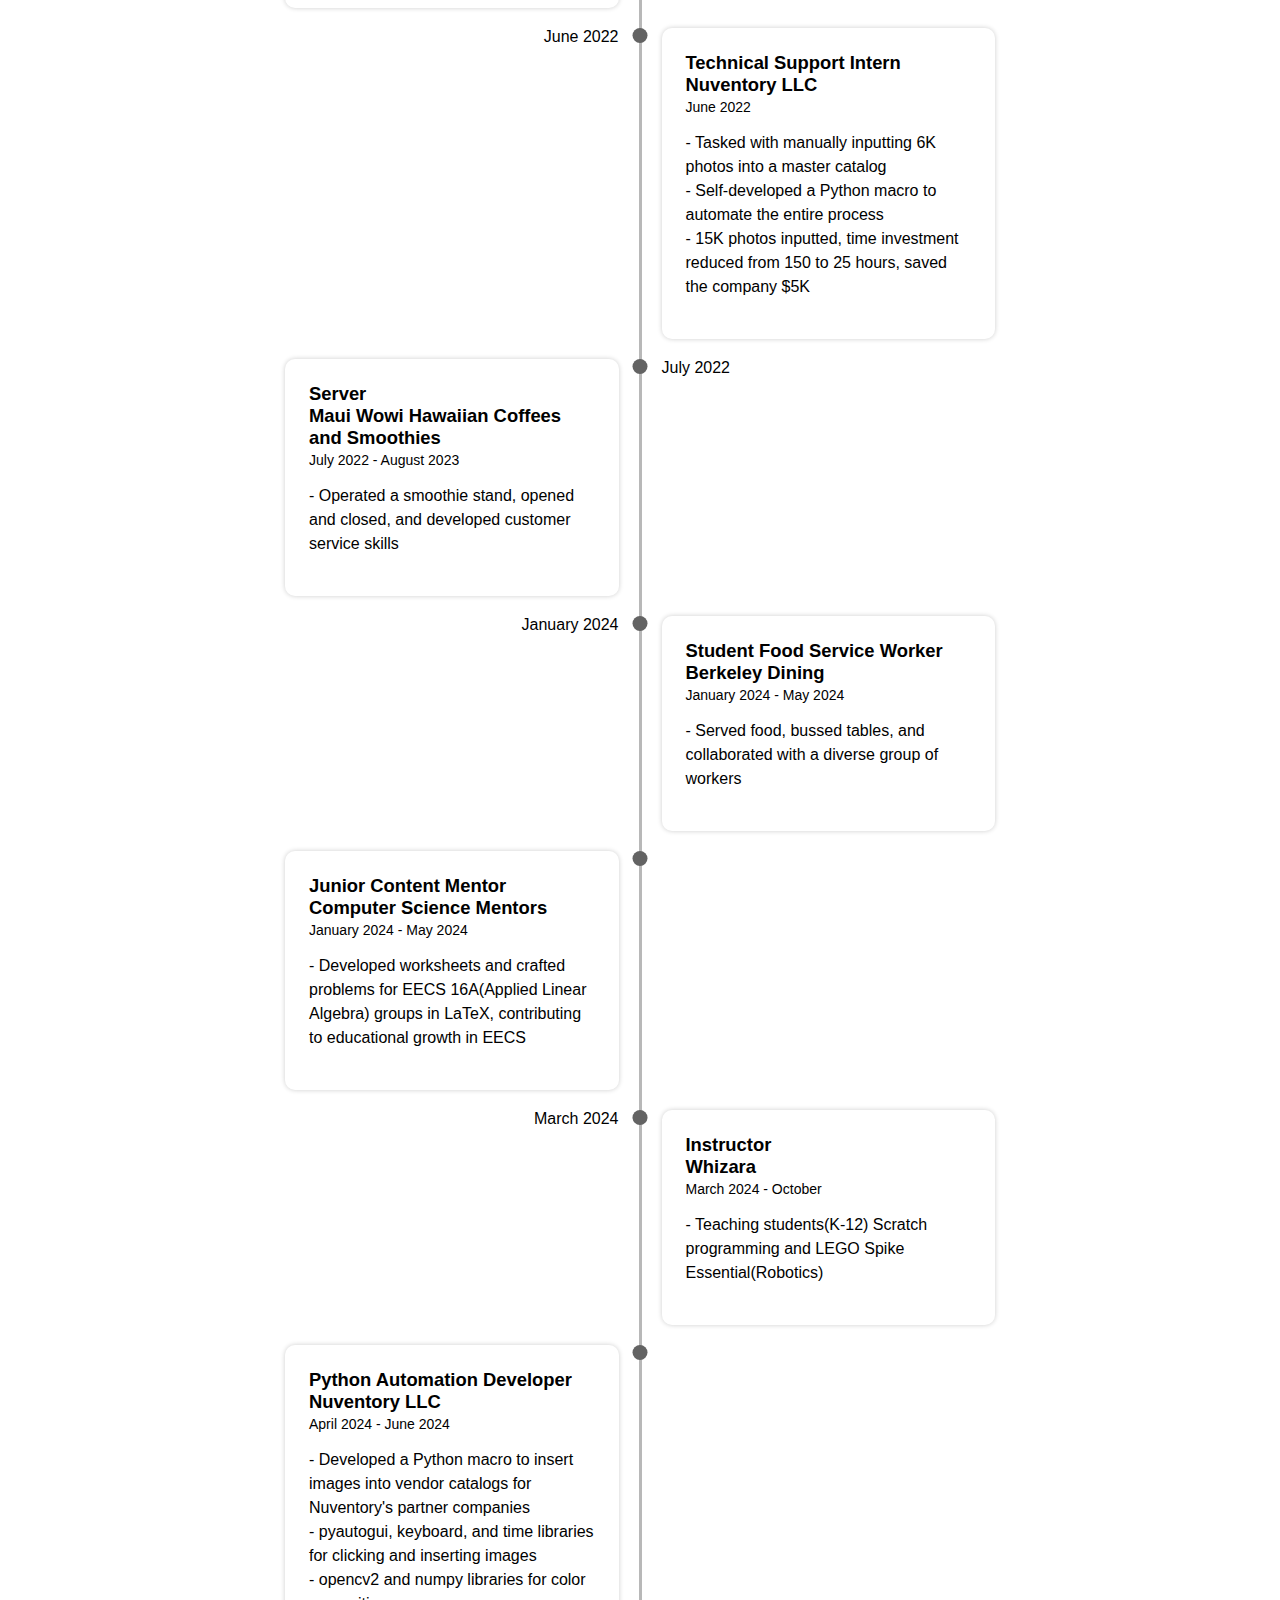
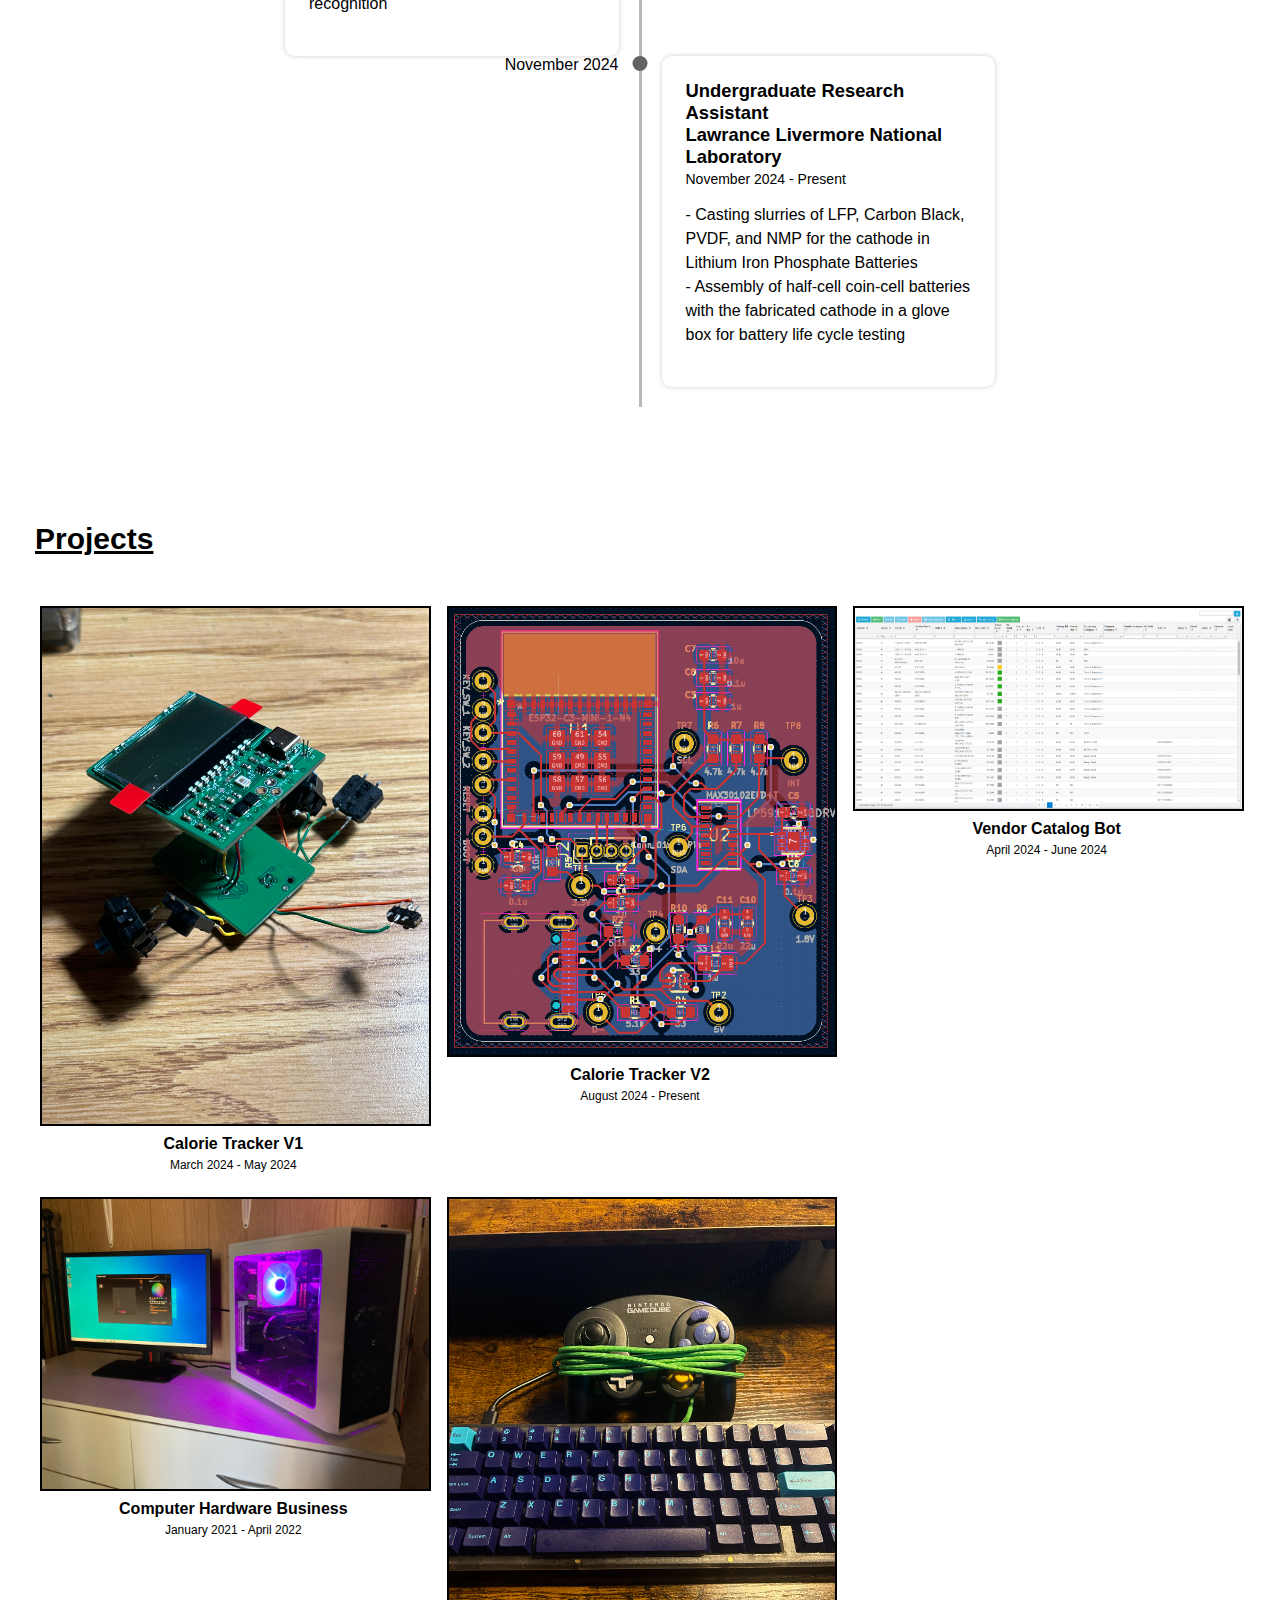
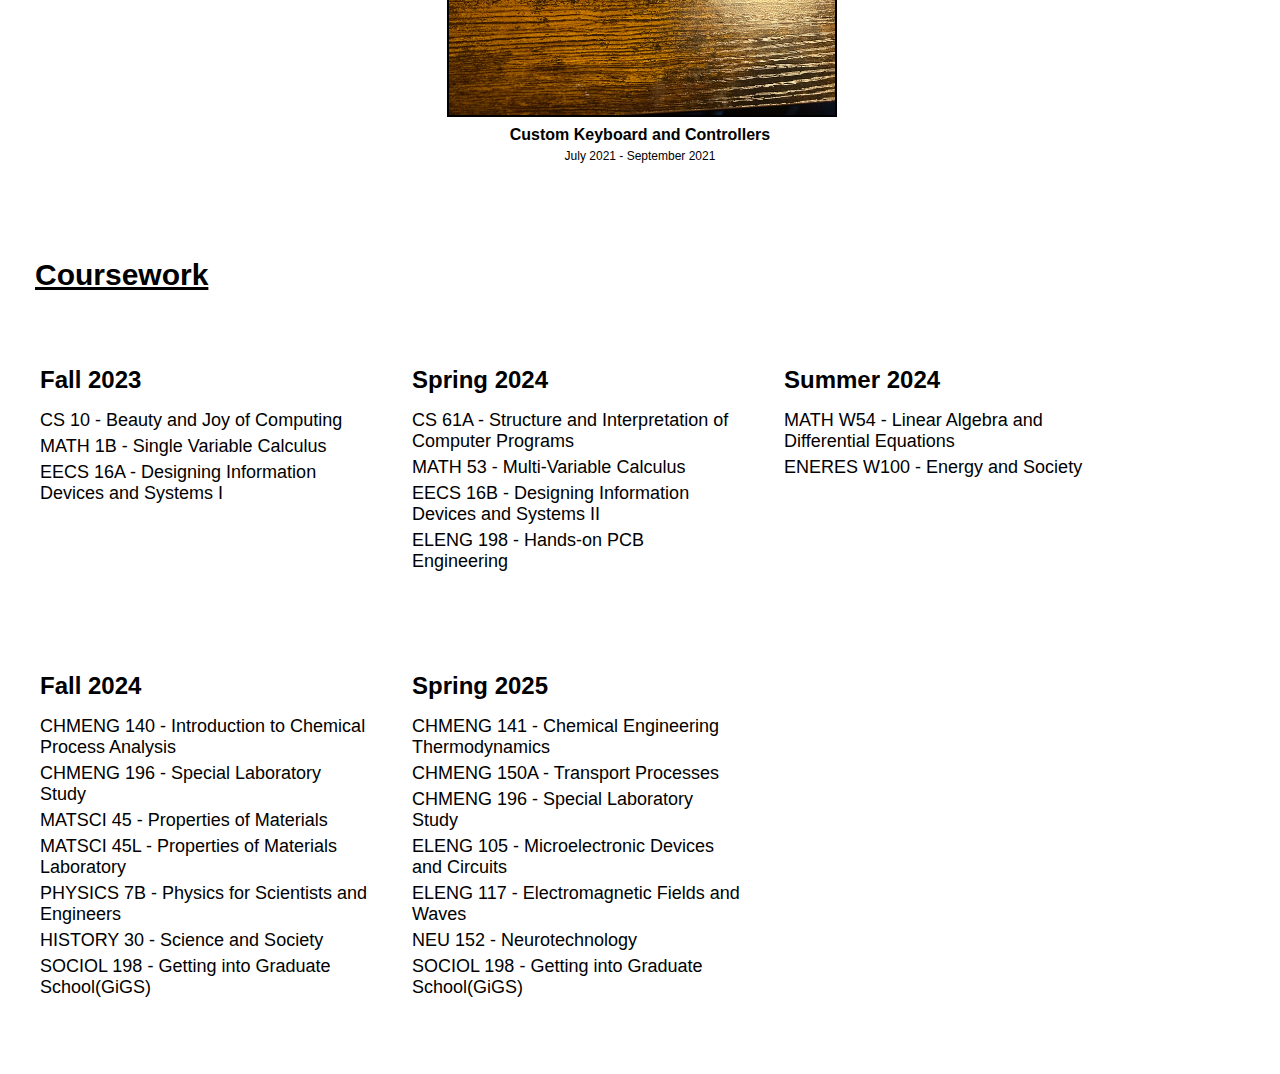
==== commit ed620c44: "Update index.html" ====
--- a/index.html
+++ b/index.html
@@ -306,7 +306,7 @@
                     <li>CHMENG 150A - Transport Processes</li>
                     <li>CHMENG 196 - Special Laboratory Study</li>
                     <li>ELENG 105 - Microelectronic Devices and Circuits</li>
-                    <li>PHYSICS 7C - Physics for Scientists and Engineers</li>
+                    <li>ELENG 117 - Electromagnetic Fields and Waves</li>
                     <li>NEU 152 - Neurotechnology</li>
                     <li>SOCIOL 198 - Getting into Graduate School(GiGS)</li>
                   </ul>
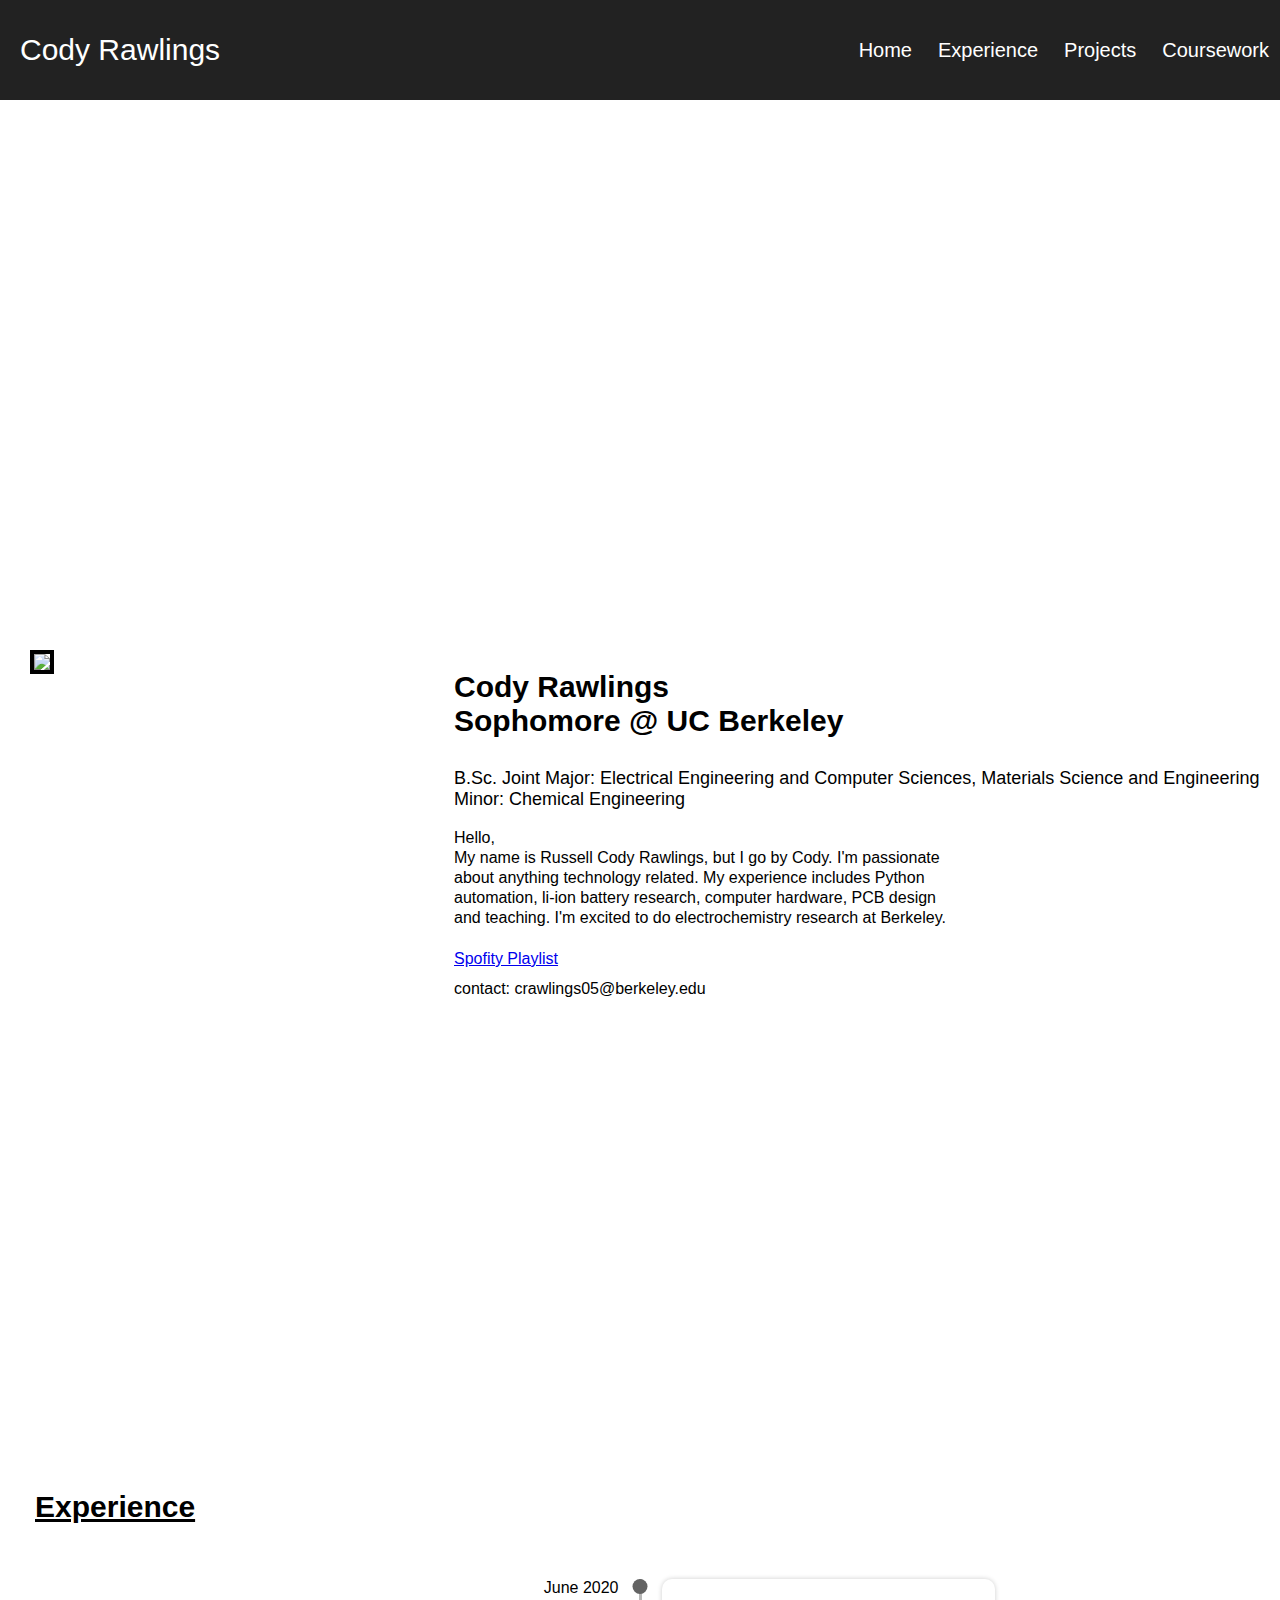
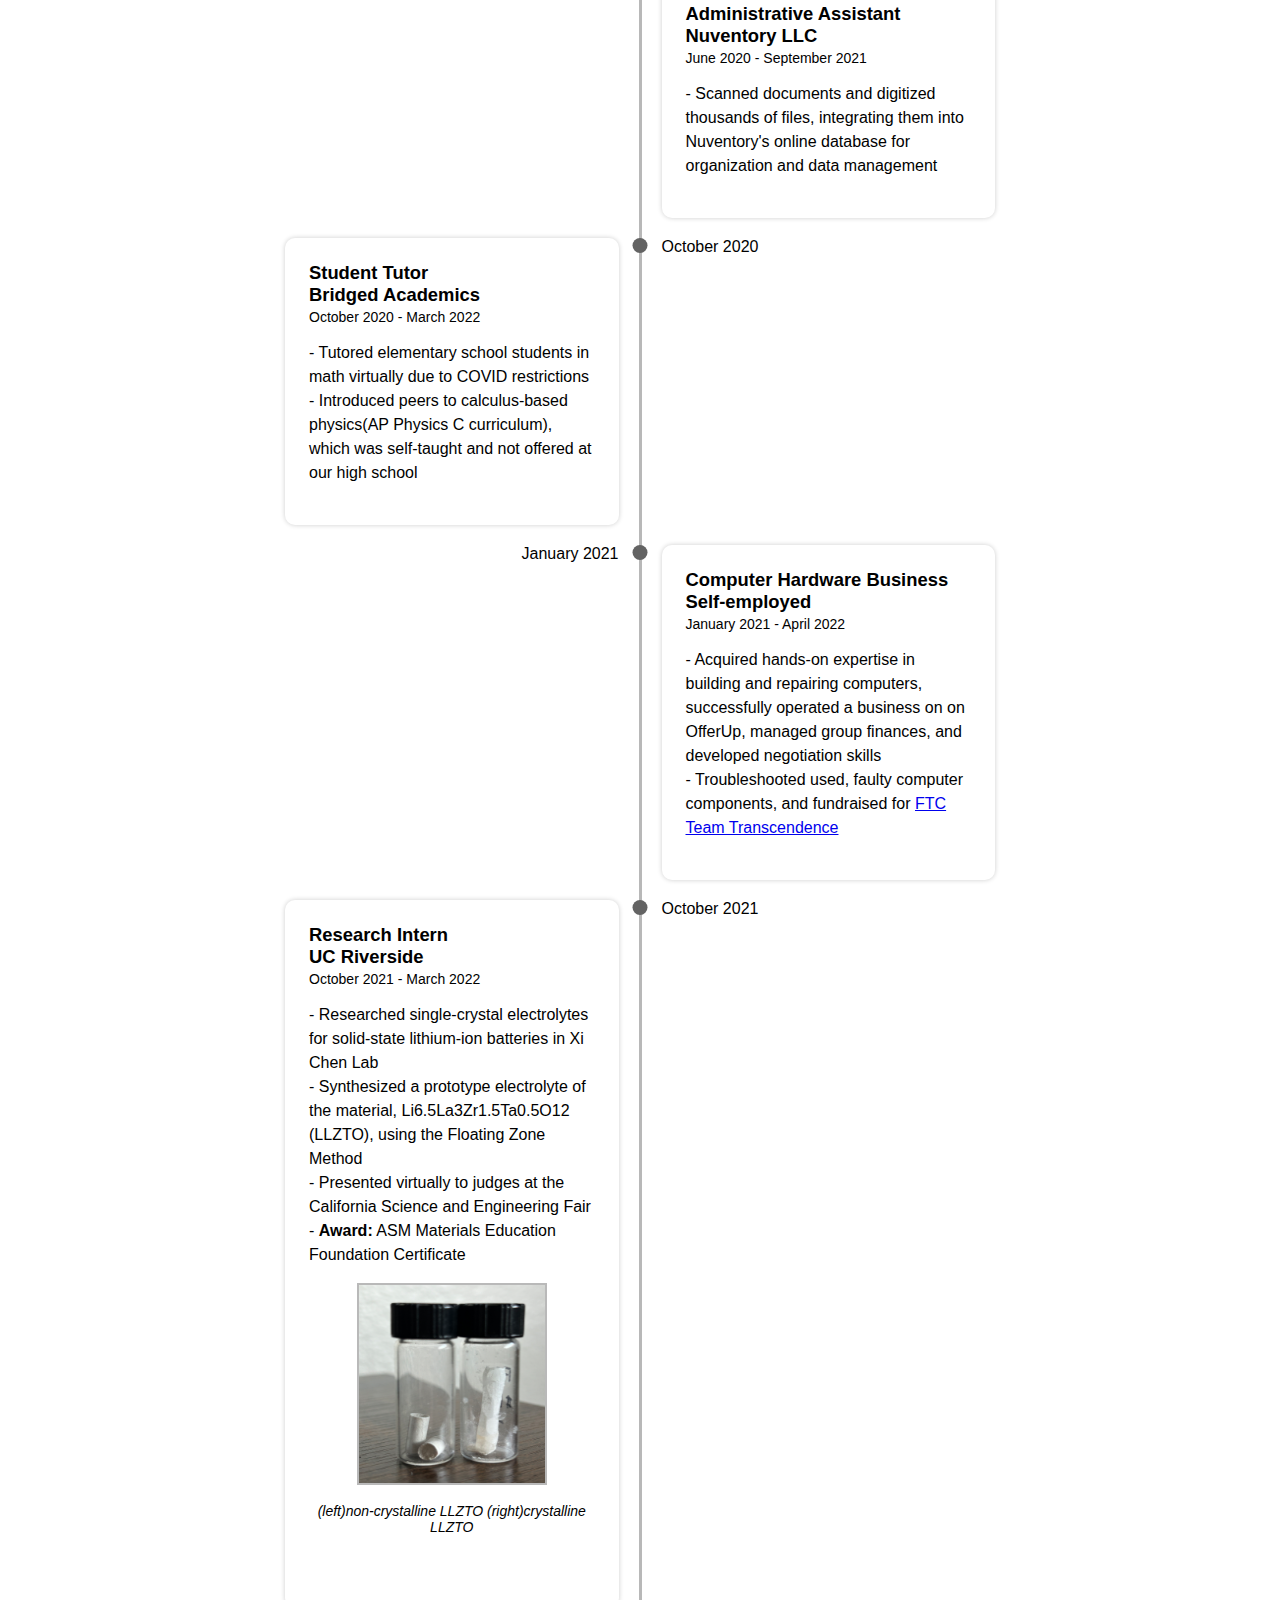
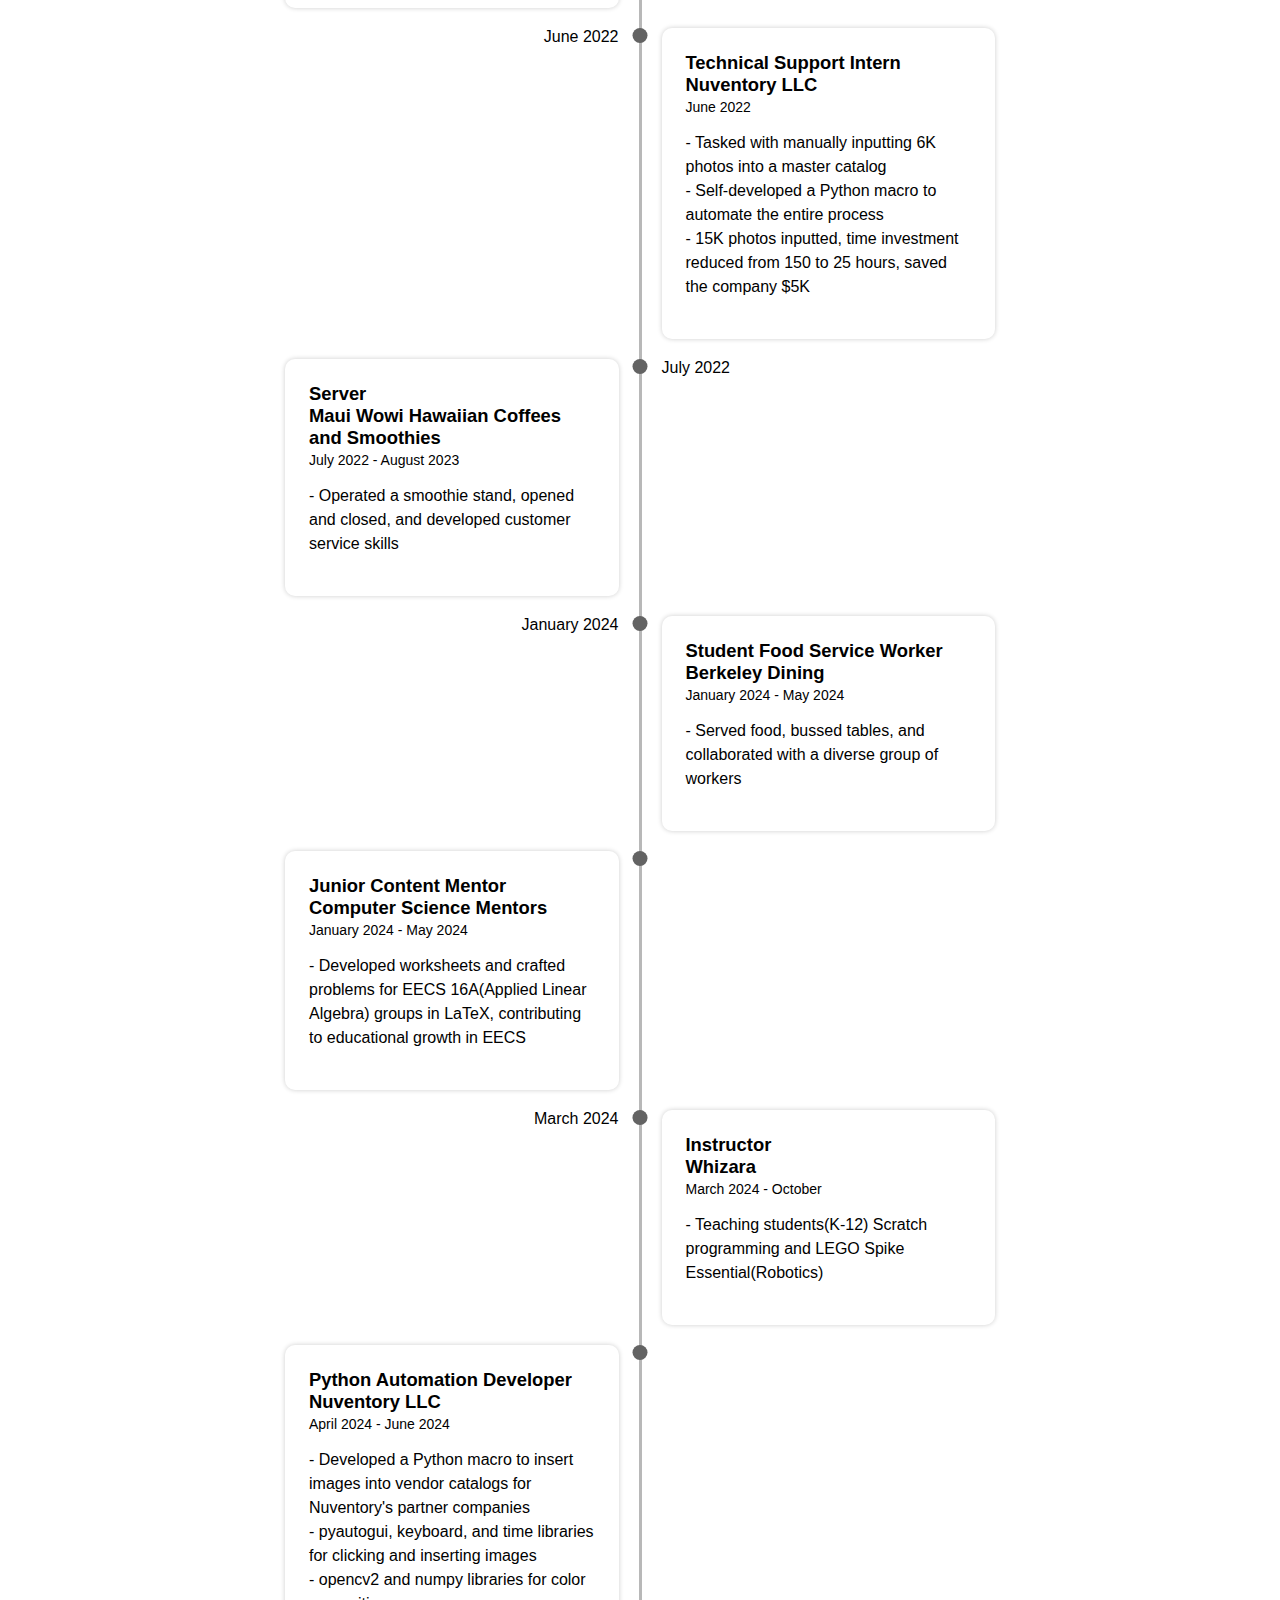
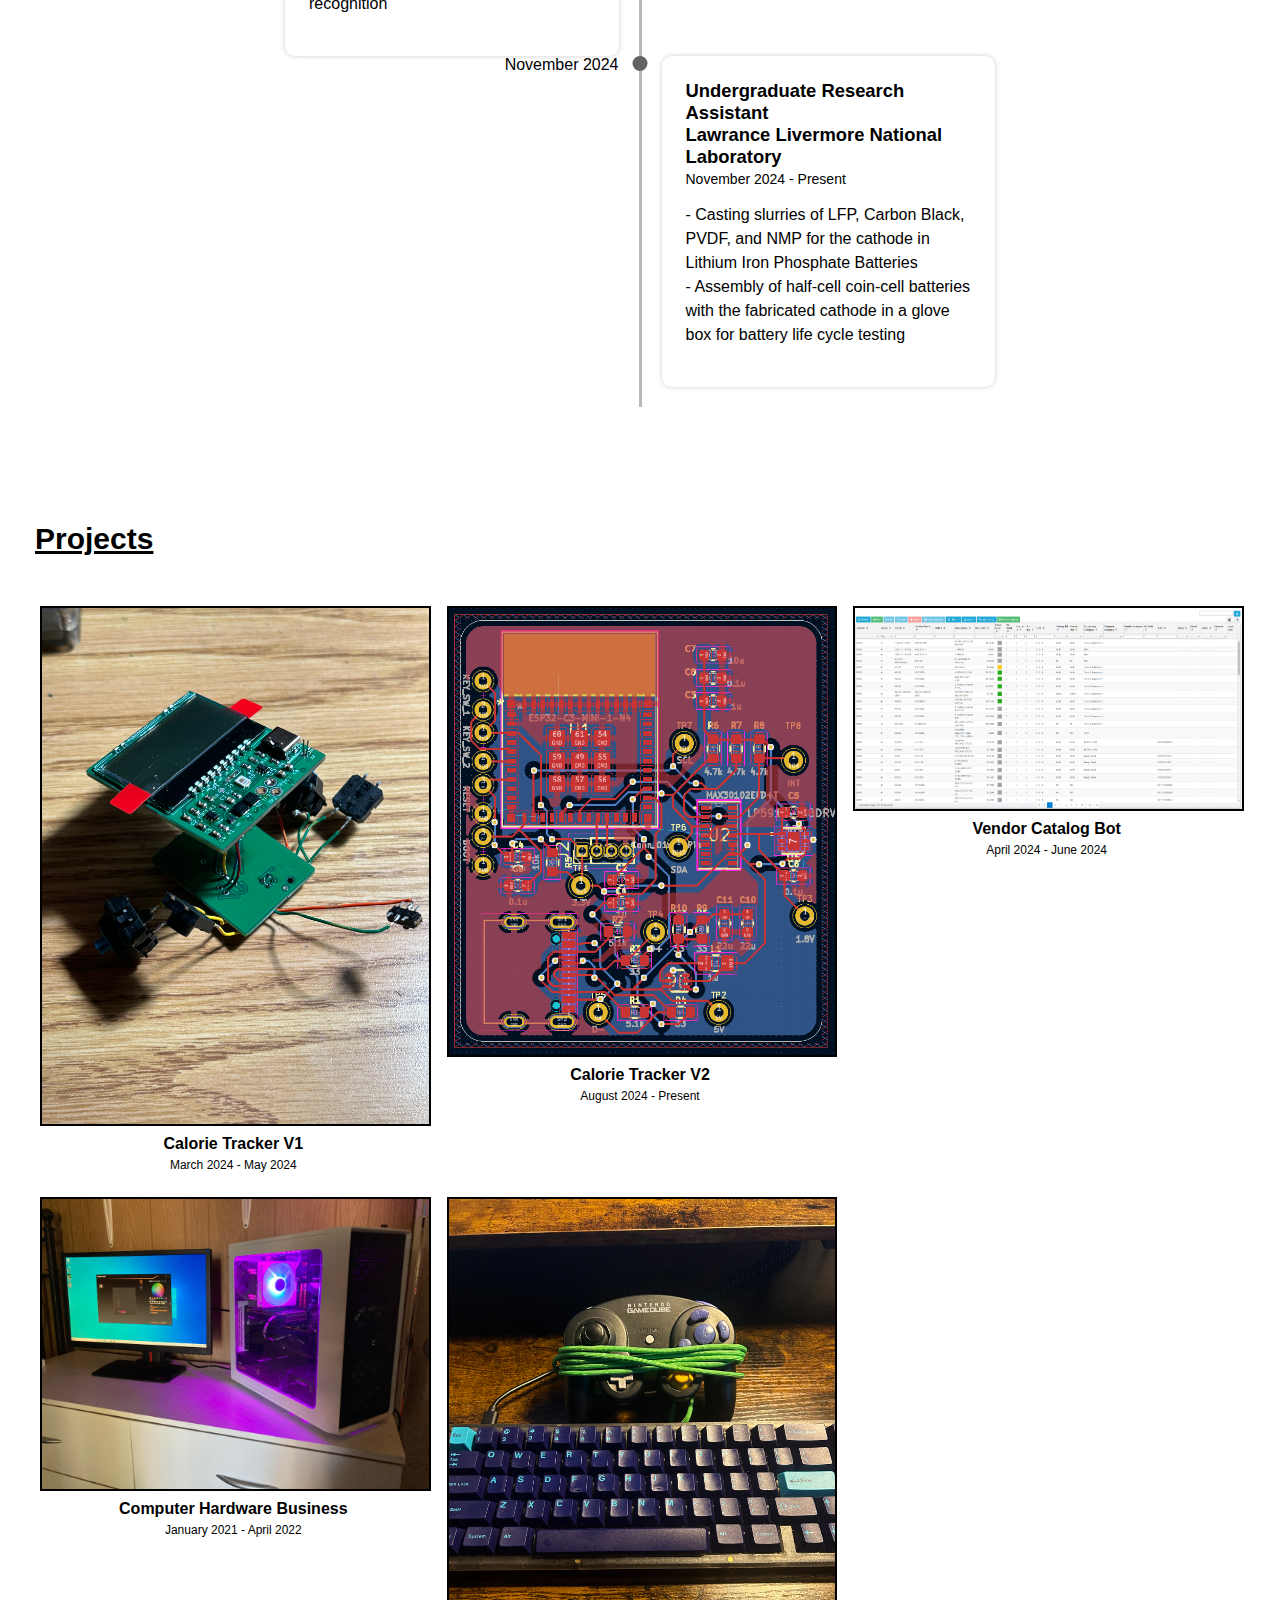
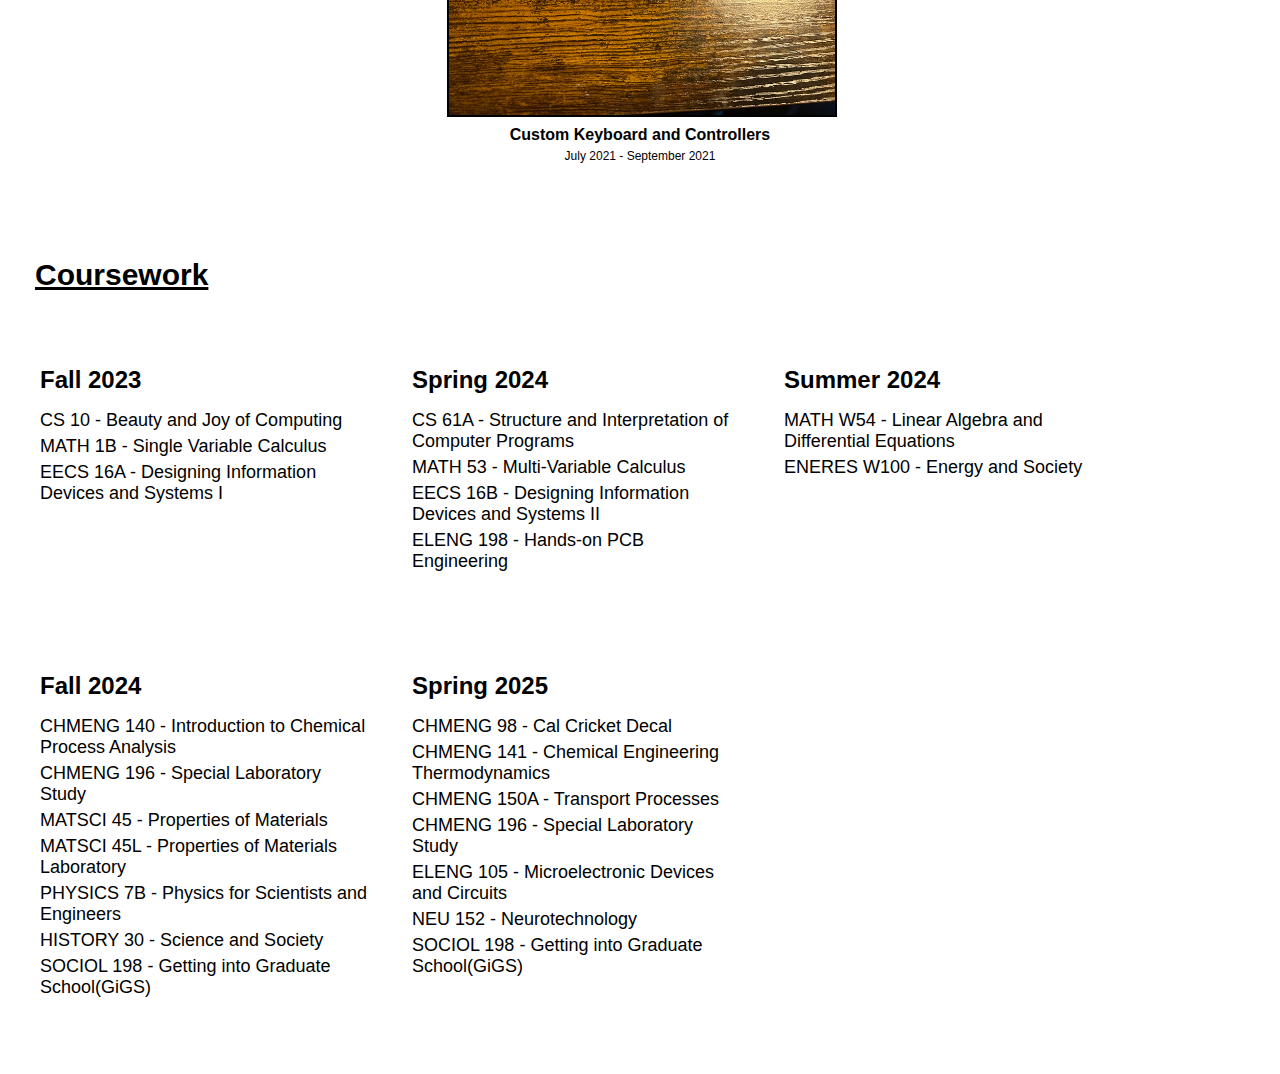
==== commit 6b2b46a3: "Update index.html" ====
--- a/index.html
+++ b/index.html
@@ -302,11 +302,11 @@
               <div class="course-box">
                   <h3>Spring 2025</h3>
                   <ul>
+                    <li>CHMENG 98 - Cal Cricket Decal</li>
                     <li>CHMENG 141 - Chemical Engineering Thermodynamics</li>
                     <li>CHMENG 150A - Transport Processes</li>
                     <li>CHMENG 196 - Special Laboratory Study</li>
                     <li>ELENG 105 - Microelectronic Devices and Circuits</li>
-                    <li>ELENG 117 - Electromagnetic Fields and Waves</li>
                     <li>NEU 152 - Neurotechnology</li>
                     <li>SOCIOL 198 - Getting into Graduate School(GiGS)</li>
                   </ul>
